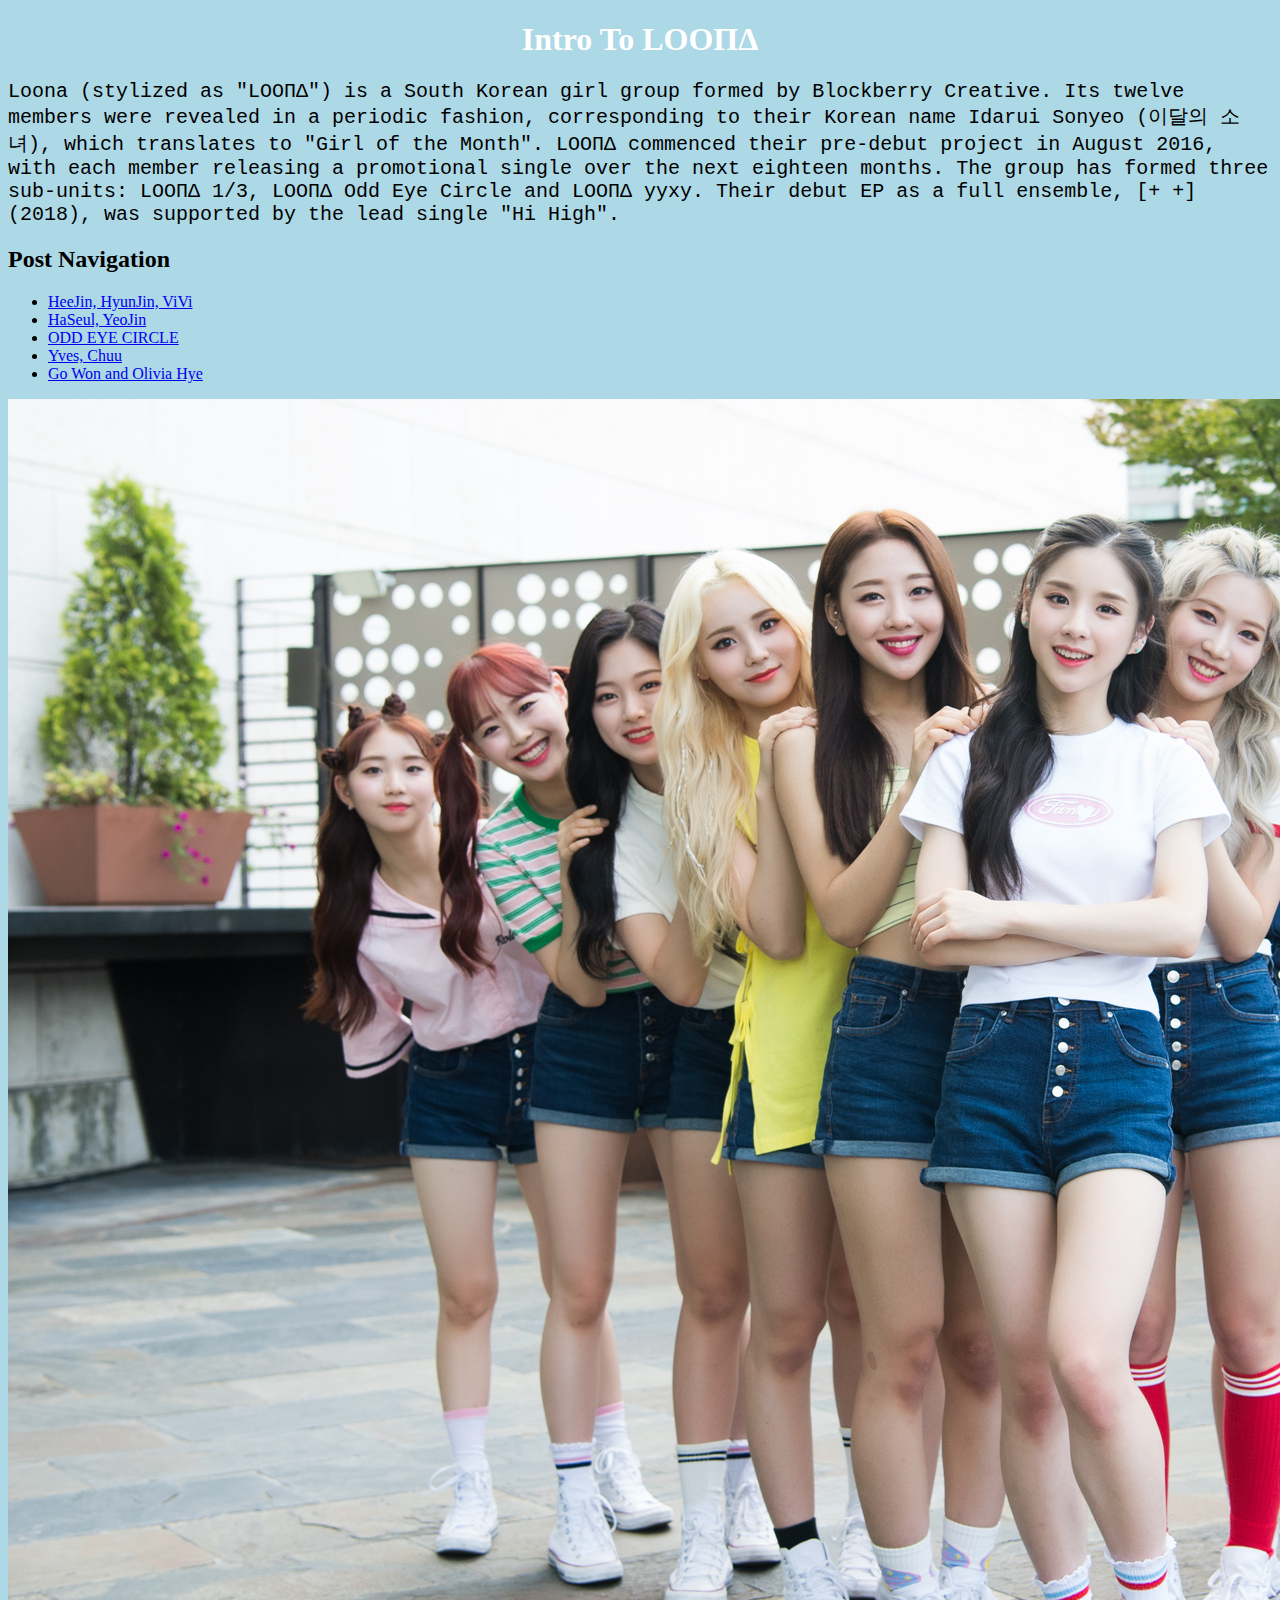
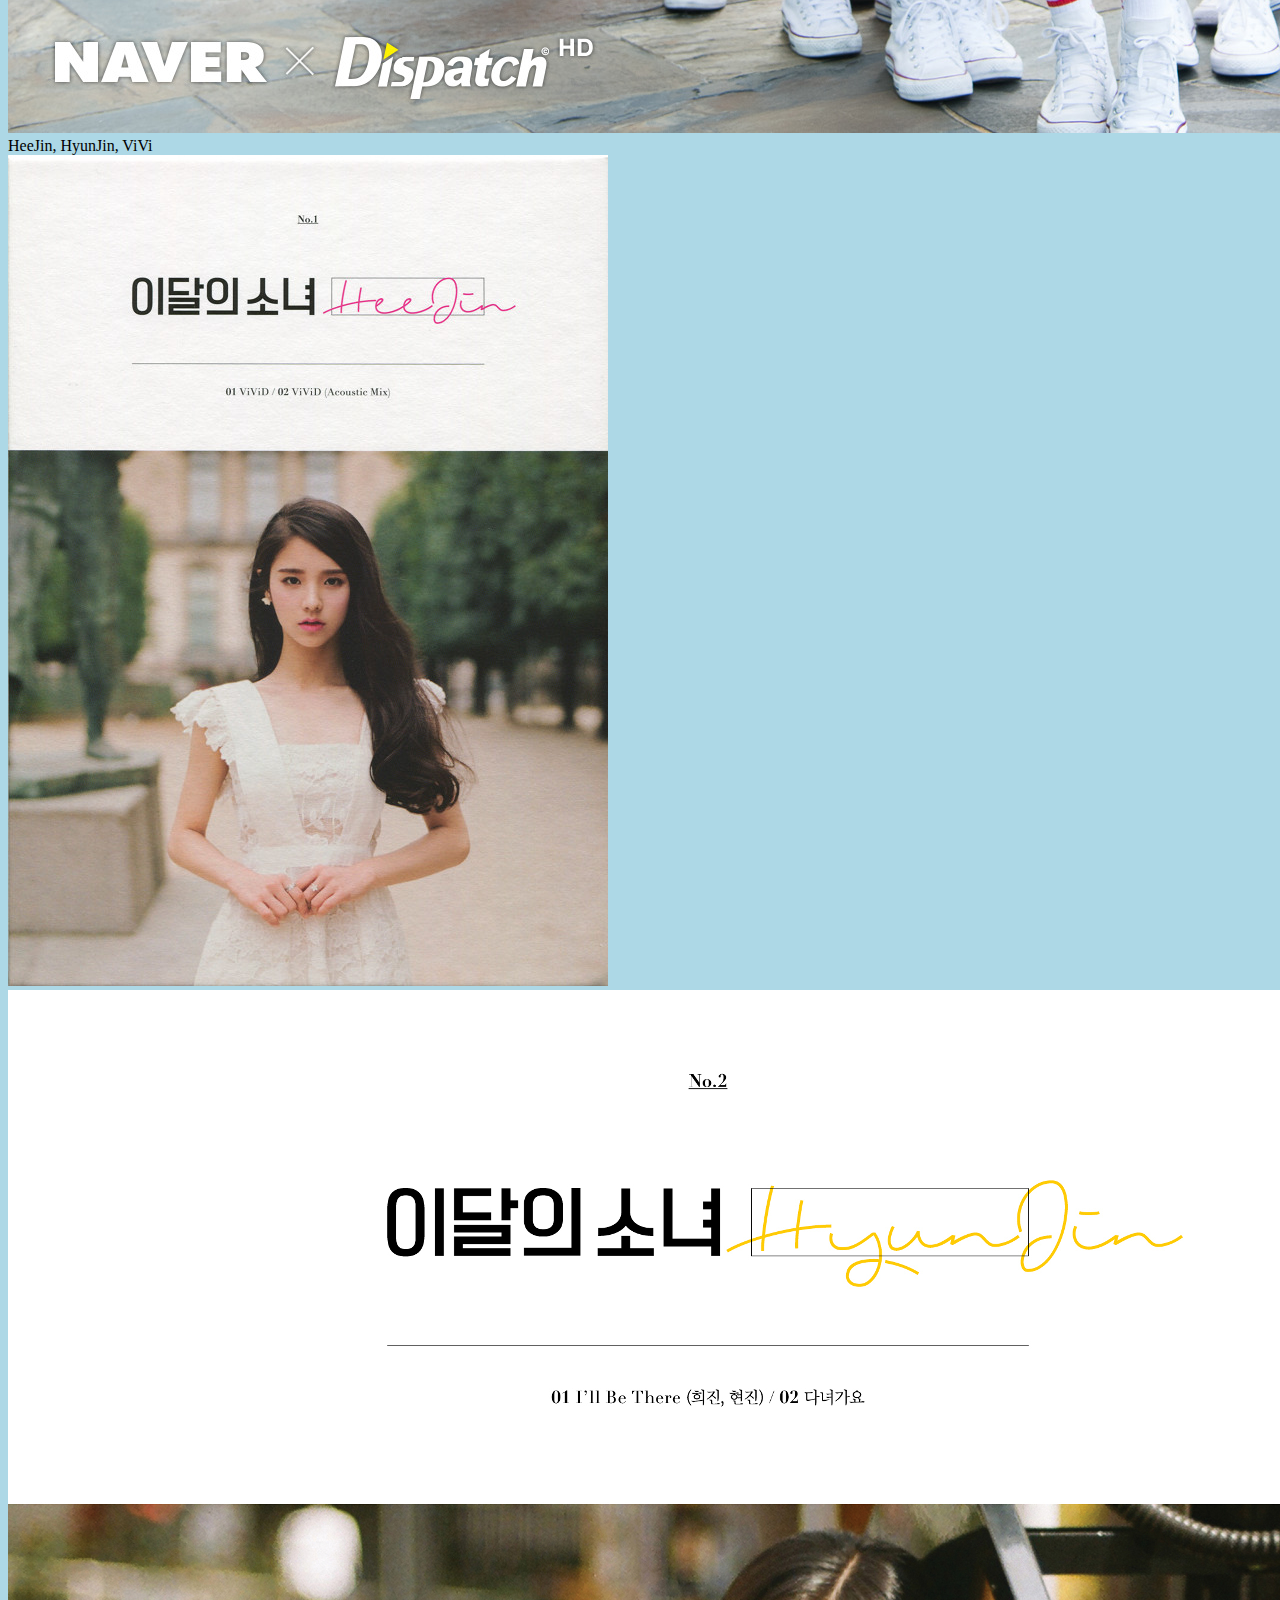
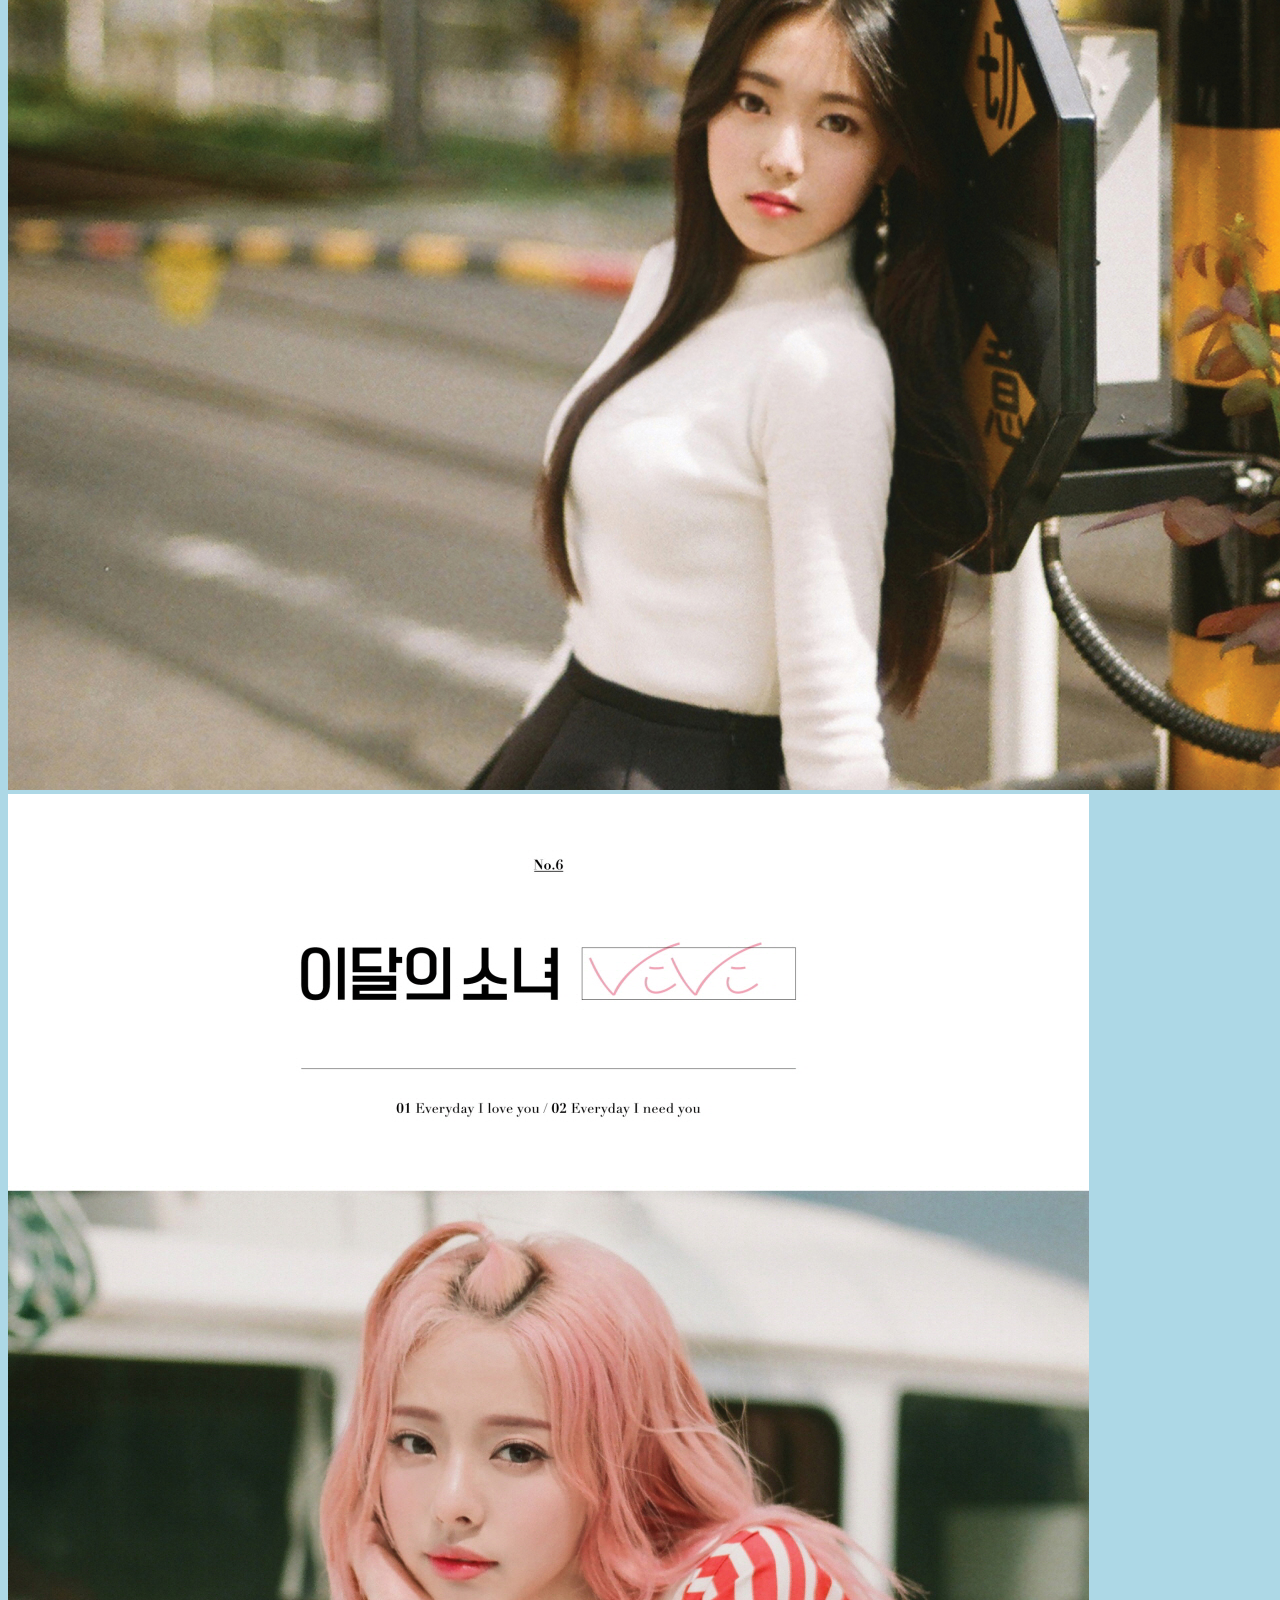
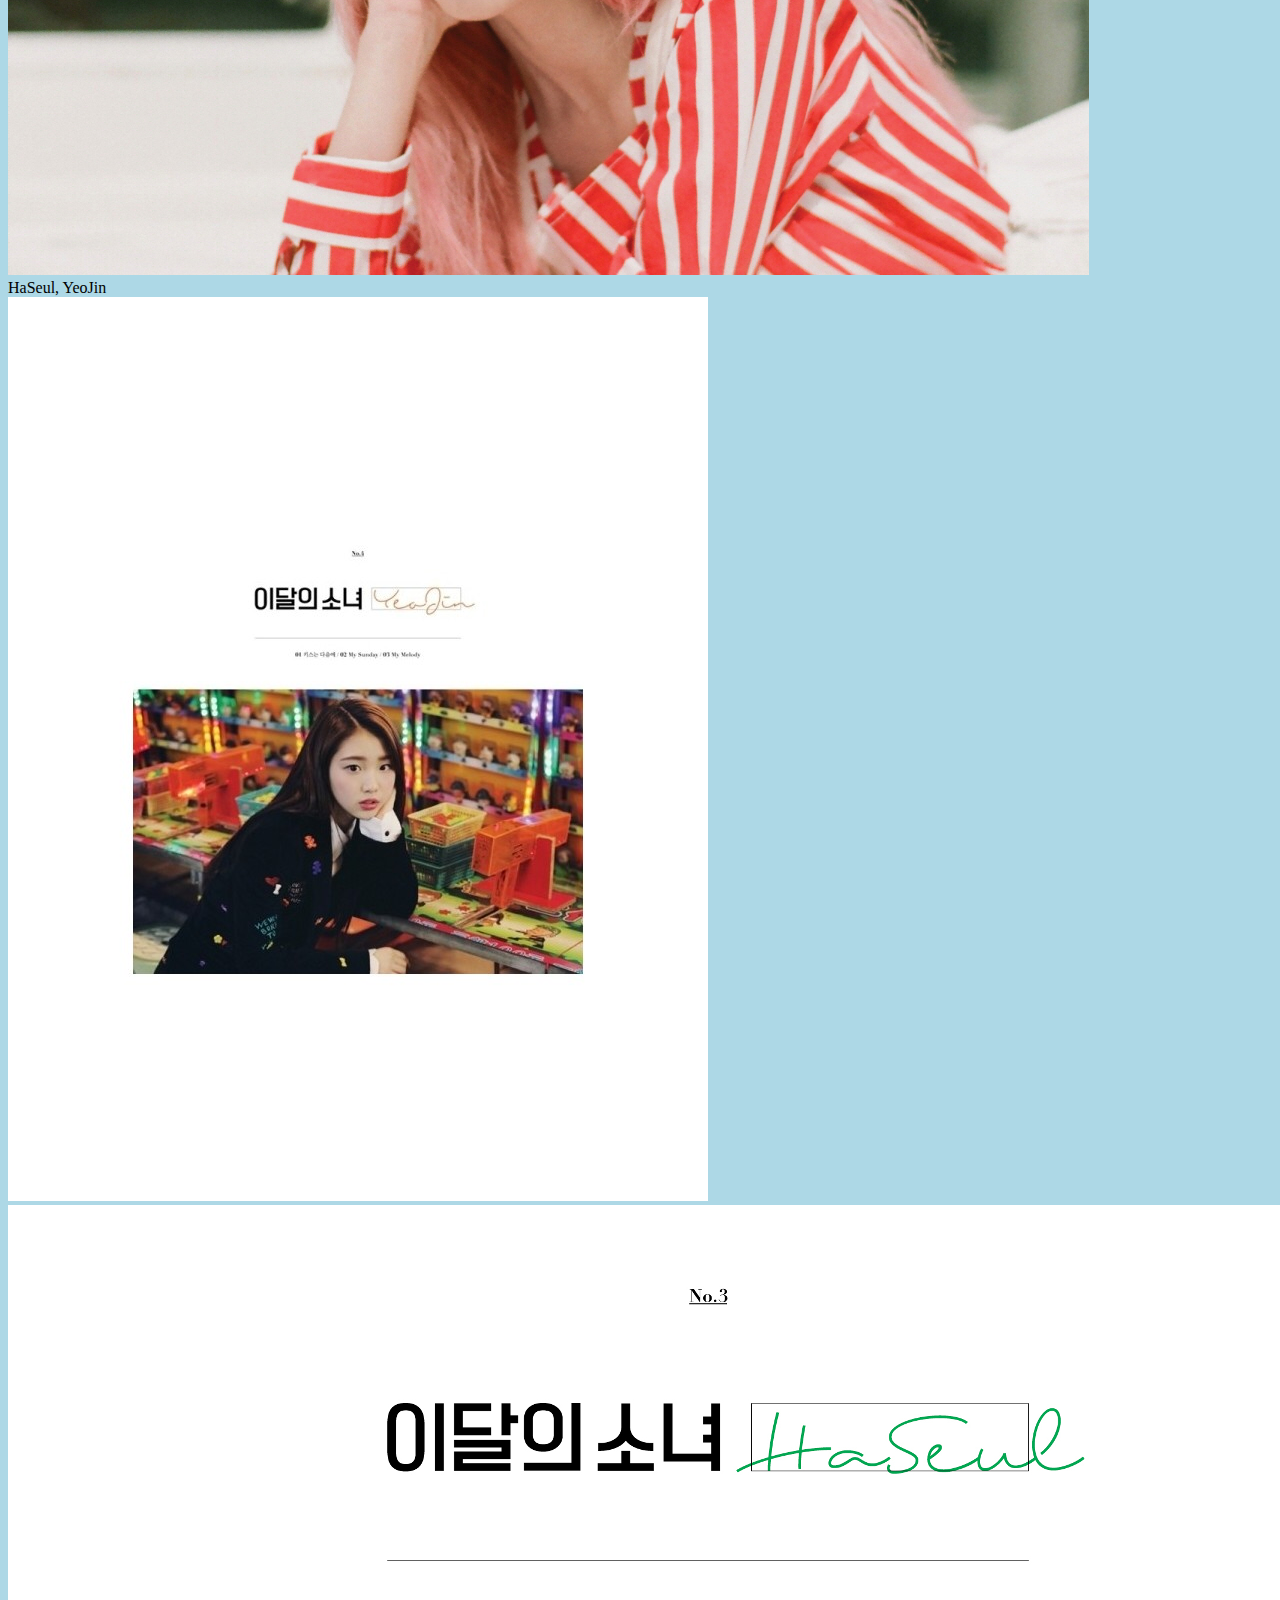
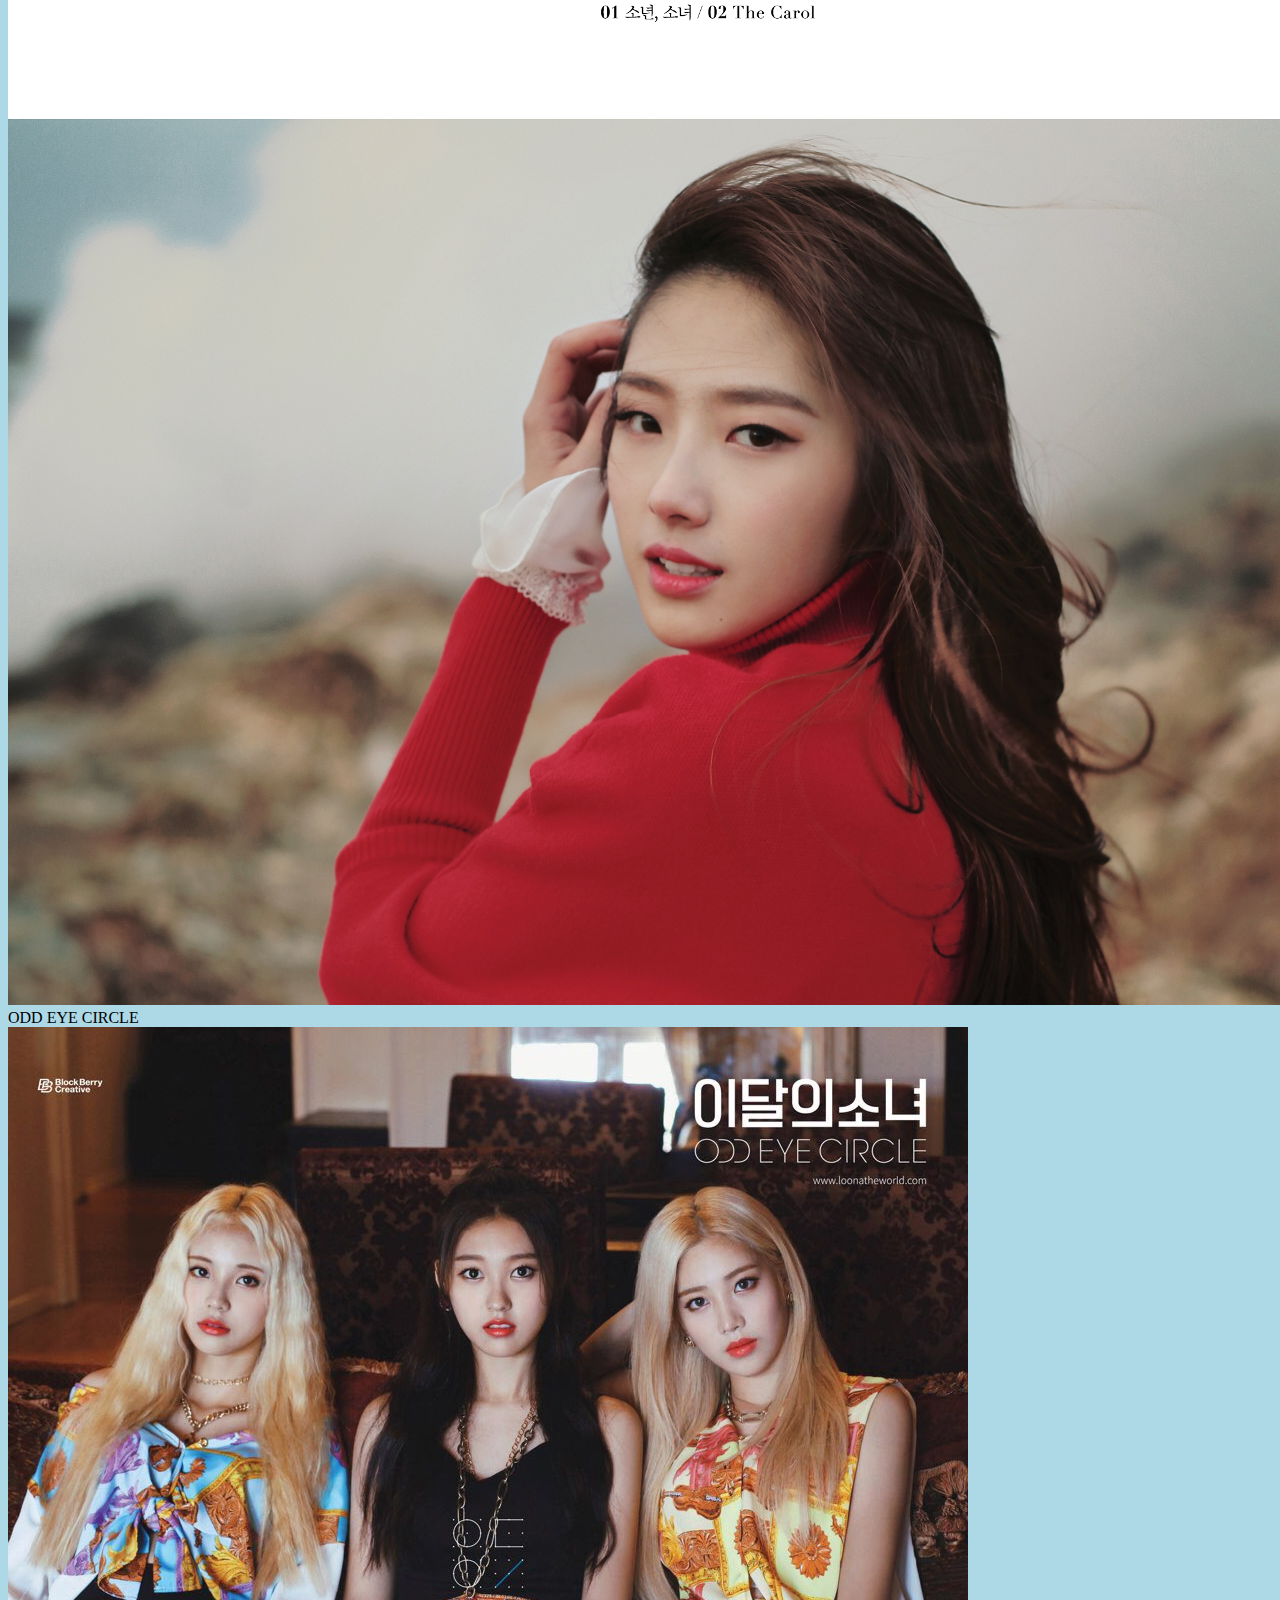
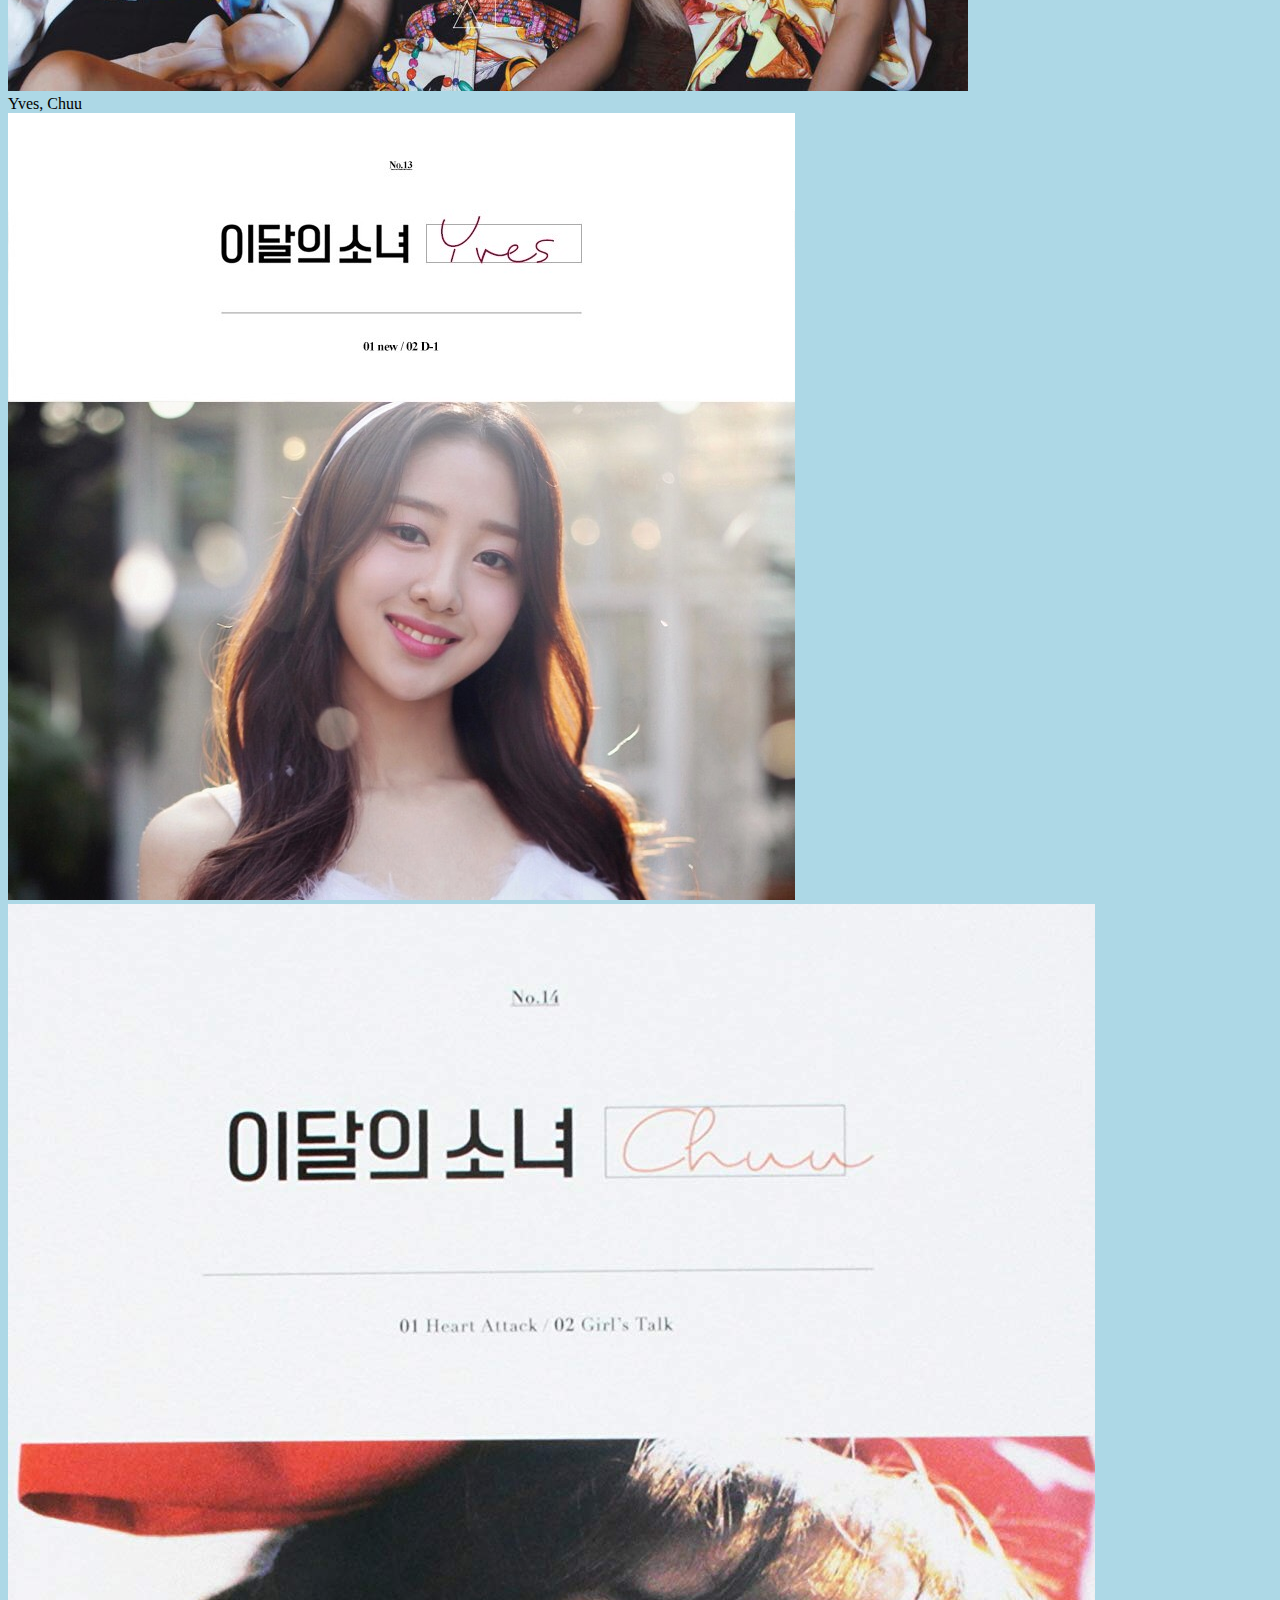
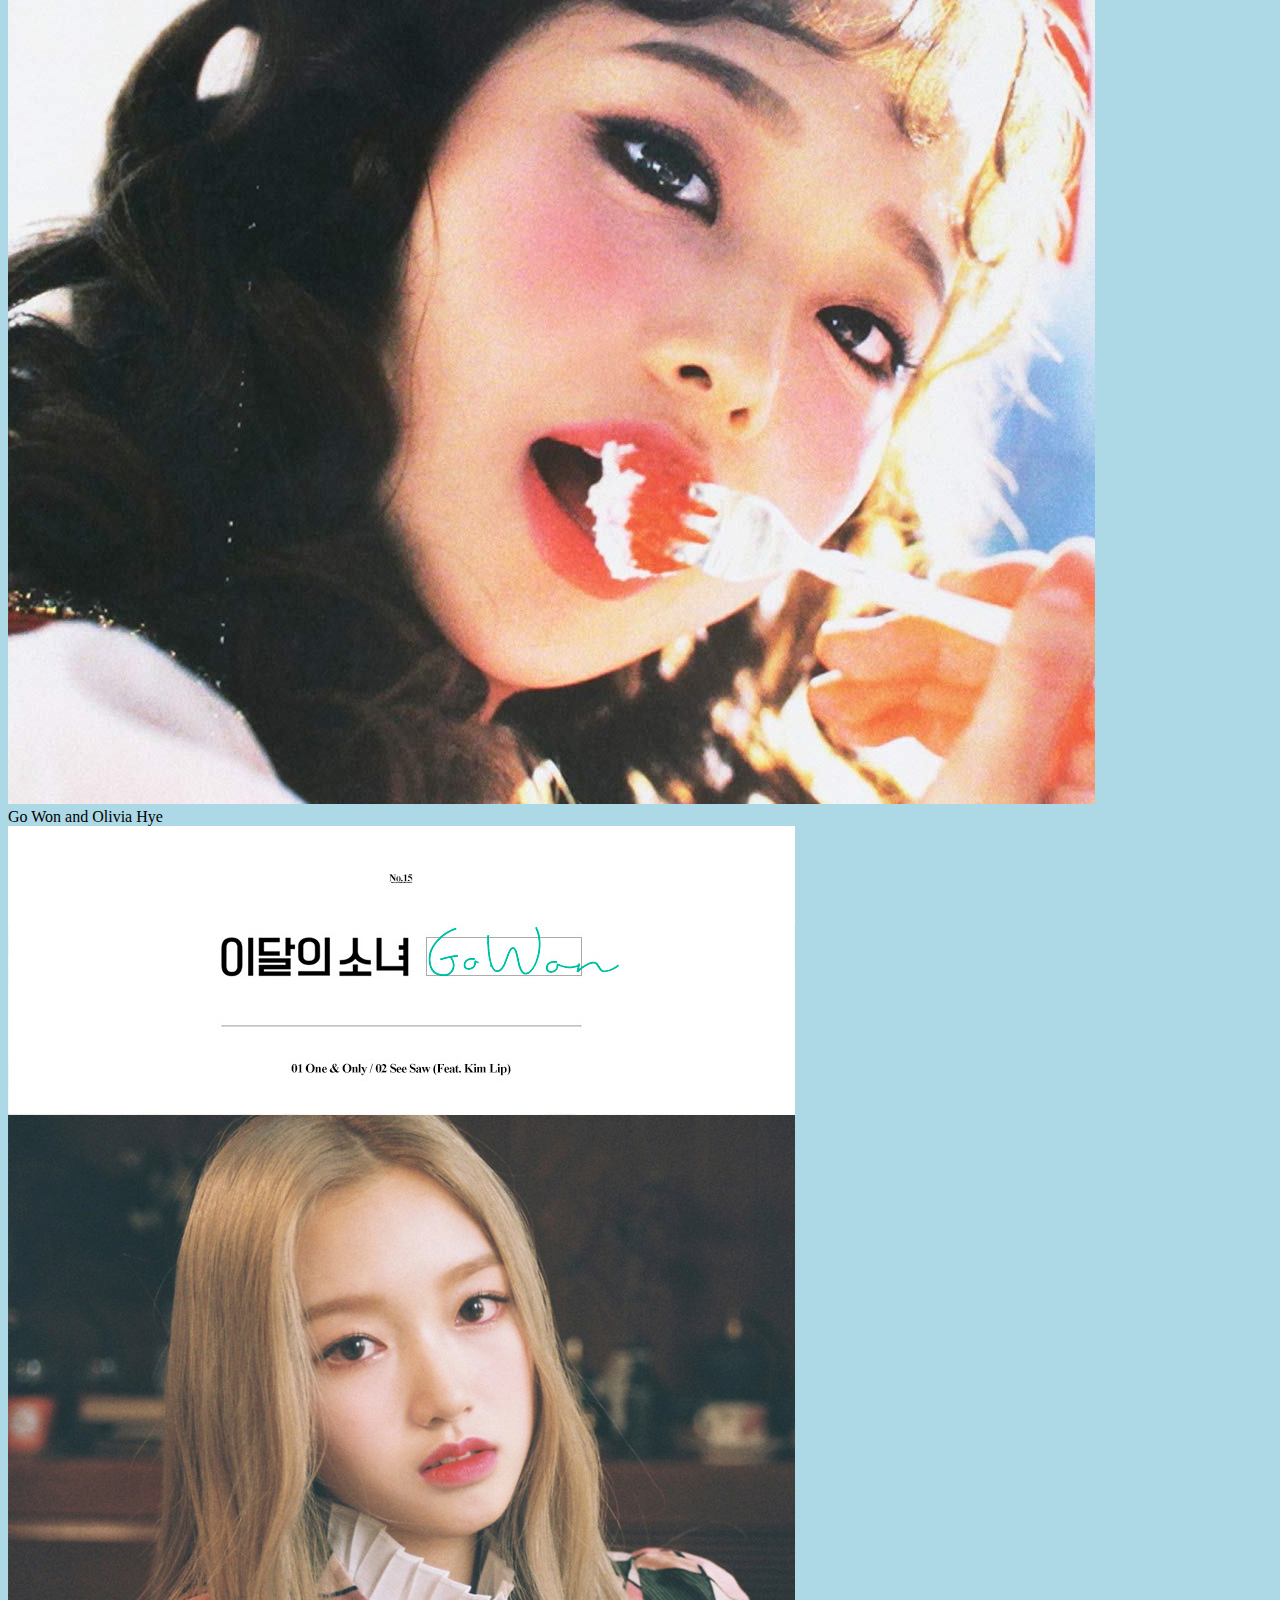
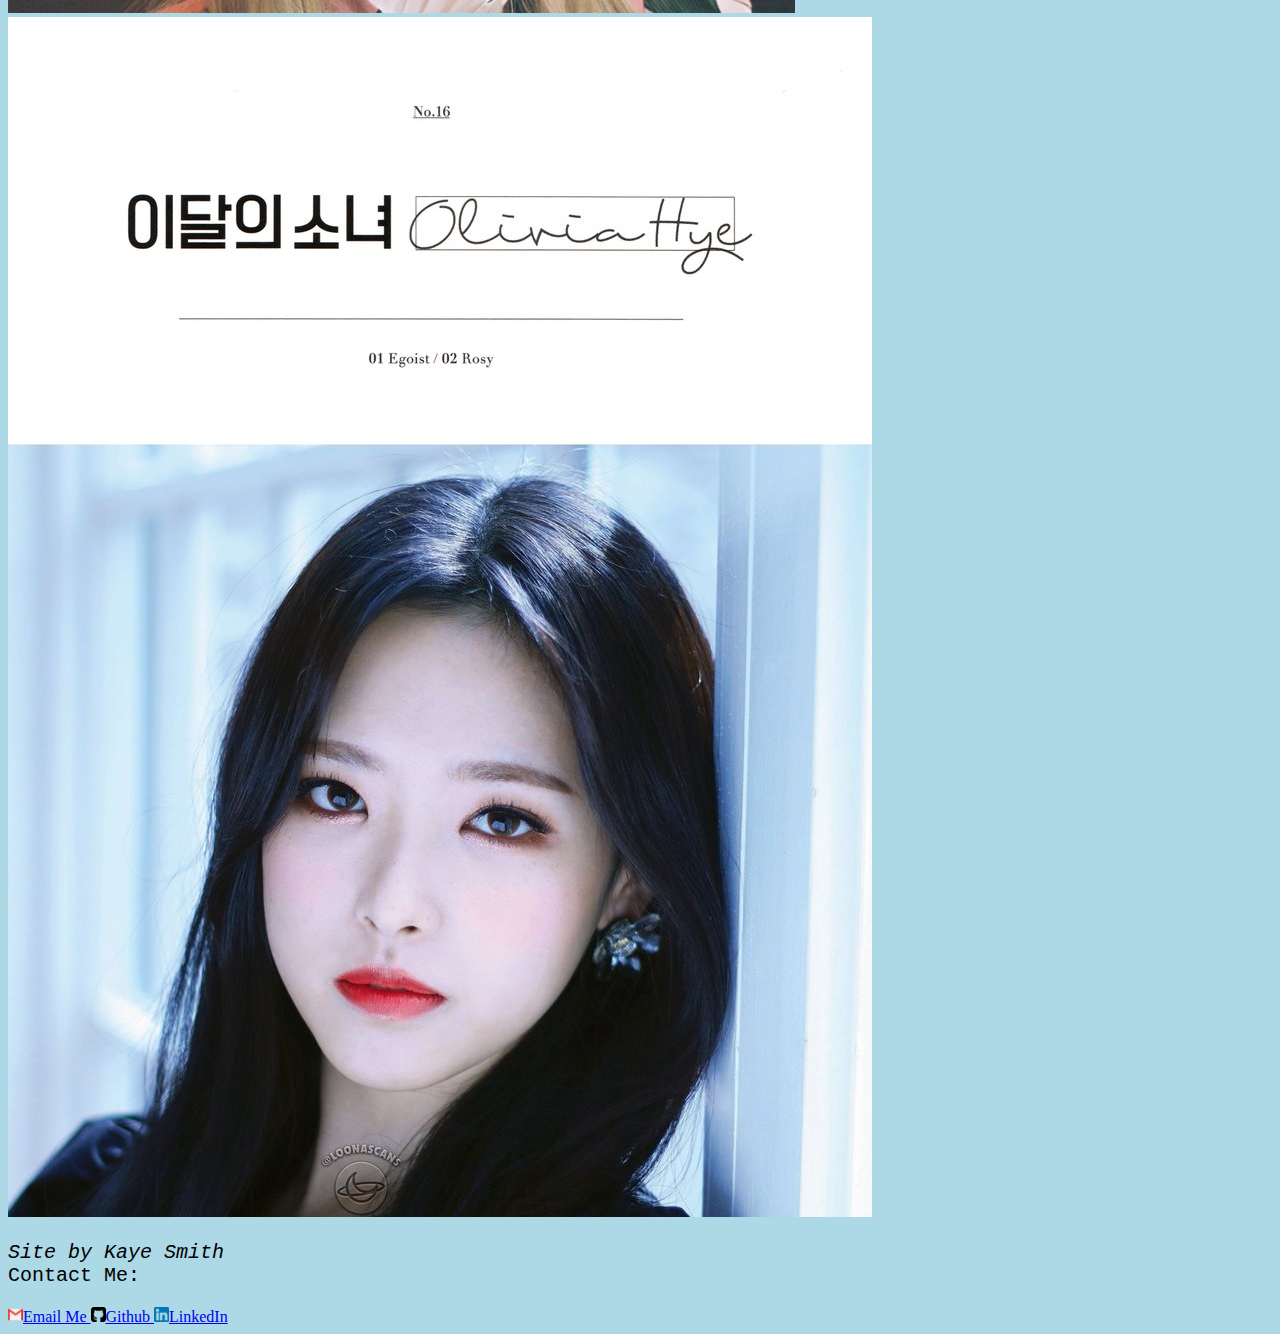
==== index.html @ ece76f88 "Added photos." ====
<!DOCTYPE html>
<html lang="en">
    <head>
        <meta charset="UTF-8">
        <meta name="viewport" content="width=device-width, initial-scale=1.0">
        <meta http-equiv="X-UA-Compatible" content="ie=edge">
        <title>Welcome to the Loonaverse</title>
        <link href="style.css" type="text/css" rel="stylesheet">


    </head>
    <body>
        <main>
            <article>
                <header><h1>Intro To LOOΠΔ</h1></header>
                <p id="intro scroll">
                    Loona (stylized as &quot;LOOΠΔ&quot;) is a South Korean girl group formed by Blockberry Creative. Its twelve members were revealed in a periodic fashion, corresponding to their Korean name Idarui Sonyeo (이달의 소녀), which translates to "Girl of the Month".
                    LOOΠΔ commenced their pre-debut project in August 2016, with each member releasing a promotional single over the next eighteen months. 
                    The group has formed three sub-units: LOOΠΔ 1/3, LOOΠΔ Odd Eye Circle and LOOΠΔ yyxy. Their debut EP as a full ensemble, [+ +] (2018), was supported by the lead single "Hi High".
                </p>
                <div><h2>Post Navigation</h2></div>
                <ul>
                    <li><a href="#post1"> HeeJin, HyunJin, ViVi</a></li>
                    <li><a href="#post2"> HaSeul, YeoJin</a></li>
                    <li><a href="#post3"> ODD EYE CIRCLE</a></li> 
                    <li><a href="#post4"> Yves, Chuu</a></li>
                    <li><a href="#post5"> Go Won and Olivia Hye</a></li>
                </ul>
                <img src="images/ot12uncut.jpg" alt="a 12 person picture of LOOΠΔ">
            </article>

            <article>
                <header id="post1" class="post">HeeJin, HyunJin, ViVi</header>
                <img src="images/heejin.jpg" alt="a picture of HeeJin">
                <img src="images/hyunjin.png" alt="a picture of HyunJin">
                <img src="images/vivi.png" alt="a picture of ViVi">


            </article>

            <article>
                <header id="post2" class="post">HaSeul, YeoJin</header>
                <img src="images/yeojin.jpg" alt="a picture of YeoJin">
                <img src="images/HaSeul.png" alt="a picture of HaSeul">
            </article>

            <article>
                <header id="post3" class="post">ODD EYE CIRCLE</header>
                <img src="images/oddeye.jpg" alt="a picture of the members of ODD EYE CIRCLE: Kim Lip, Choerry, and Jinsoul">
            </article>

            <article>
                <header id="post4" class="post"> Yves, Chuu</header>
                <img src="images/yves.jpeg" alt="a picture of Yves">
                <img src="images/chuu.jpg" alt="a picture of Chuu">
            </article>

            <article>
                <header id="post5" class="post"> Go Won and Olivia Hye</header>
                <img src="images/gowon.jpg" alt="a picture of Go Won">
                <img src="images/ollyhye.jpg" alt="a picture of Olivia Hye">
            </article>

        </main>
        <footer>
            <p><em>Site by Kaye Smith</em><br>
            Contact Me: </p>                
            <div>
                <a href="mailto:kayesmith94@aol.com"><img src="images/gmail.png" alt="gmail logo" height="15" width="15" >Email Me  </a>
                <a href="https://github.com/kayesmith94"><img src="images/github-sign.png" alt="github logo" height="15" width="15" >Github </a>
                <a href="https://www.linkedin.com/in/kaye-smith-0a379b58"><img src="images/linkedin.png" alt="linkedin logo" height="15" width="15" >LinkedIn</a>

                
            </div>
        </footer>
            
    </body>
</html>
---- style.css ----
body {
  background-color: lightblue;
}

h1 {
  color: white;
  text-align: center;
}
/* need a background image for h2 */

p {
  font-family: 'Courier New', Courier, monospace;
  font-size: 20px;
}
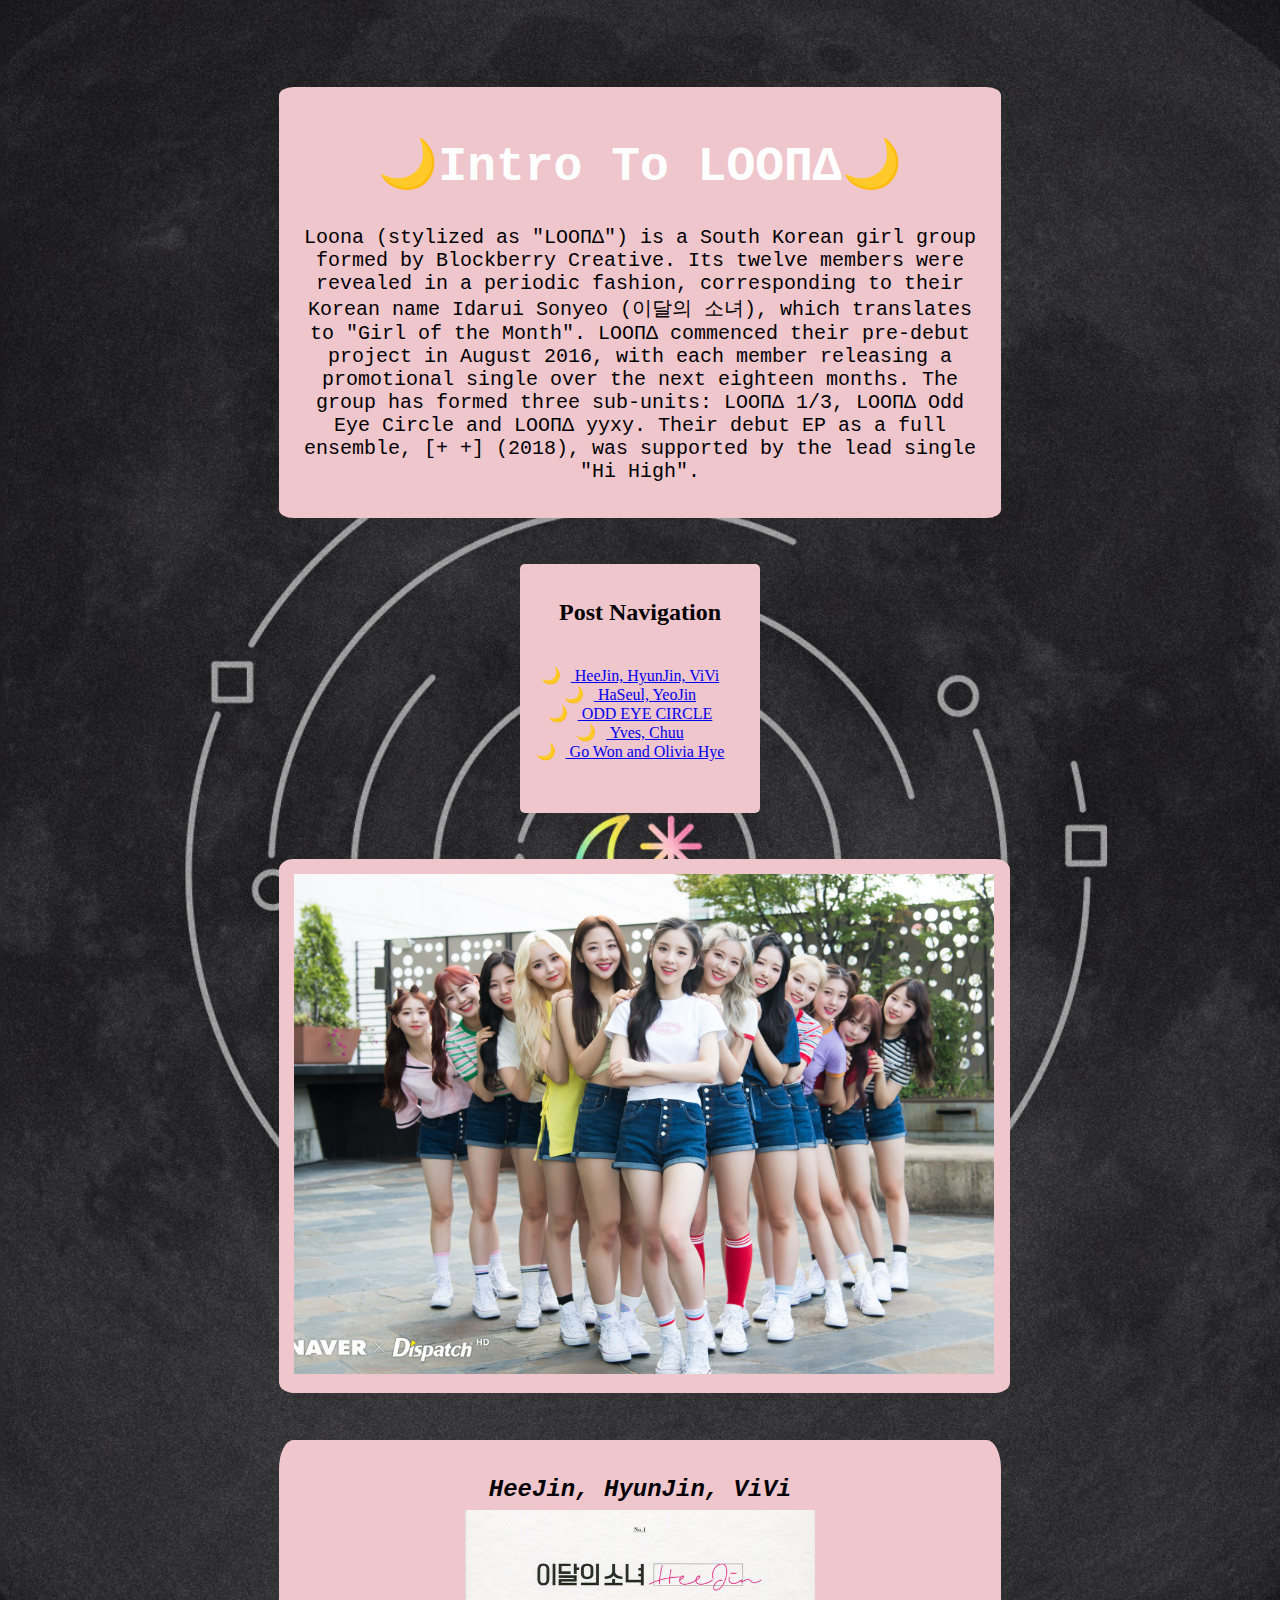
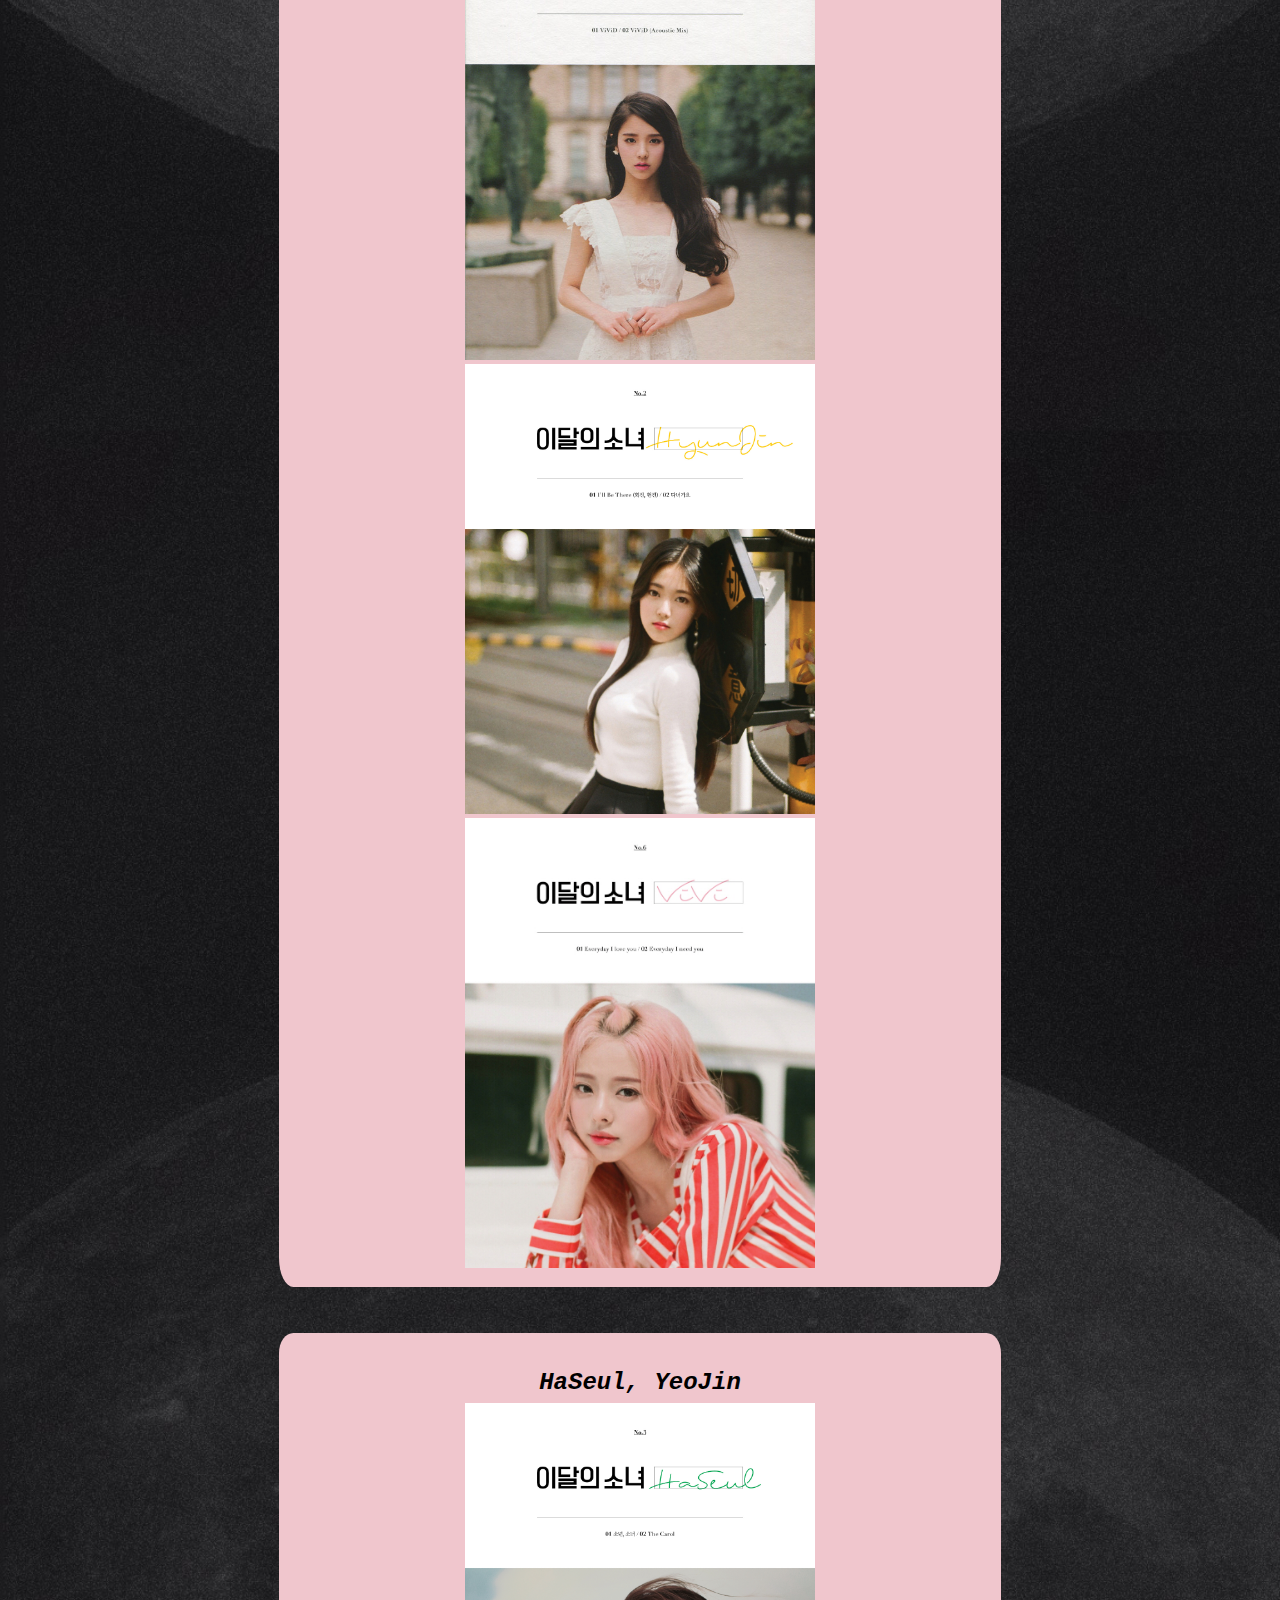
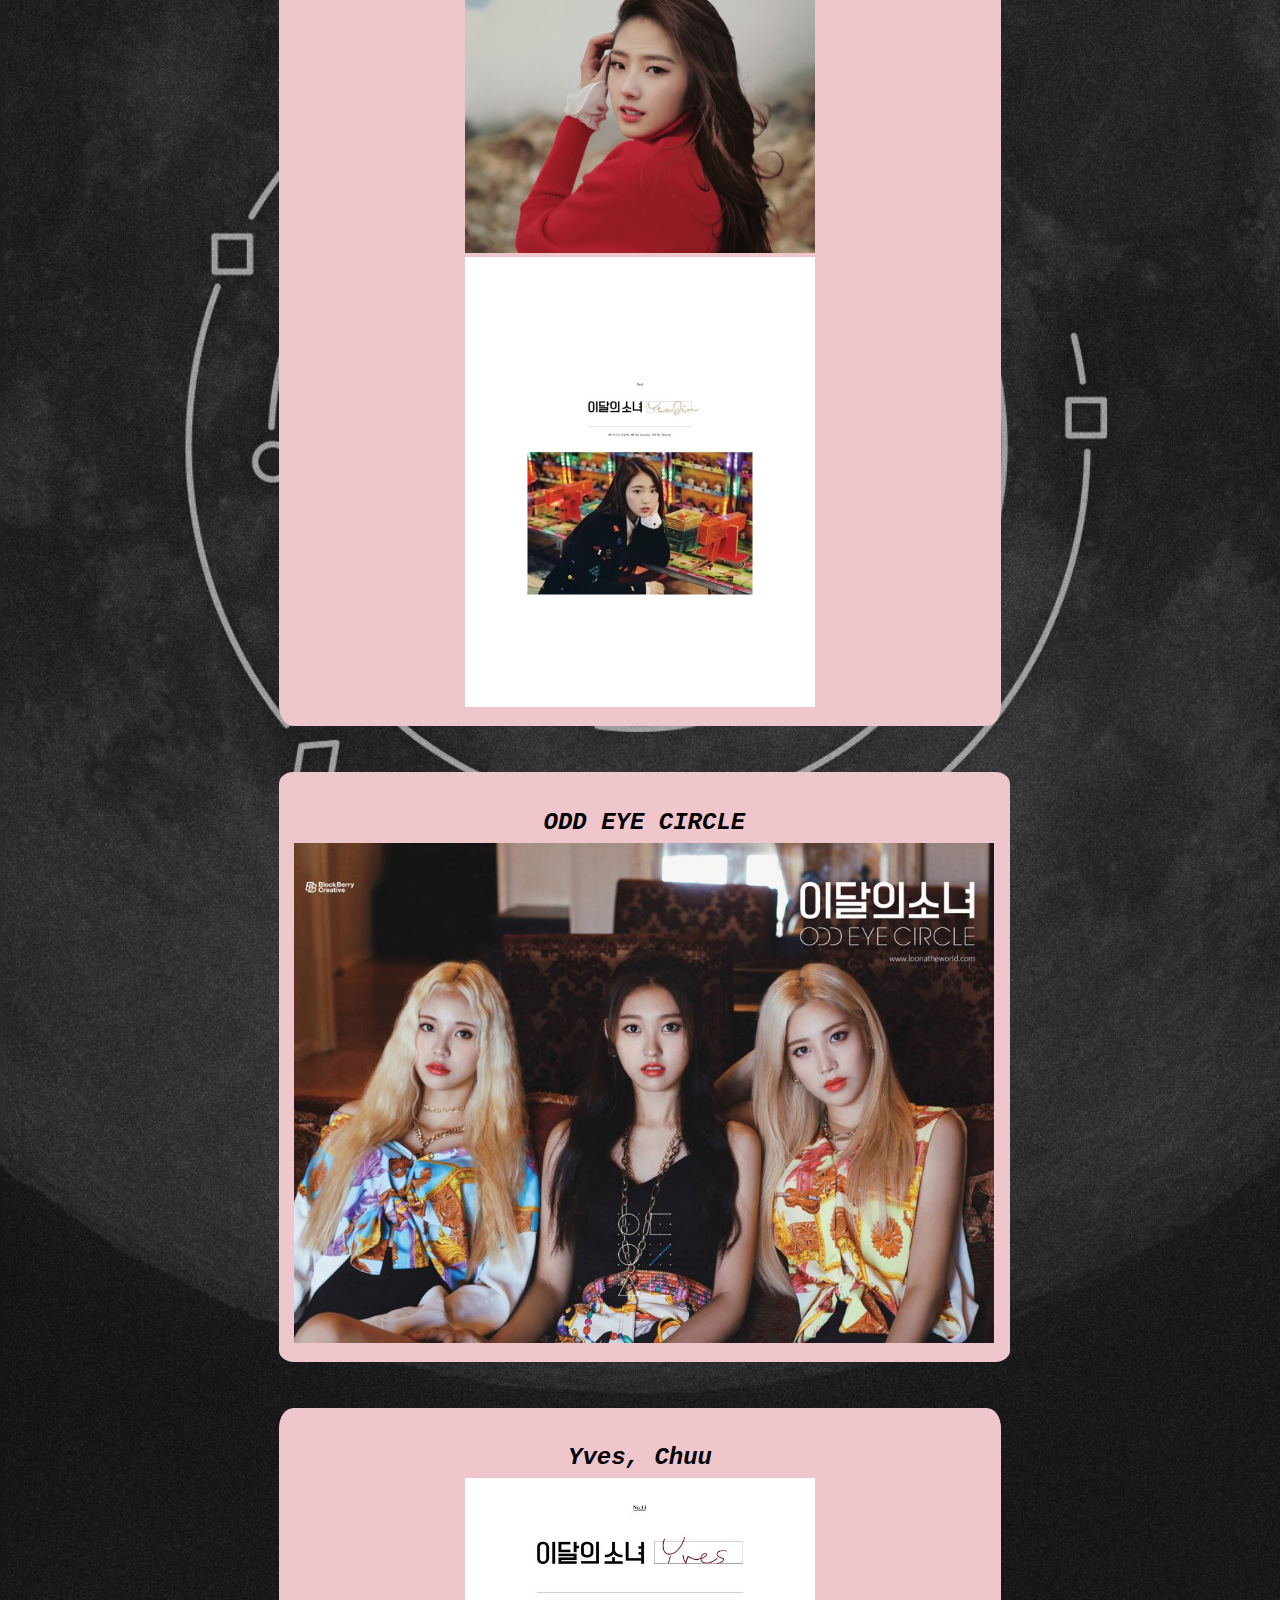
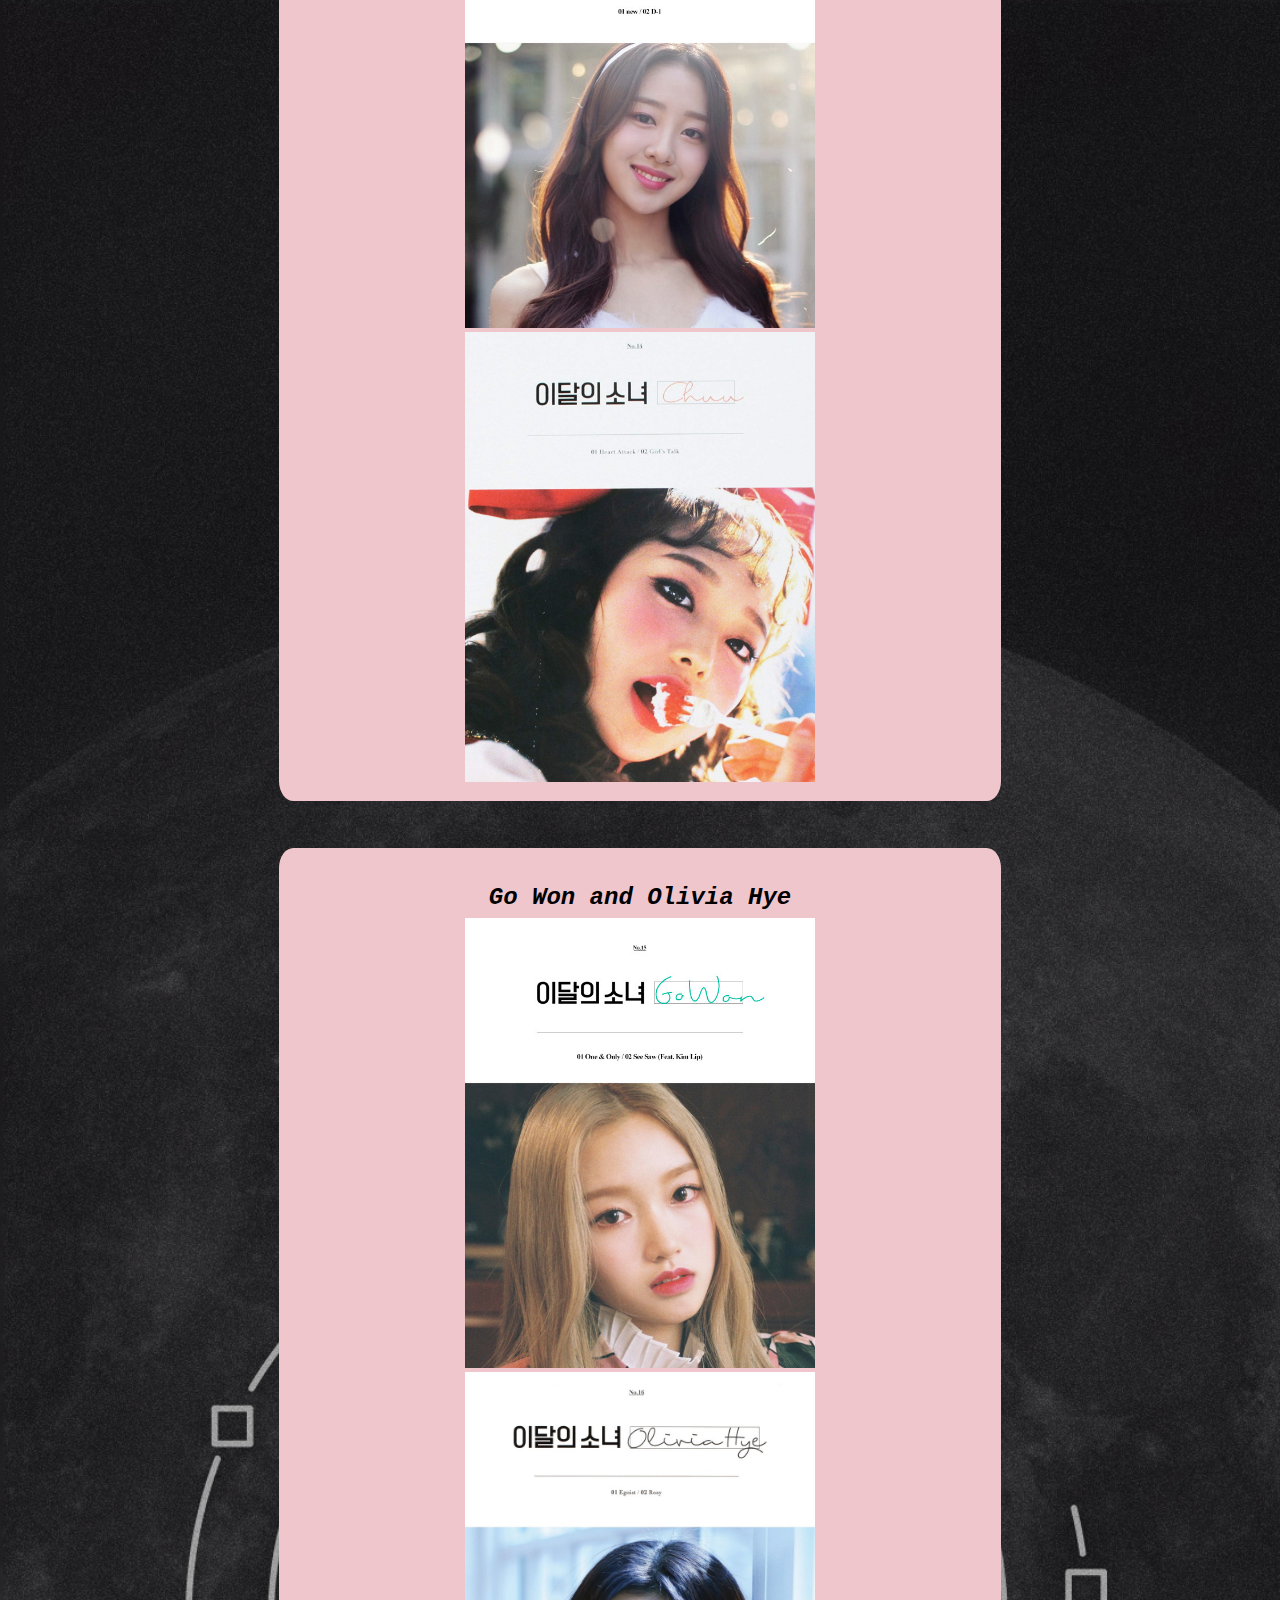
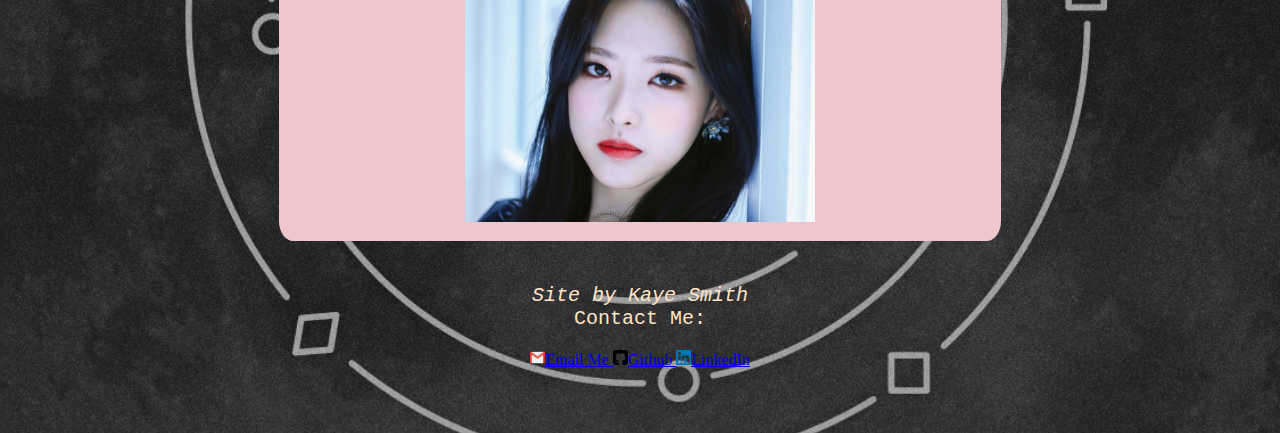
==== commit 241c489e: "Updated CSS for more styling." ====
--- a/index.html
+++ b/index.html
@@ -12,13 +12,14 @@
     <body>
         <main>
             <article>
-                <header><h1>Intro To LOOΠΔ</h1></header>
+                <header><h1>🌙Intro To LOOΠΔ🌙</h1></header>
                 <p id="intro scroll">
                     Loona (stylized as &quot;LOOΠΔ&quot;) is a South Korean girl group formed by Blockberry Creative. Its twelve members were revealed in a periodic fashion, corresponding to their Korean name Idarui Sonyeo (이달의 소녀), which translates to "Girl of the Month".
                     LOOΠΔ commenced their pre-debut project in August 2016, with each member releasing a promotional single over the next eighteen months. 
                     The group has formed three sub-units: LOOΠΔ 1/3, LOOΠΔ Odd Eye Circle and LOOΠΔ yyxy. Their debut EP as a full ensemble, [+ +] (2018), was supported by the lead single "Hi High".
-                </p>
-                <div><h2>Post Navigation</h2></div>
+                </p> </article>
+                <article><h2>Post Navigation</h2>
+            
                 <ul>
                     <li><a href="#post1"> HeeJin, HyunJin, ViVi</a></li>
                     <li><a href="#post2"> HaSeul, YeoJin</a></li>
@@ -26,7 +27,9 @@
                     <li><a href="#post4"> Yves, Chuu</a></li>
                     <li><a href="#post5"> Go Won and Olivia Hye</a></li>
                 </ul>
-                <img src="images/ot12uncut.jpg" alt="a 12 person picture of LOOΠΔ">
+            </article>
+            <article>
+                <img src="images/ot12uncut.jpg" alt="a 12 person picture of LOOΠΔ" class="contain">
             </article>
 
             <article>
@@ -40,13 +43,13 @@
 
             <article>
                 <header id="post2" class="post">HaSeul, YeoJin</header>
+                <img src="images/HaSeul.png" alt="a picture of HaSeul">
                 <img src="images/yeojin.jpg" alt="a picture of YeoJin">
-                <img src="images/HaSeul.png" alt="a picture of HaSeul">
             </article>
 
             <article>
                 <header id="post3" class="post">ODD EYE CIRCLE</header>
-                <img src="images/oddeye.jpg" alt="a picture of the members of ODD EYE CIRCLE: Kim Lip, Choerry, and Jinsoul">
+                <img src="images/oddeye.jpg" class="contain" alt="a picture of the members of ODD EYE CIRCLE: Kim Lip, Choerry, and Jinsoul" >
             </article>
 
             <article>
@@ -66,9 +69,9 @@
             <p><em>Site by Kaye Smith</em><br>
             Contact Me: </p>                
             <div>
-                <a href="mailto:kayesmith94@aol.com"><img src="images/gmail.png" alt="gmail logo" height="15" width="15" >Email Me  </a>
-                <a href="https://github.com/kayesmith94"><img src="images/github-sign.png" alt="github logo" height="15" width="15" >Github </a>
-                <a href="https://www.linkedin.com/in/kaye-smith-0a379b58"><img src="images/linkedin.png" alt="linkedin logo" height="15" width="15" >LinkedIn</a>
+                <a href="mailto:kayesmith94@aol.com"><img src="images/gmail.png" alt="gmail logo" class="icon" >Email Me  </a>
+                <a href="https://github.com/kayesmith94"><img src="images/github-sign.png" alt="github logo" class="icon" >Github </a>
+                <a href="https://www.linkedin.com/in/kaye-smith-0a379b58"><img src="images/linkedin.png" alt="linkedin logo" class="icon" >LinkedIn</a>
 
                 
             </div>
--- a/style.css
+++ b/style.css
@@ -1,11 +1,29 @@
 
 body {
-  background-color: lightblue;
+    background-image: url("images/orbit.jpg");
+    background-position: center;
+    background-size: contain;
+    background-color: lightblue;
+    text-align: center;
+    margin: 5% 20%;
 }
+
+ul {
+    list-style: none;   
+    content: 20% 20% 20% 20%; /*top right bottom left */
+    padding: 20px;
+  }
+
+li:before {
+    content: '🌙';
+    margin-left: -20px;
+    margin-right: 10px;
+    }
 
 h1 {
   color: white;
-  text-align: center;
+  font-style: normal
+
 }
 /* need a background image for h2 */
 
@@ -14,3 +32,42 @@
   font-size: 20px;
 }
 
+article{
+    display: inline-block;
+    background-color: rgb(240, 198, 205);
+    border-radius: 2%;
+    padding: 2%;
+    margin: 3%
+}
+
+footer{
+    color: bisque
+
+}
+
+header{
+    font-family: 'Courier New', Courier, monospace;
+    font-size: 1.5em;
+    font-style: italic;
+    font-weight: 600;
+}
+
+img {
+    width: 350px;
+    height: 450px;
+    object-fit: cover;
+  }
+
+.contain {
+    width: 700px;
+    height: 500px;
+}
+
+.post{
+    margin: 3% 20% 1% 20%;
+}
+
+.icon{
+    width: 15px;
+    height: 15px;
+}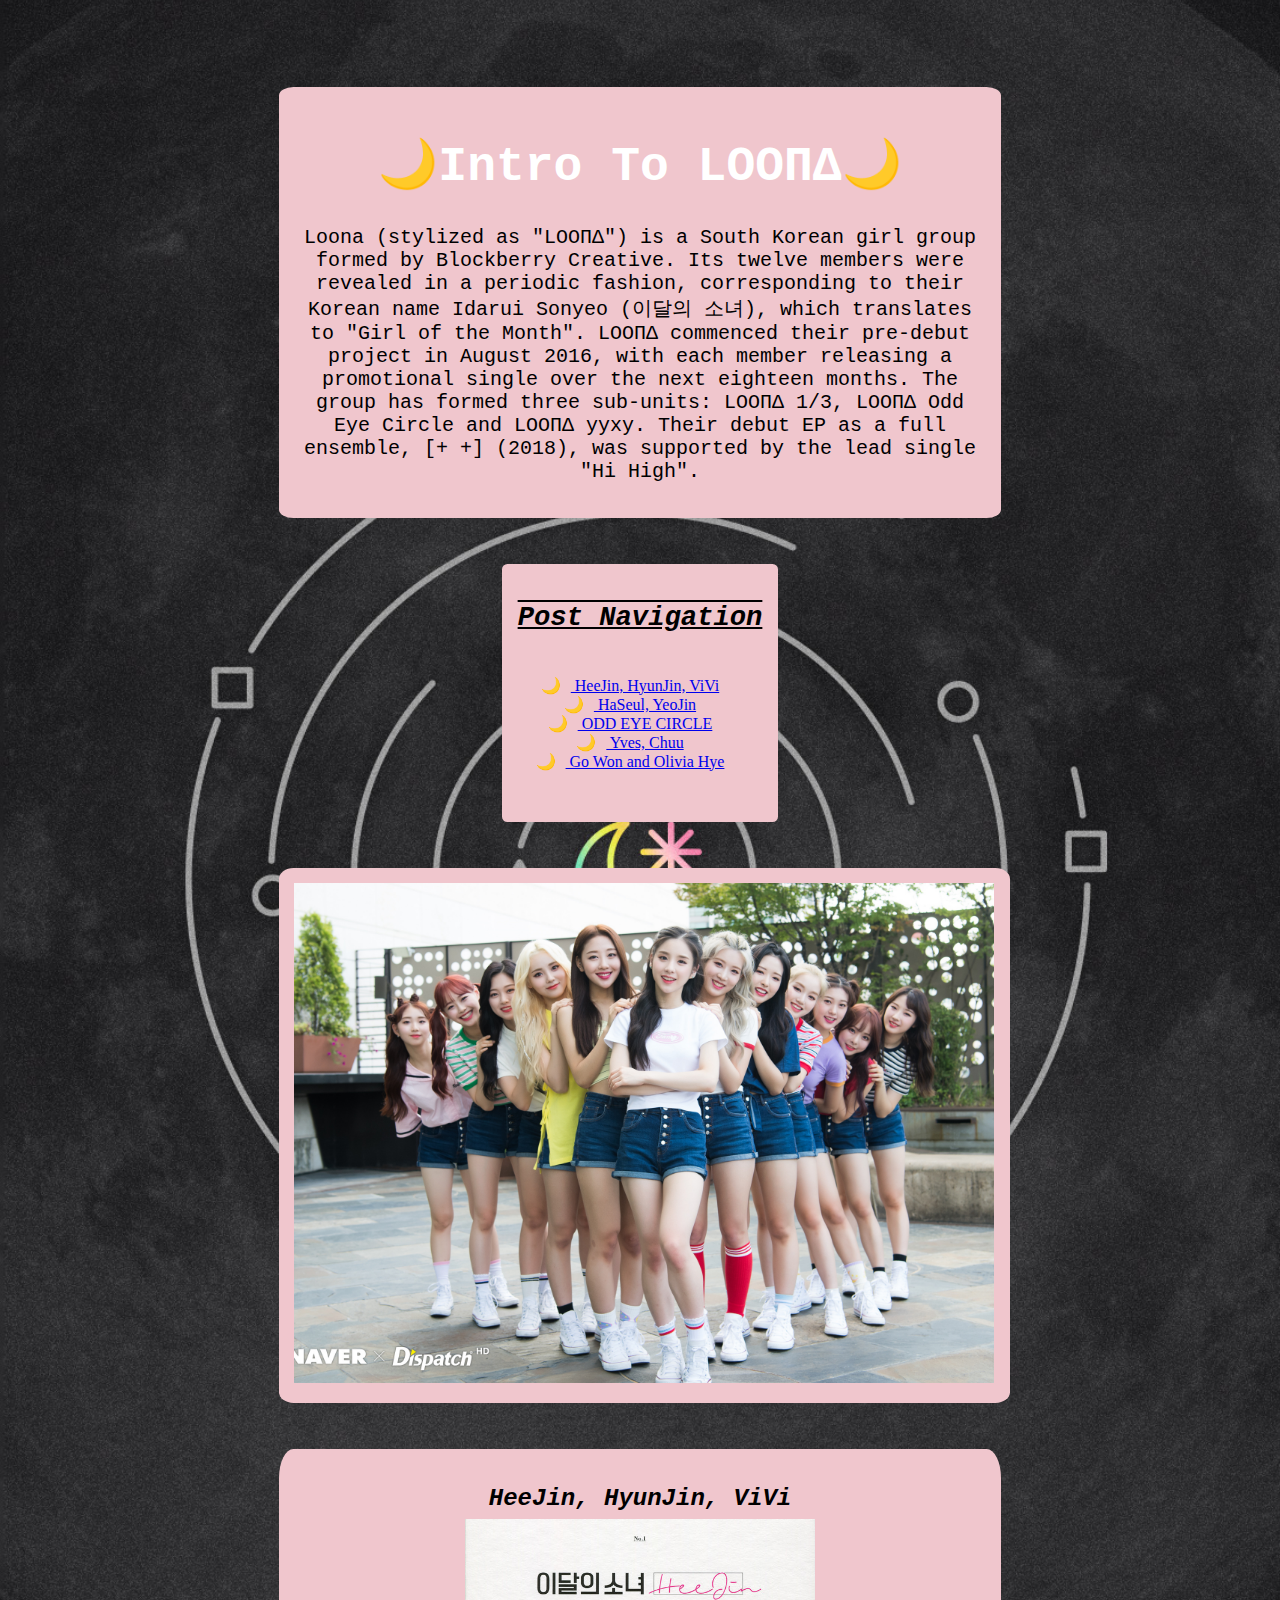
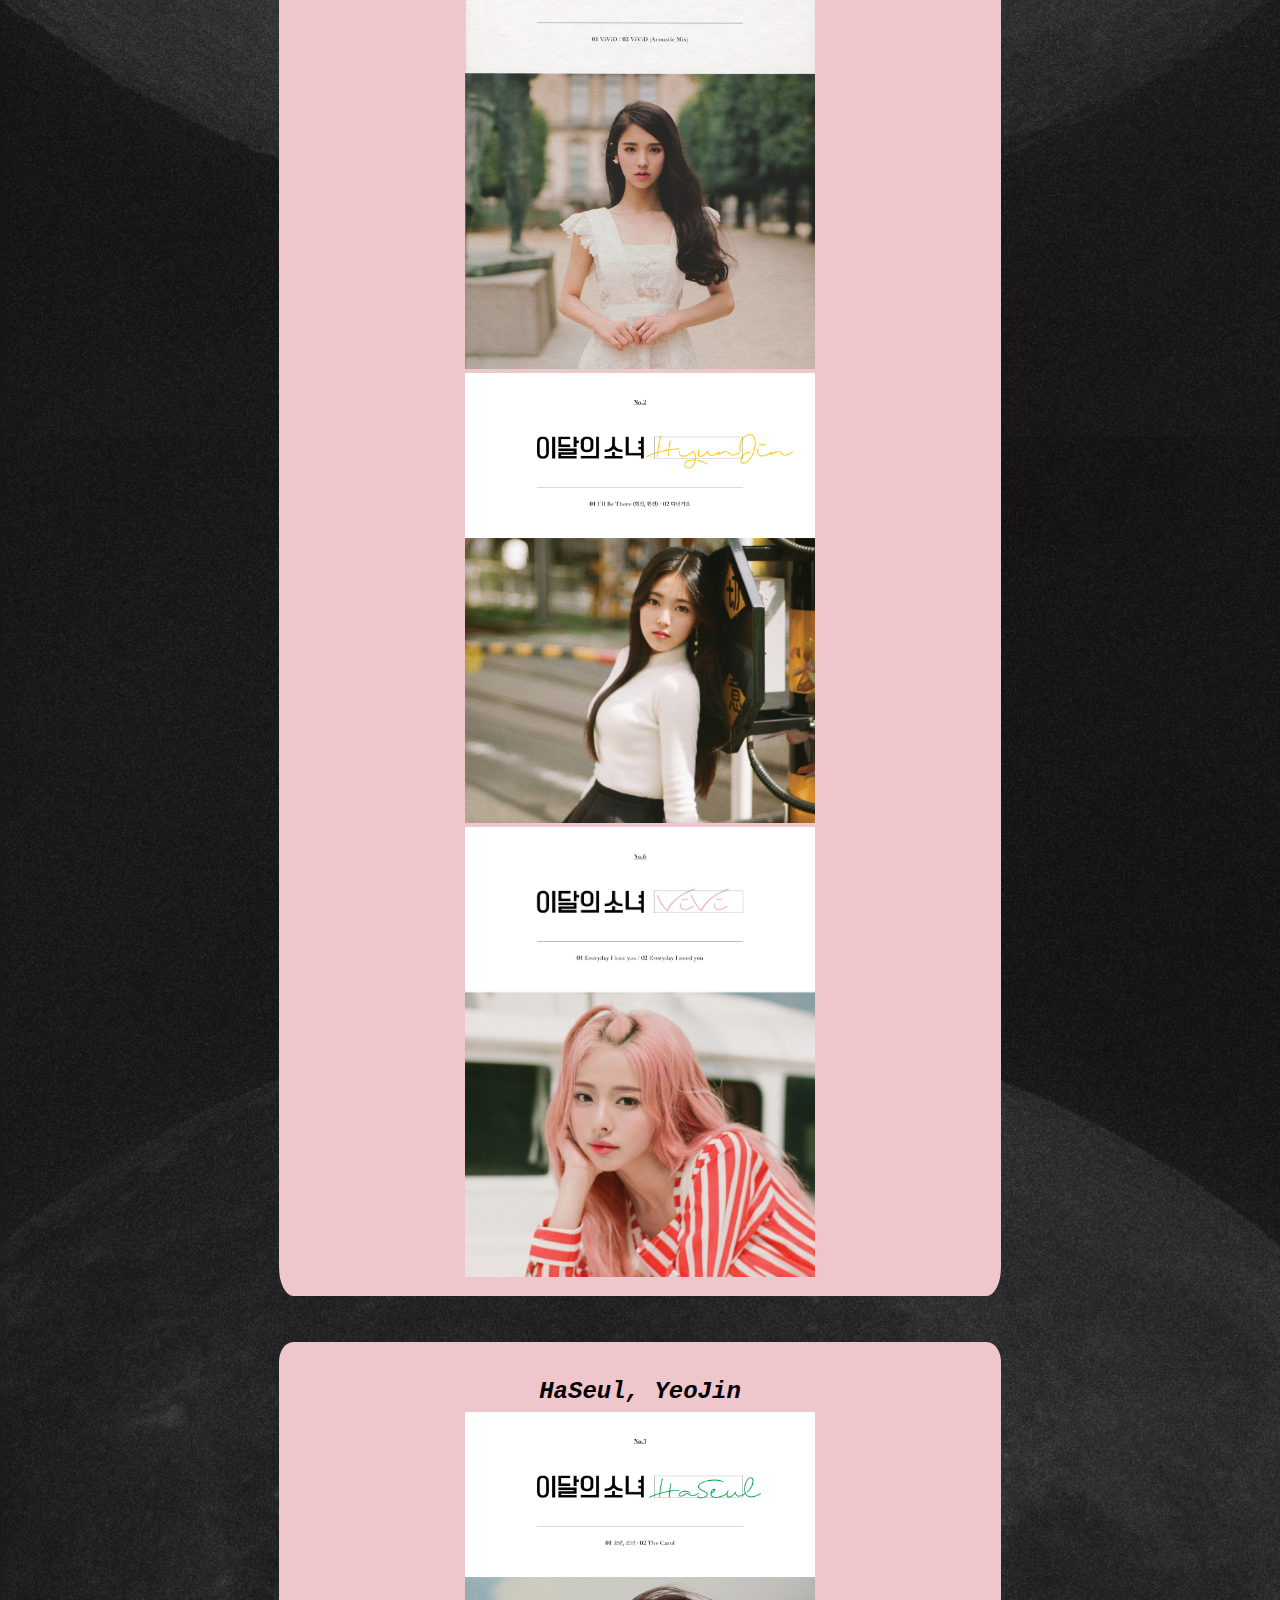
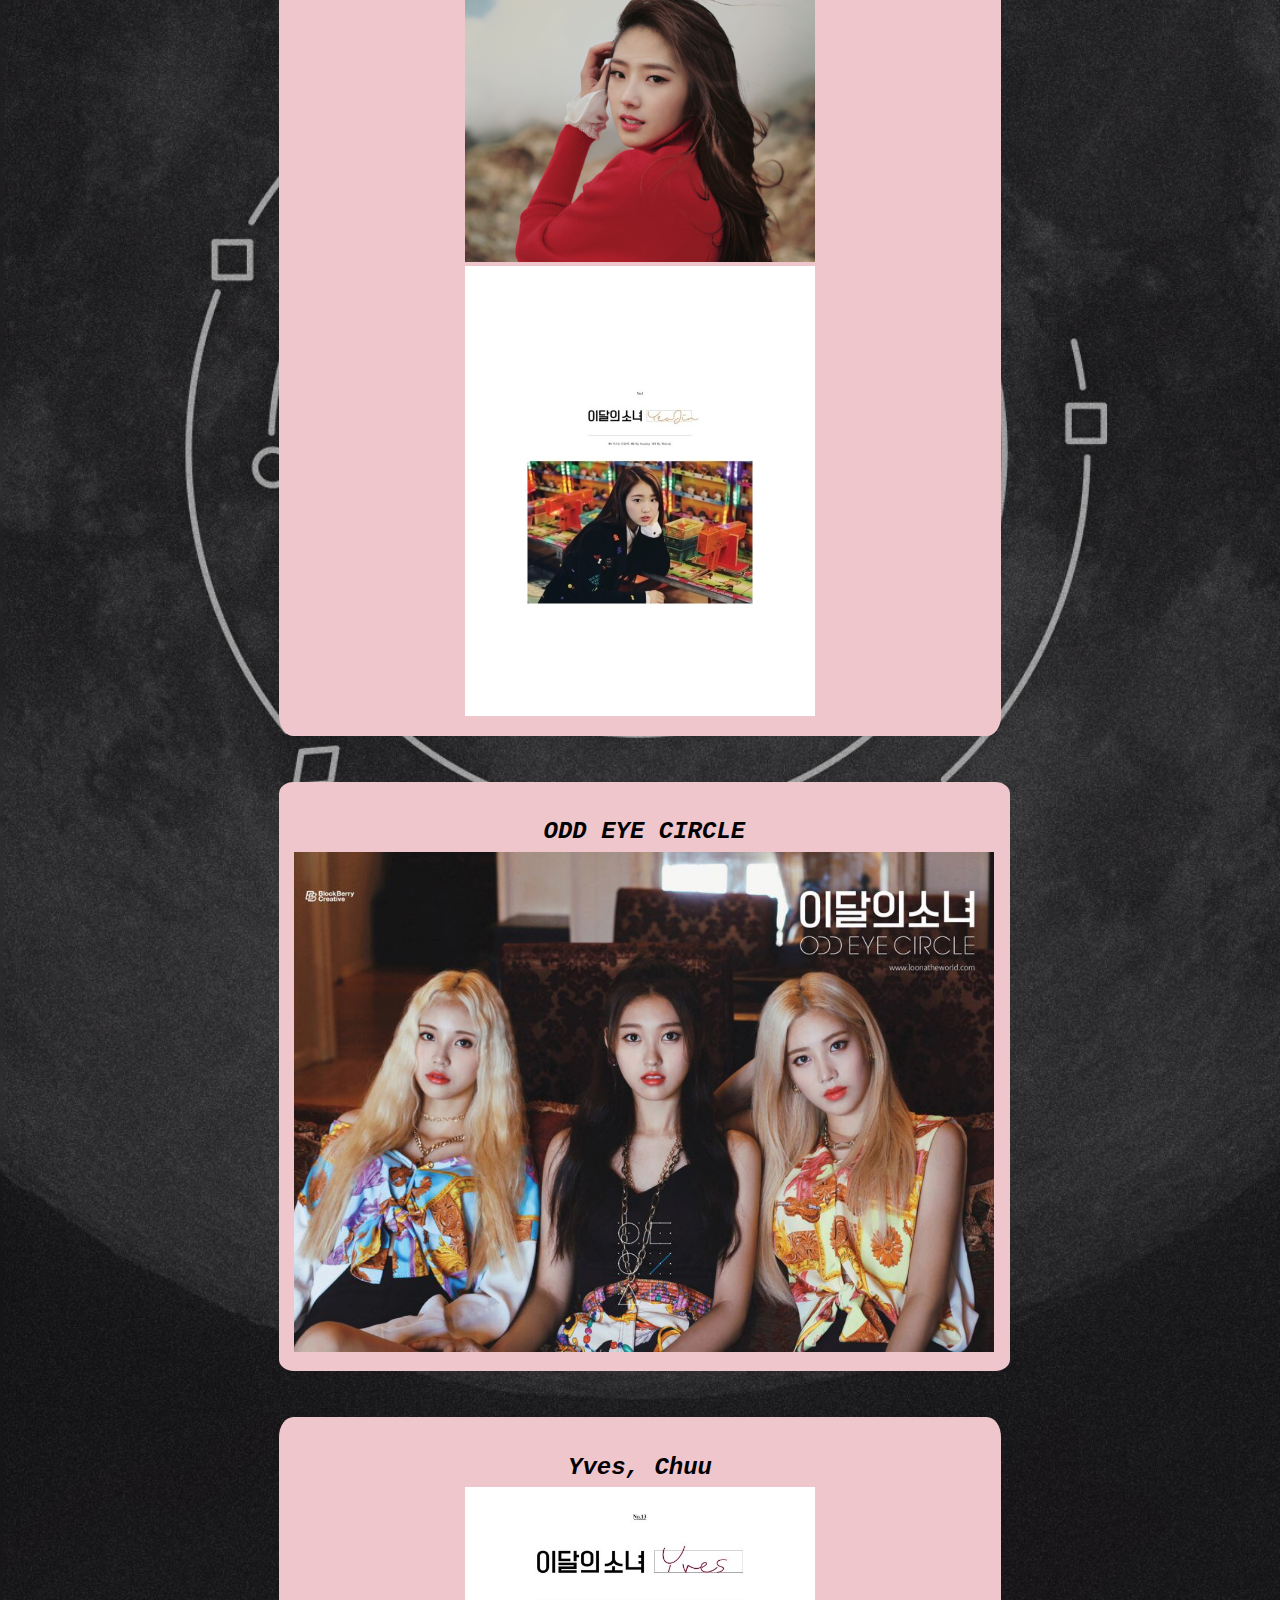
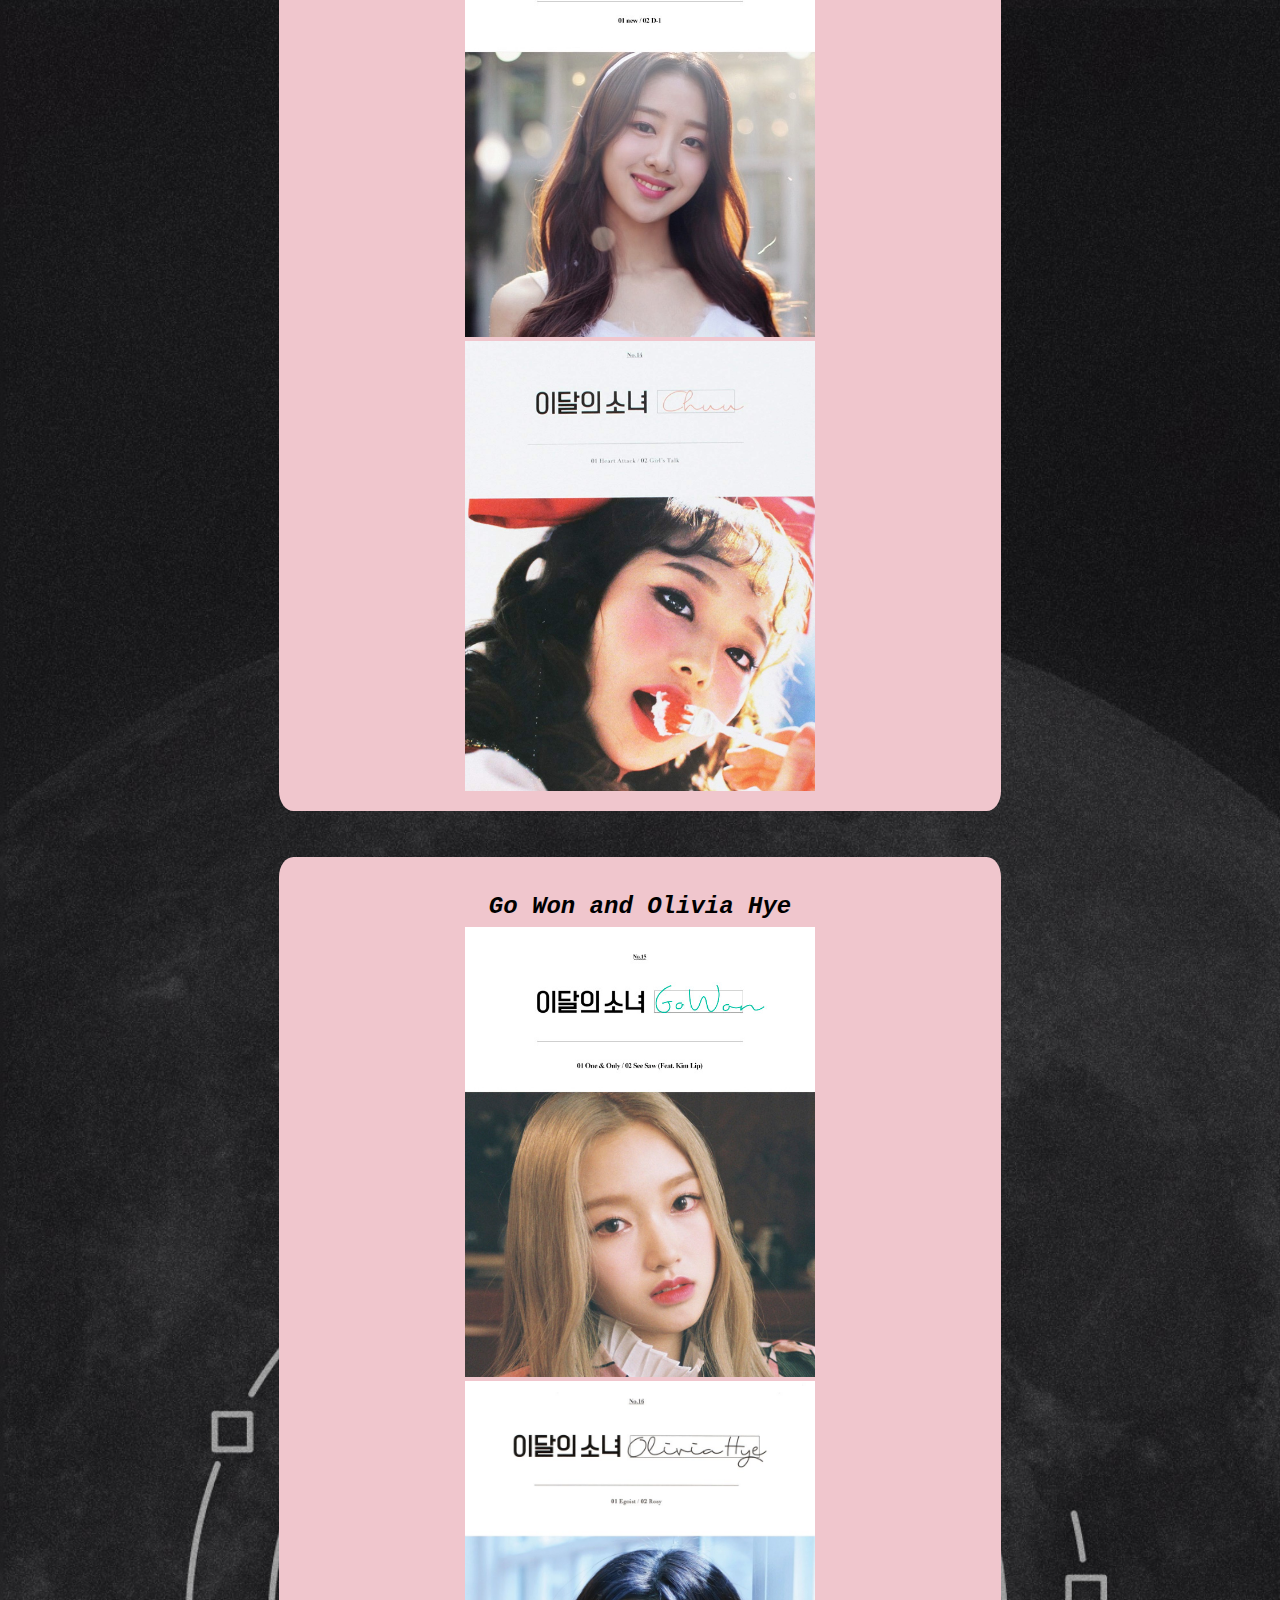
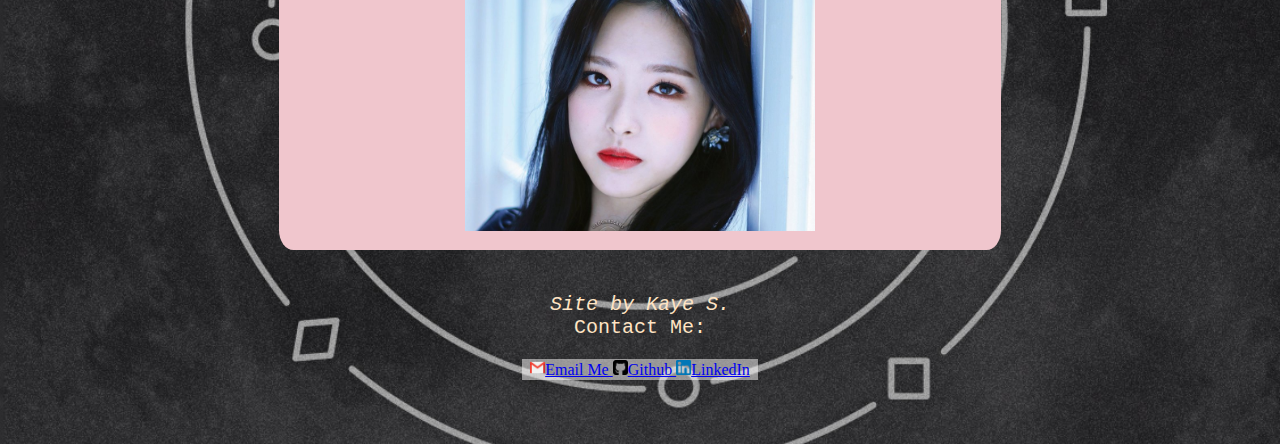
==== commit aad7a525: "finished up the site! css tweaks" ====
--- a/index.html
+++ b/index.html
@@ -66,14 +66,12 @@
 
         </main>
         <footer>
-            <p><em>Site by Kaye Smith</em><br>
+            <p><em>Site by Kaye S.</em><br>
             Contact Me: </p>                
-            <div>
+            <div class= "footerDiv">
                 <a href="mailto:kayesmith94@aol.com"><img src="images/gmail.png" alt="gmail logo" class="icon" >Email Me  </a>
                 <a href="https://github.com/kayesmith94"><img src="images/github-sign.png" alt="github logo" class="icon" >Github </a>
-                <a href="https://www.linkedin.com/in/kaye-smith-0a379b58"><img src="images/linkedin.png" alt="linkedin logo" class="icon" >LinkedIn</a>
-
-                
+                <a href="https://www.linkedin.com/in/kaye-smith-0a379b58"><img src="images/linkedin.png" alt="linkedin logo" class="icon" >LinkedIn</a>  
             </div>
         </footer>
             
--- a/style.css
+++ b/style.css
@@ -22,10 +22,17 @@
 
 h1 {
   color: white;
-  font-style: normal
+  font-style: normal;
+  font-size: 2em
 
 }
-/* need a background image for h2 */
+h2{
+    font-family: 'Courier New', Courier, monospace;
+    font-size: 1.7em;
+    font-style: italic;
+    font-weight: 600;
+    text-decoration: underline overline;
+}
 
 p {
   font-family: 'Courier New', Courier, monospace;
@@ -42,7 +49,12 @@
 
 footer{
     color: bisque
-
+}
+.footerDiv{
+    display: inline-block;
+    background-color: rgba(255, 254, 253, 0.5);
+    
+    padding: 1px 8px 1px 8px;
 }
 
 header{
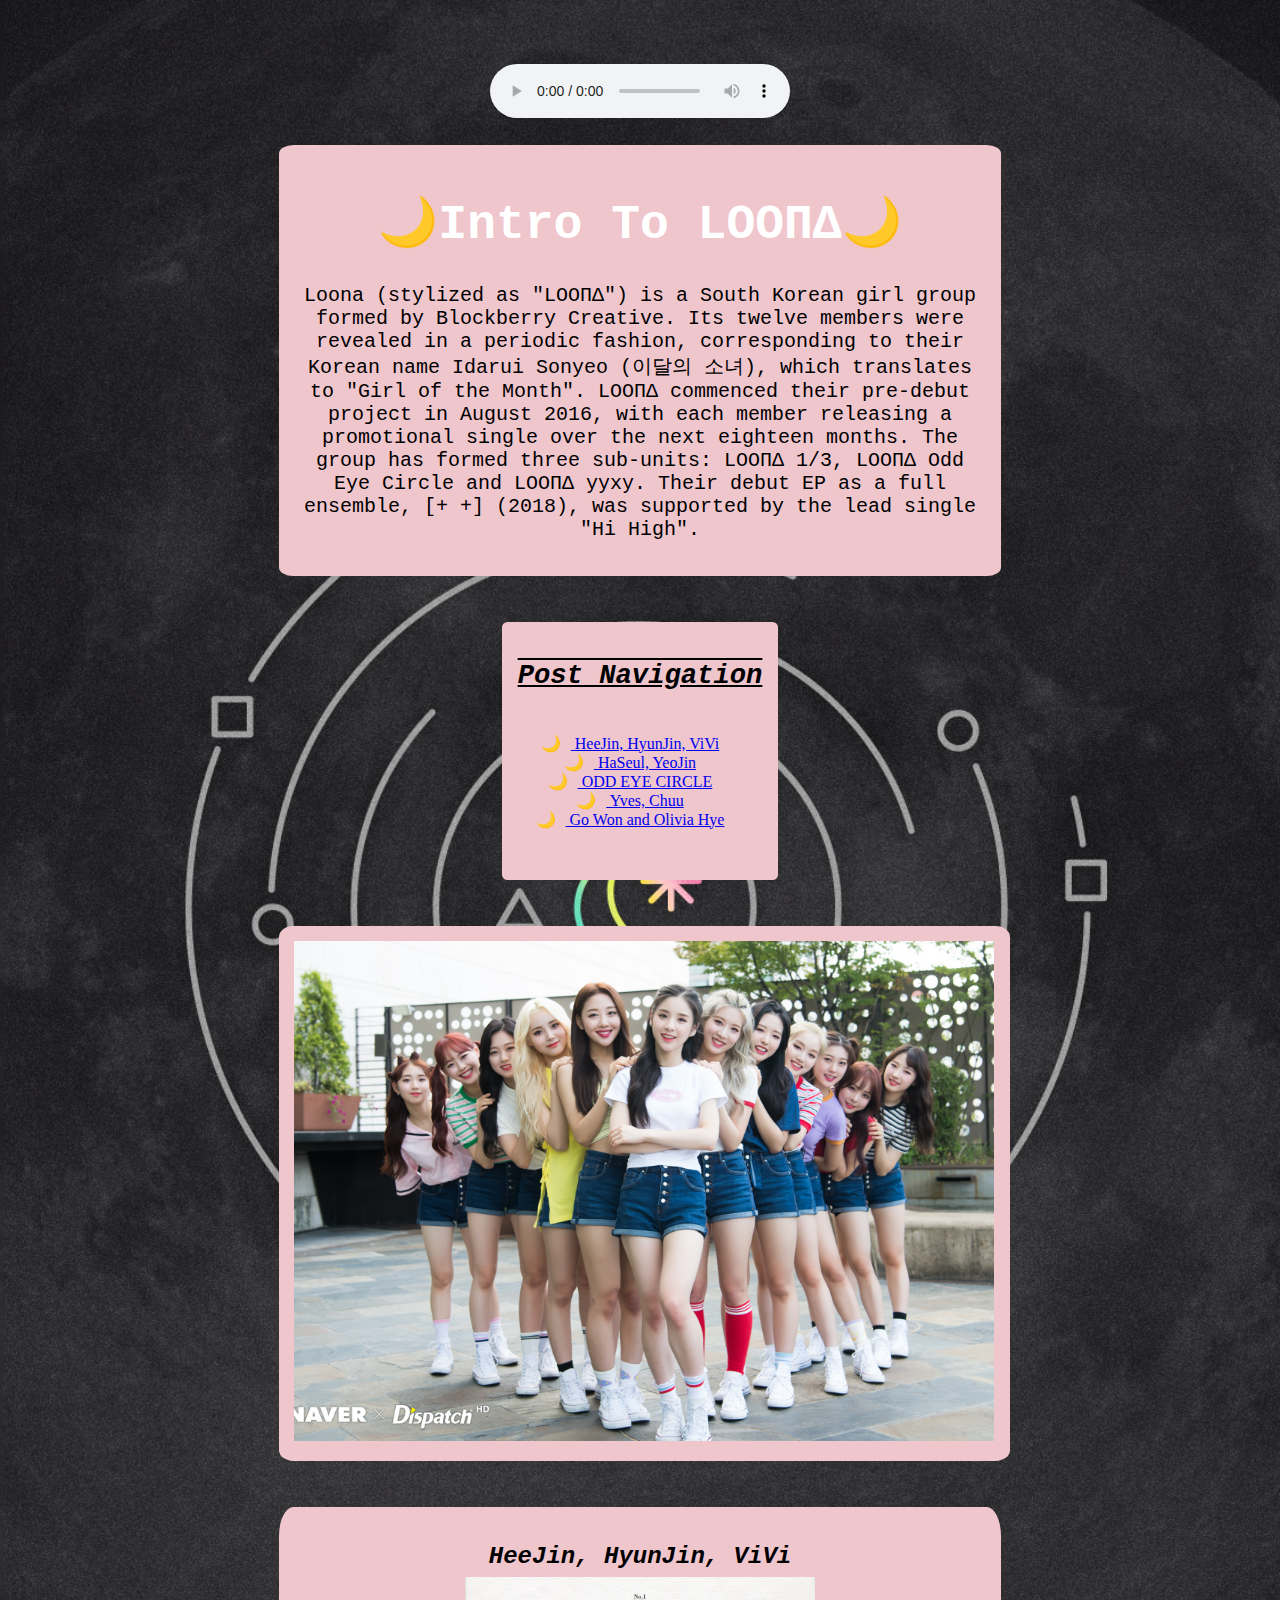
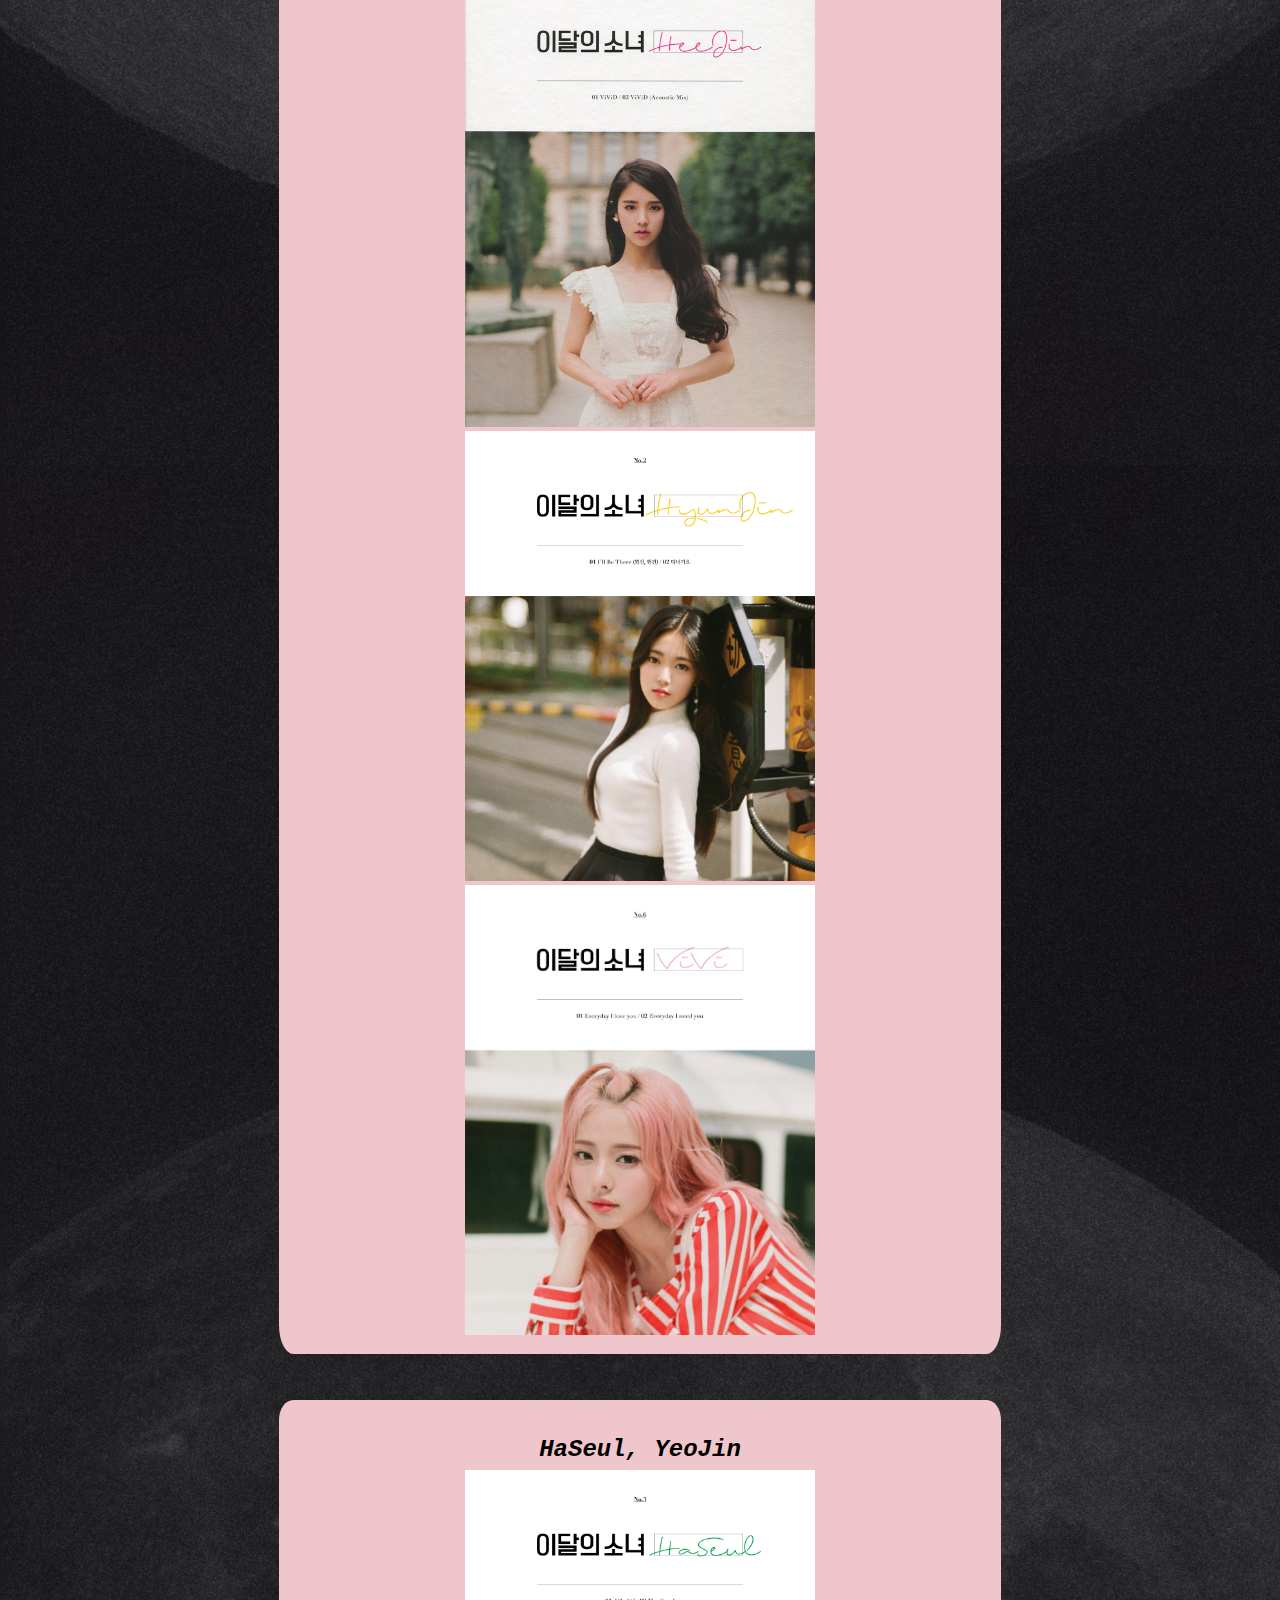
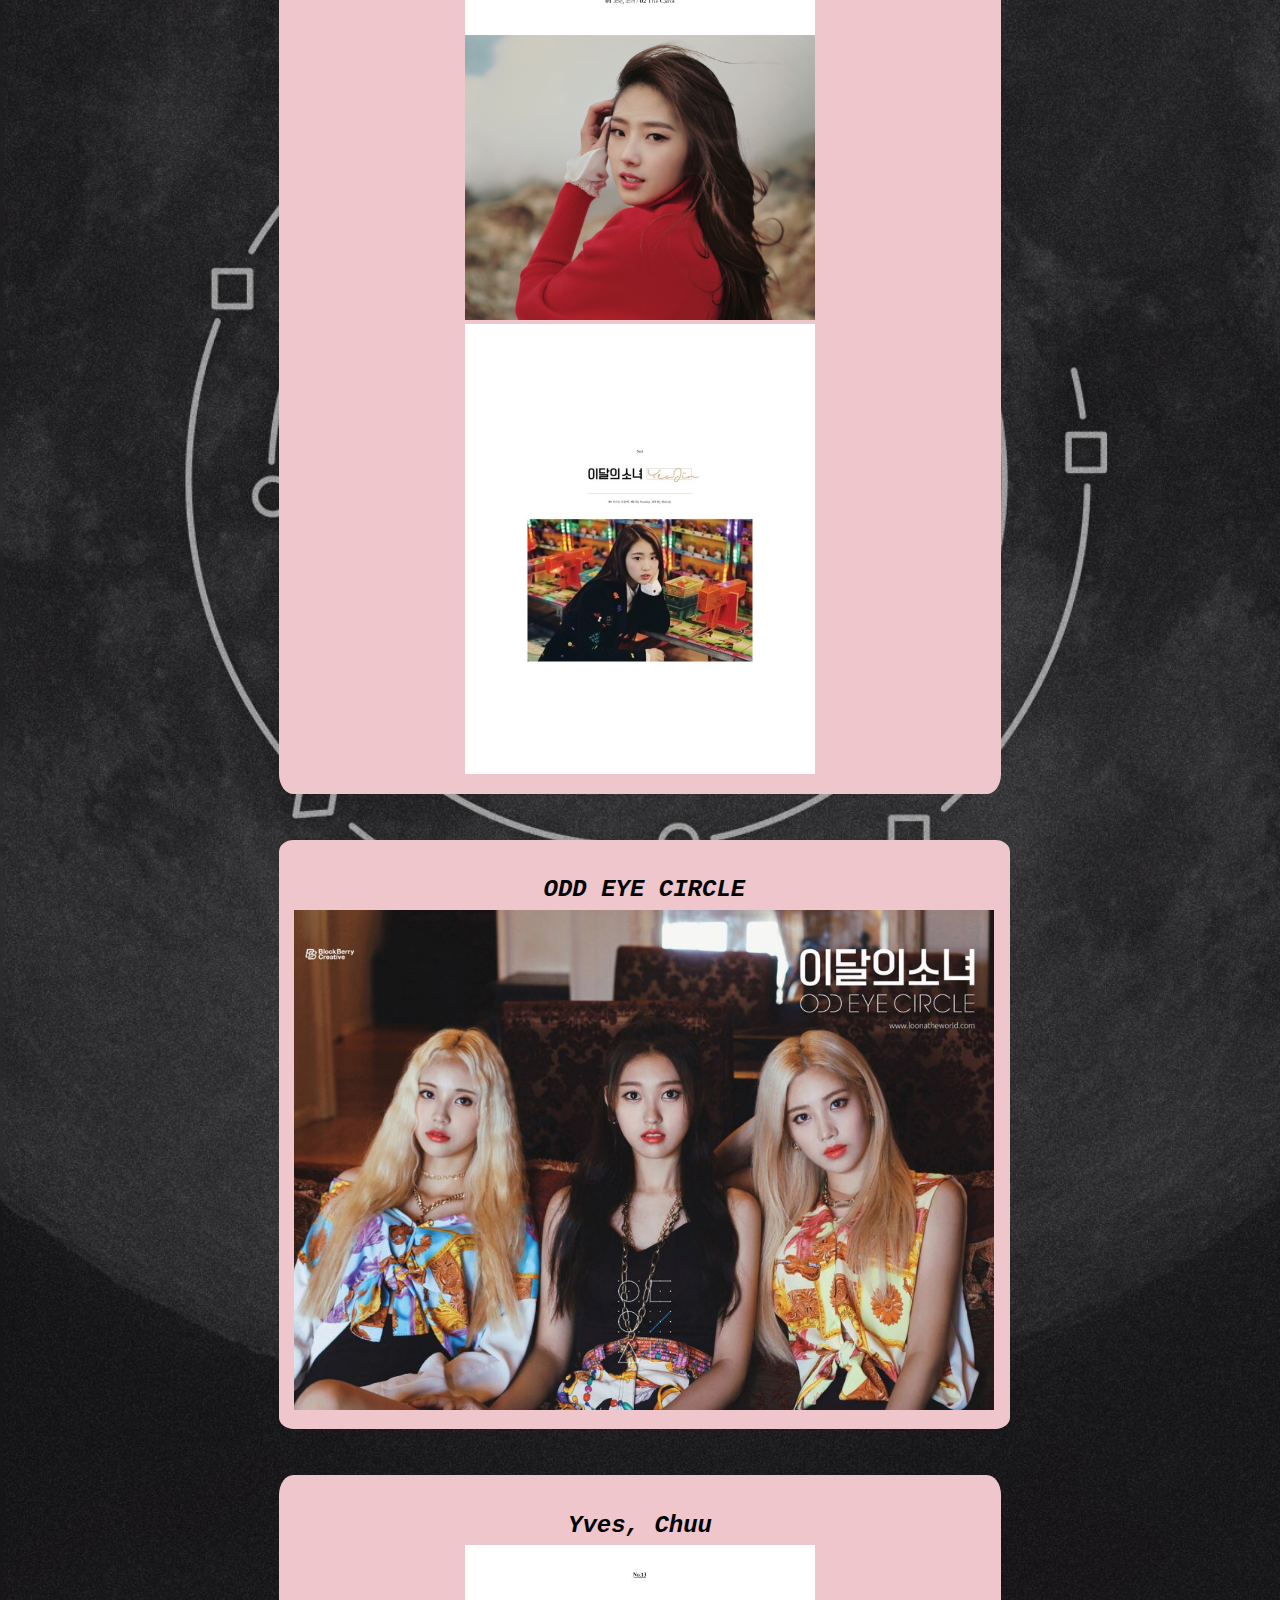
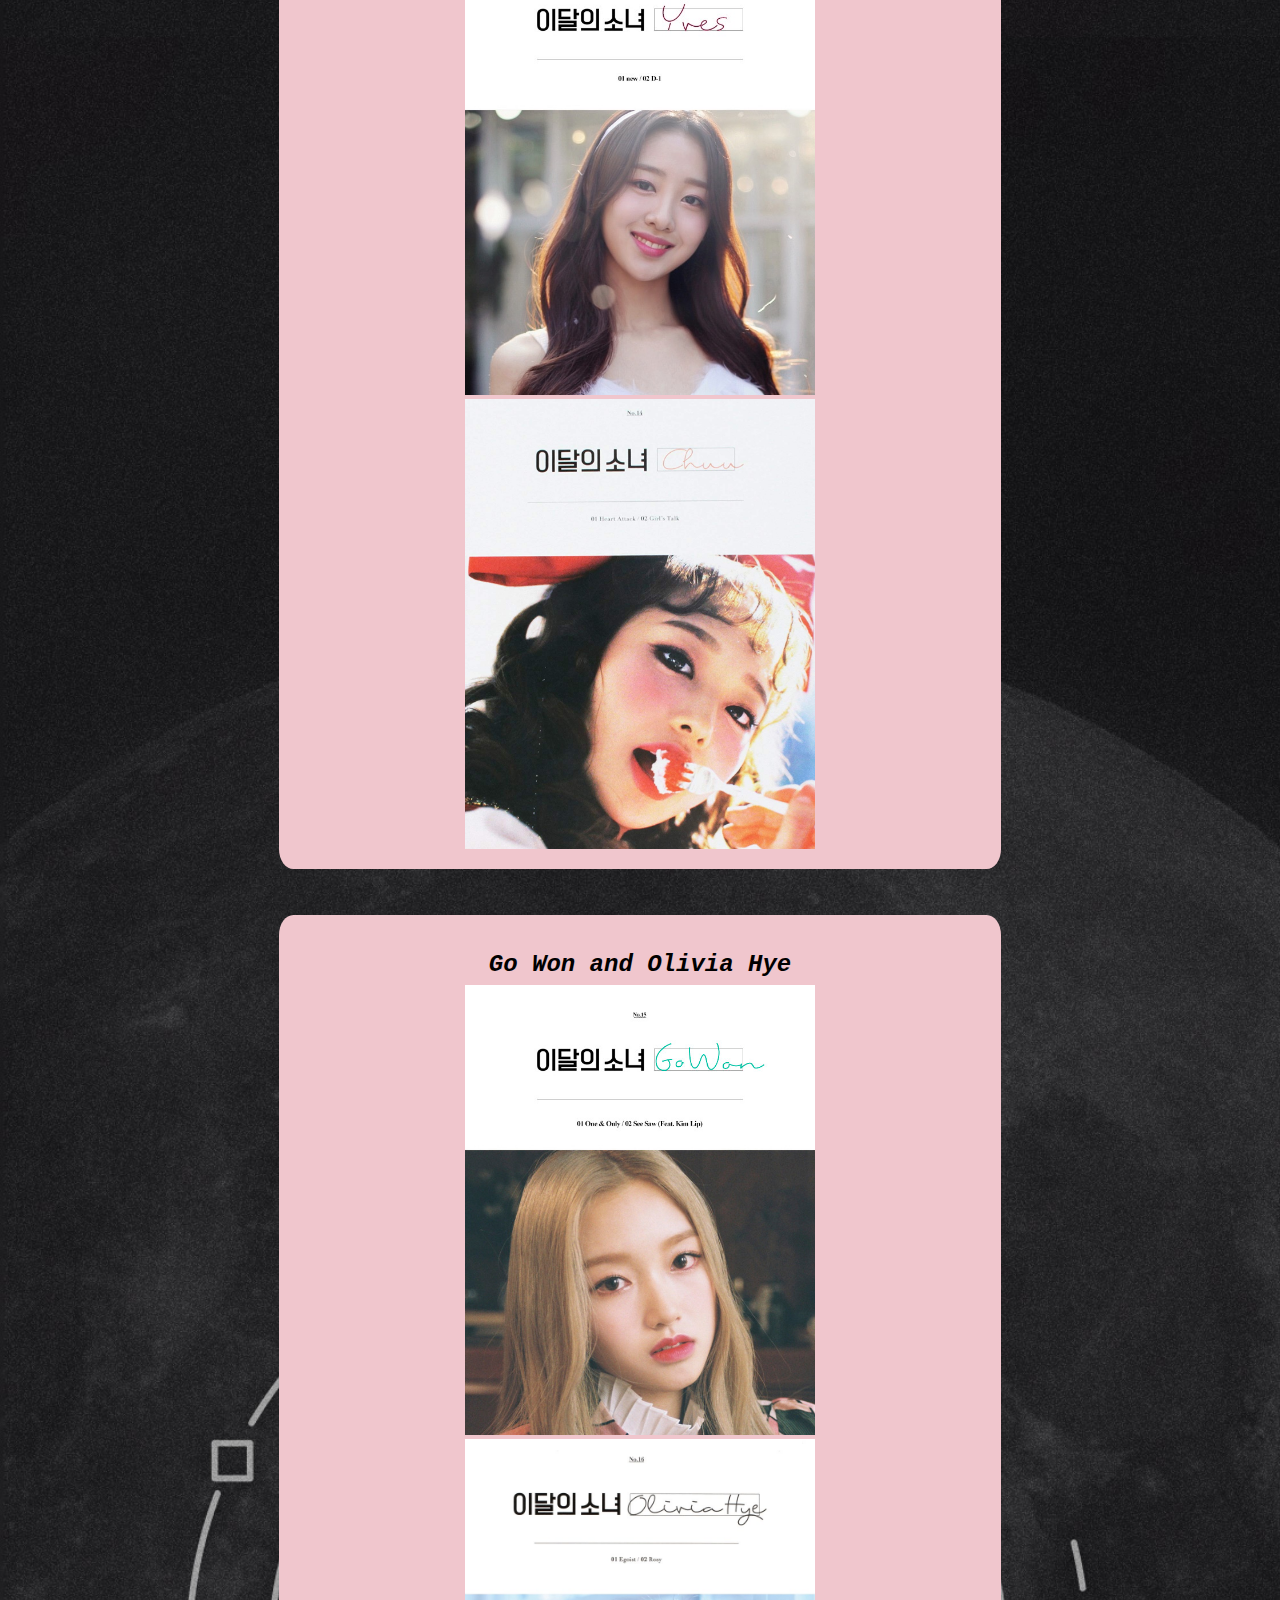
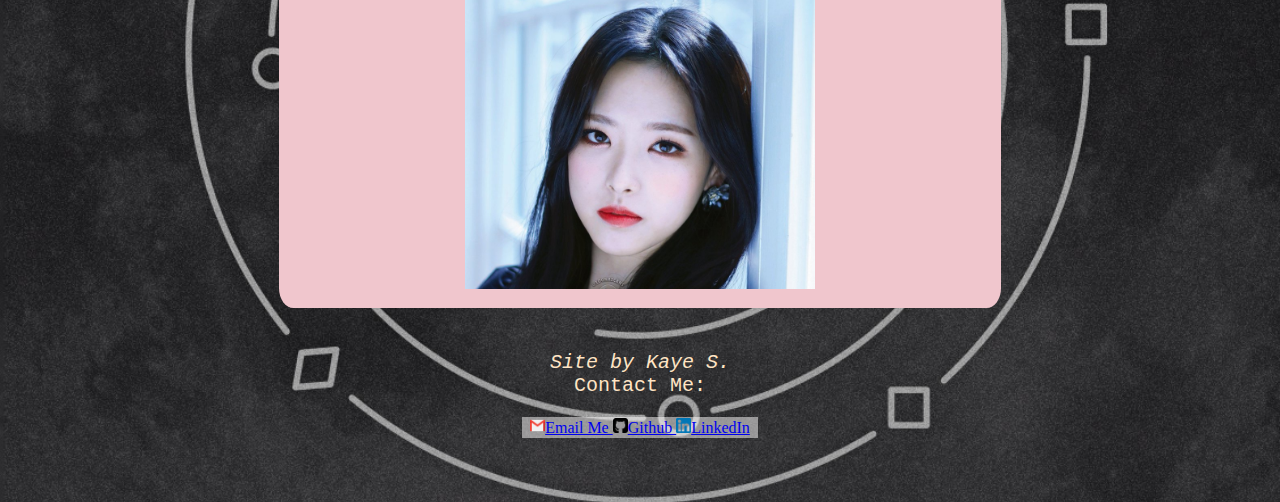
==== commit c592e455: "added annoying music to autoplay." ====
--- a/index.html
+++ b/index.html
@@ -6,6 +6,9 @@
         <meta http-equiv="X-UA-Compatible" content="ie=edge">
         <title>Welcome to the Loonaverse</title>
         <link href="style.css" type="text/css" rel="stylesheet">
+        <audio controls autoplay loop>
+            <source src="annoyingautoplaymusic.mp3" type="audio/ogg">
+        </audio>
 
 
     </head>
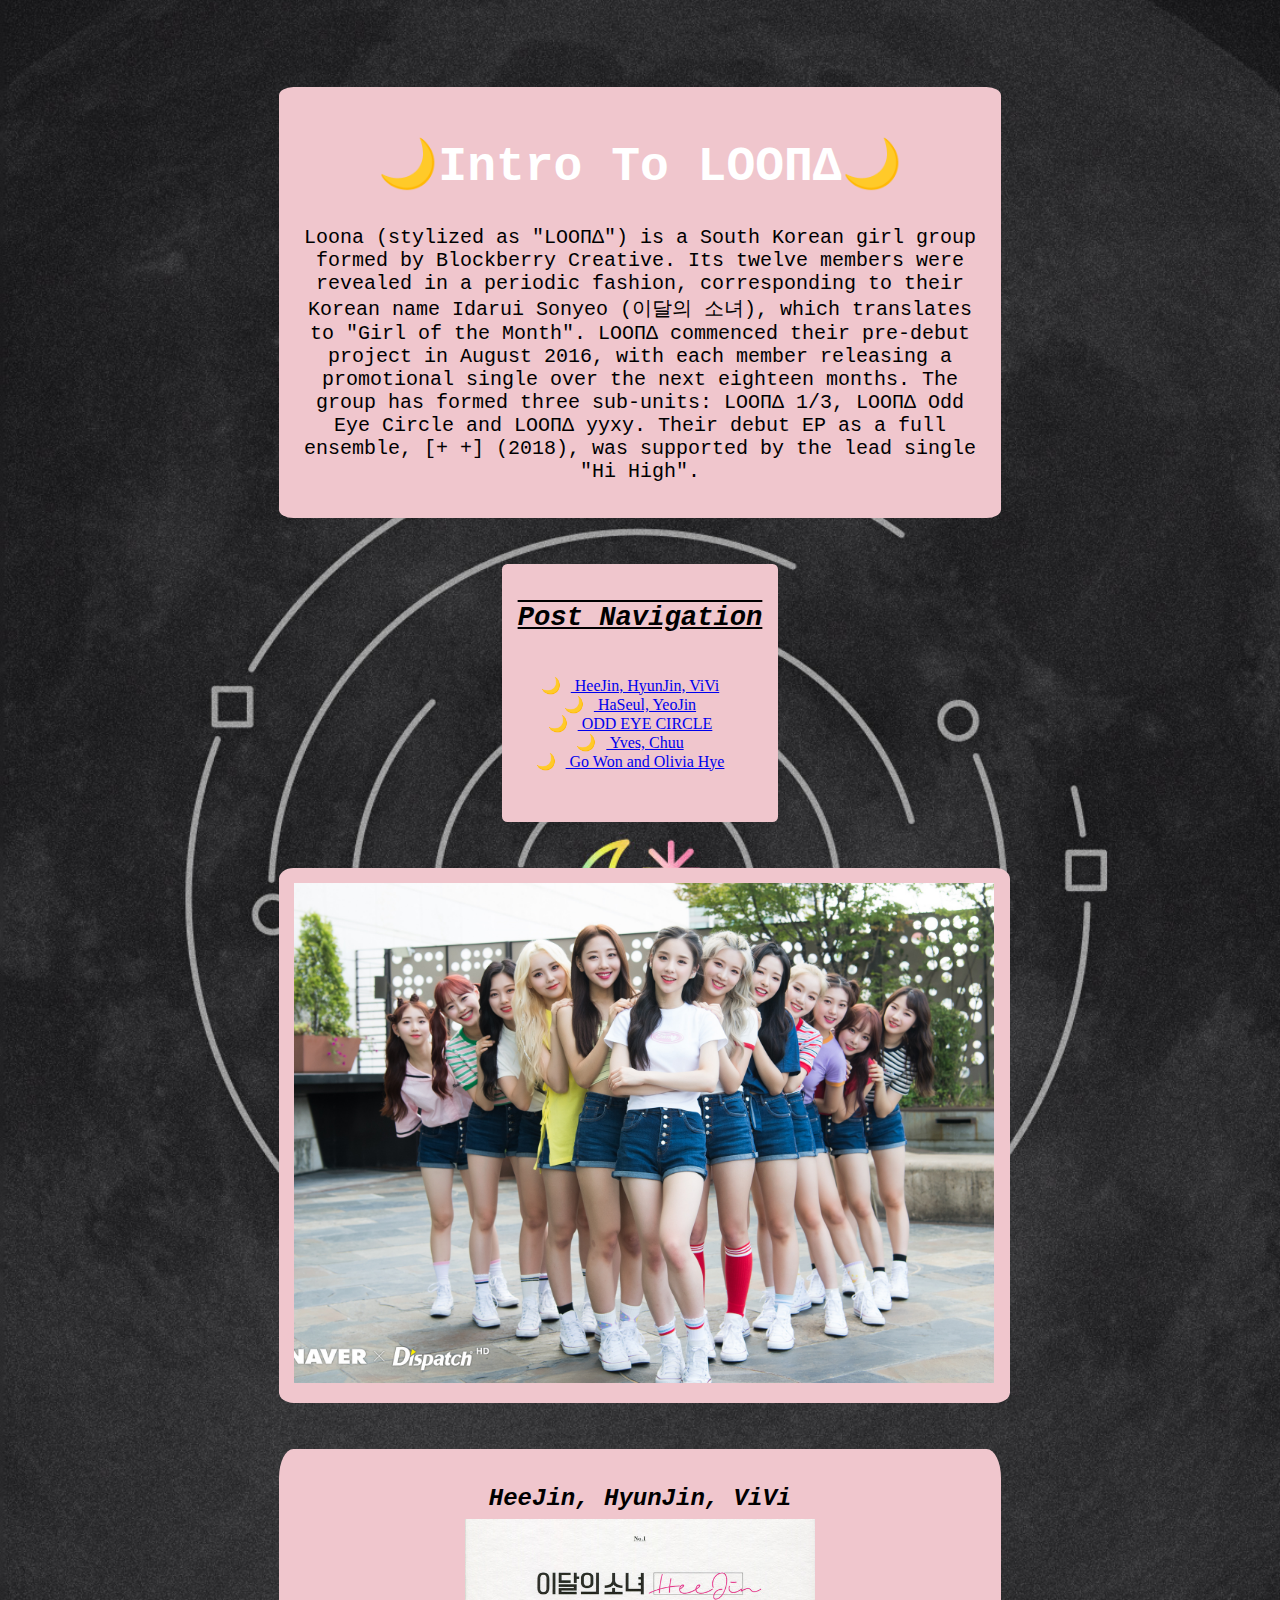
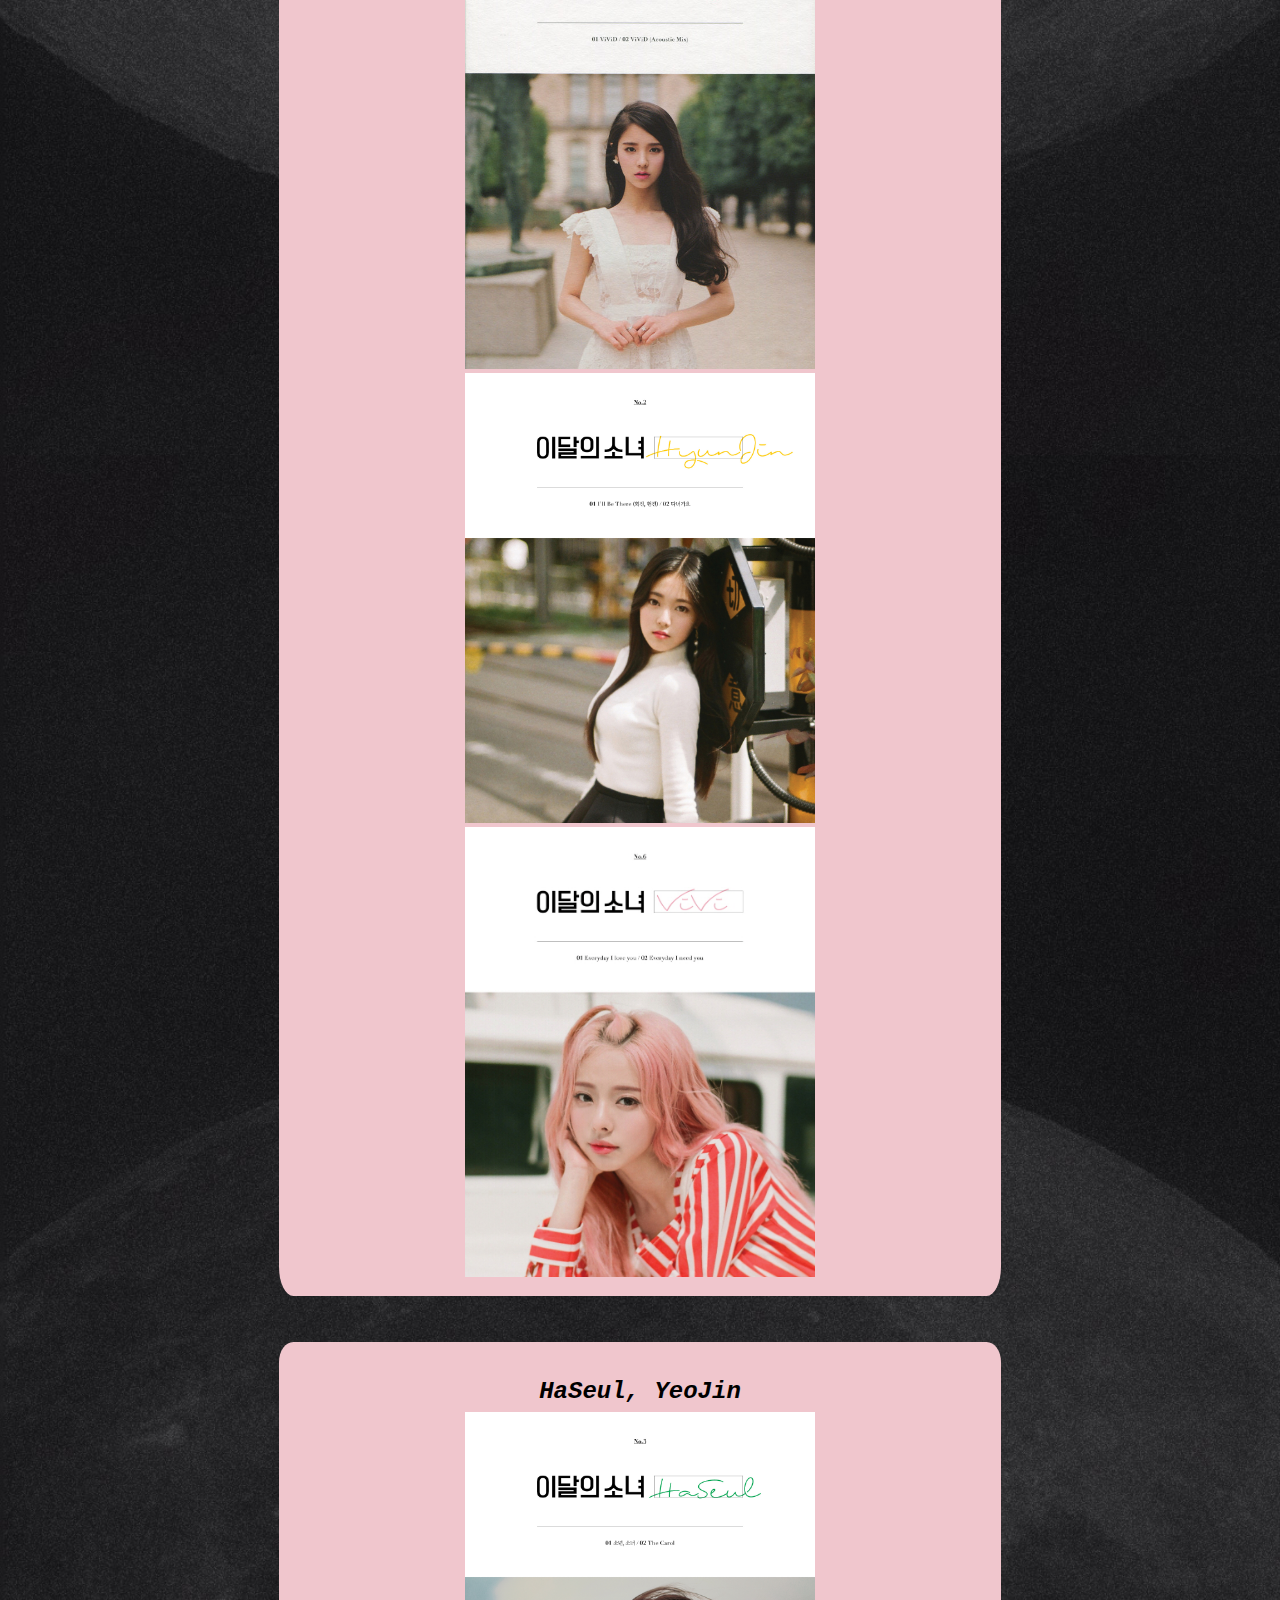
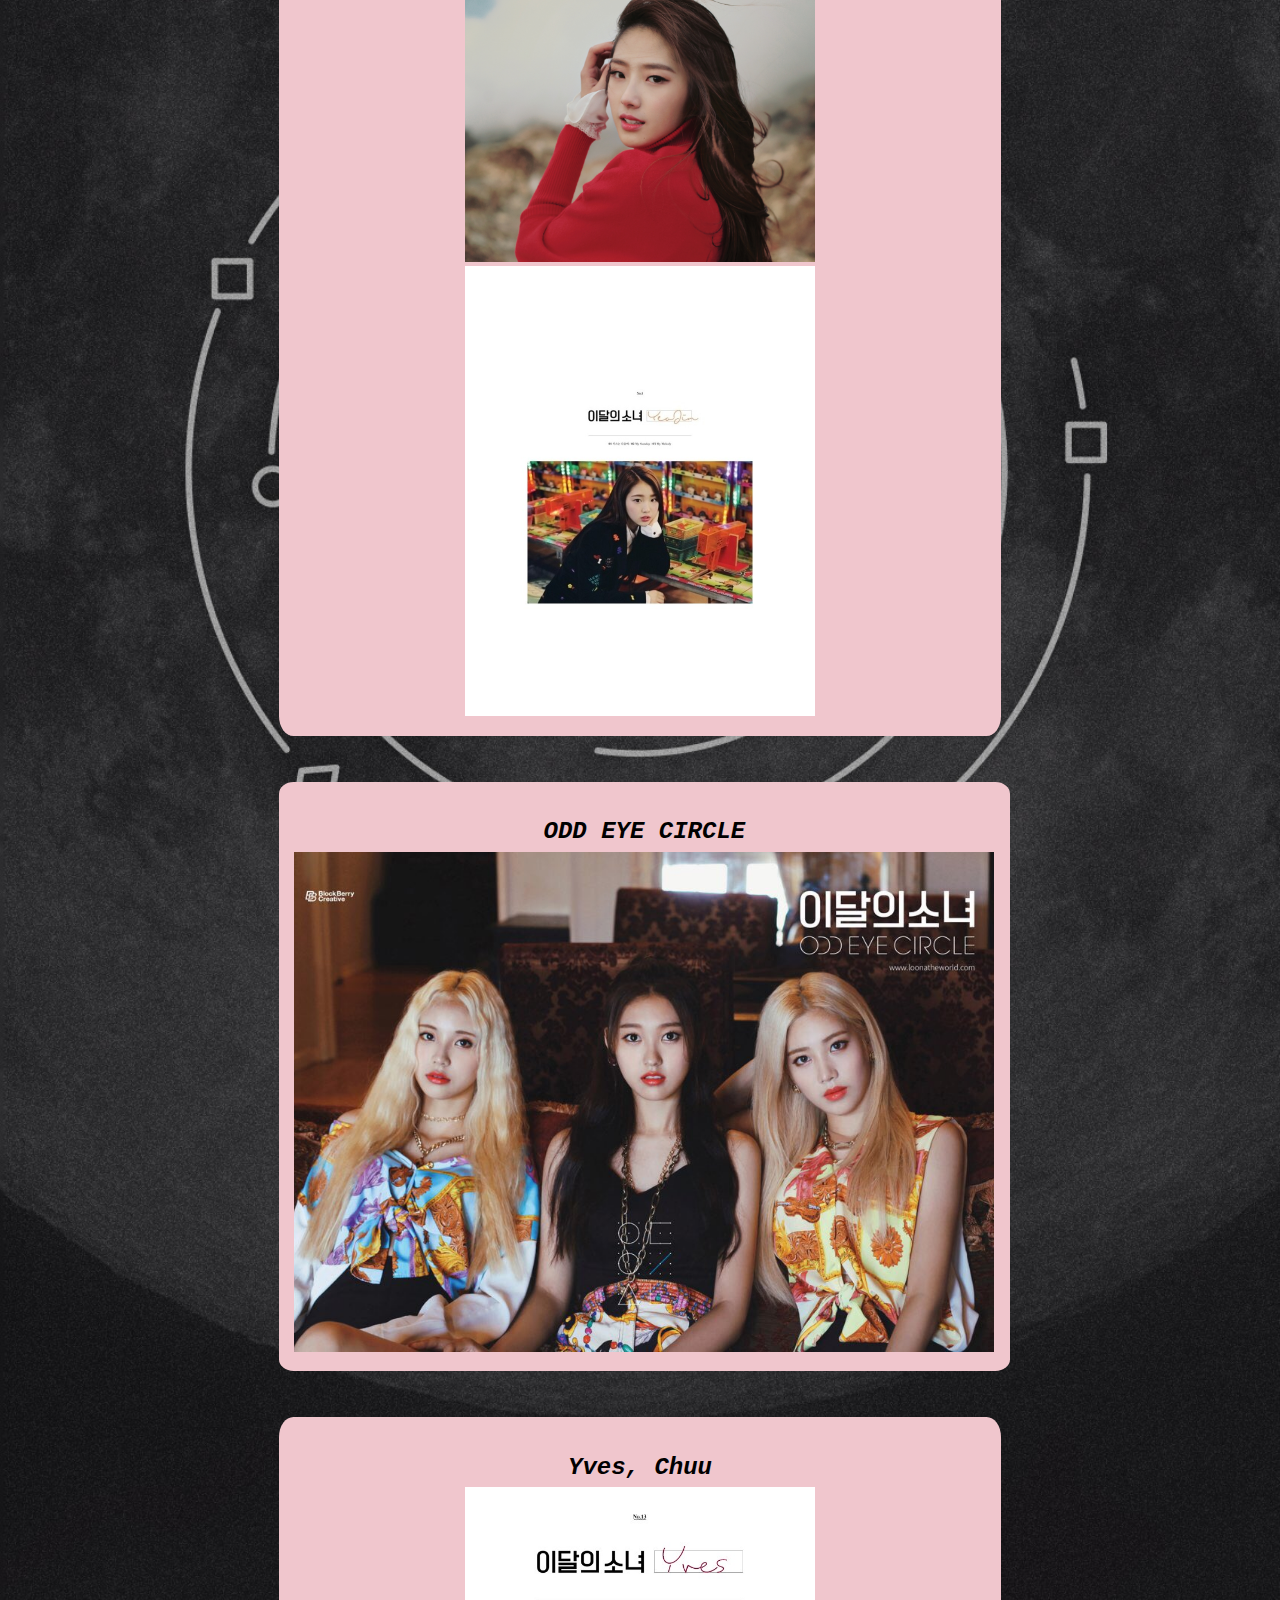
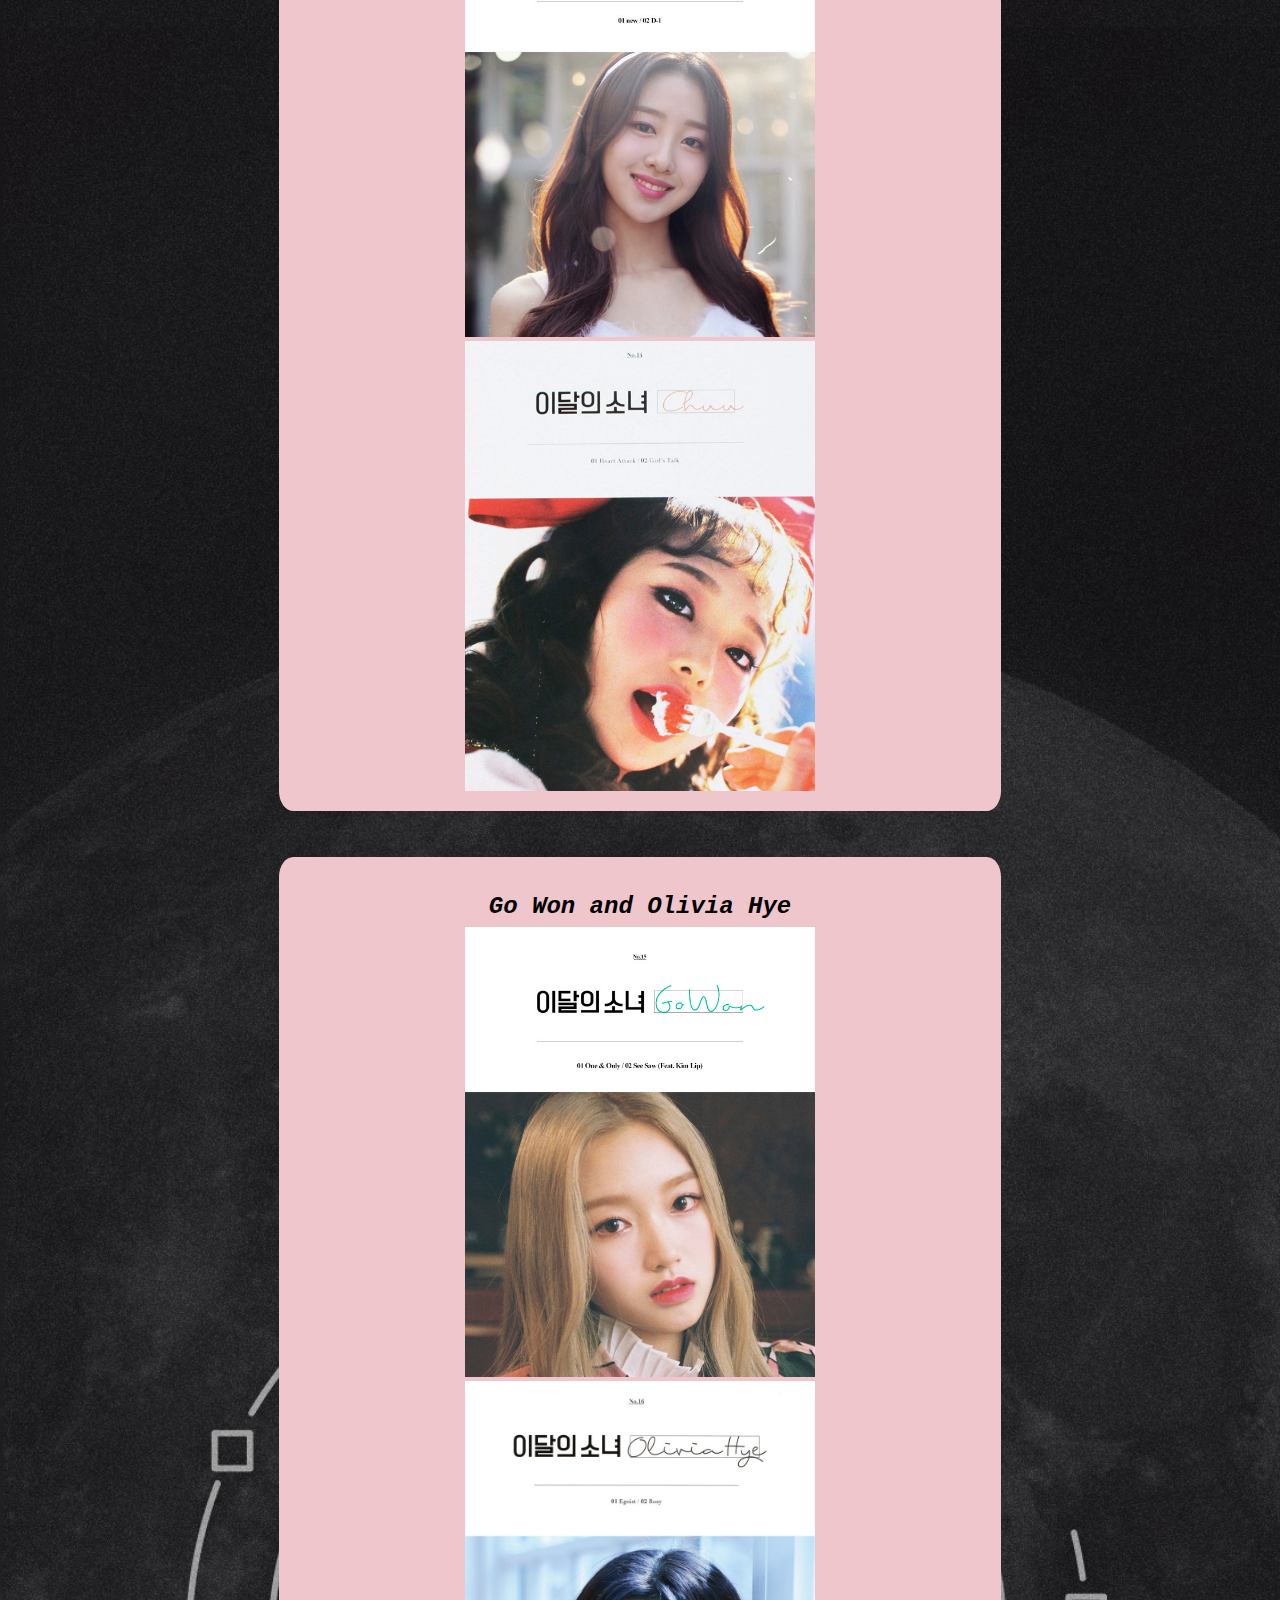
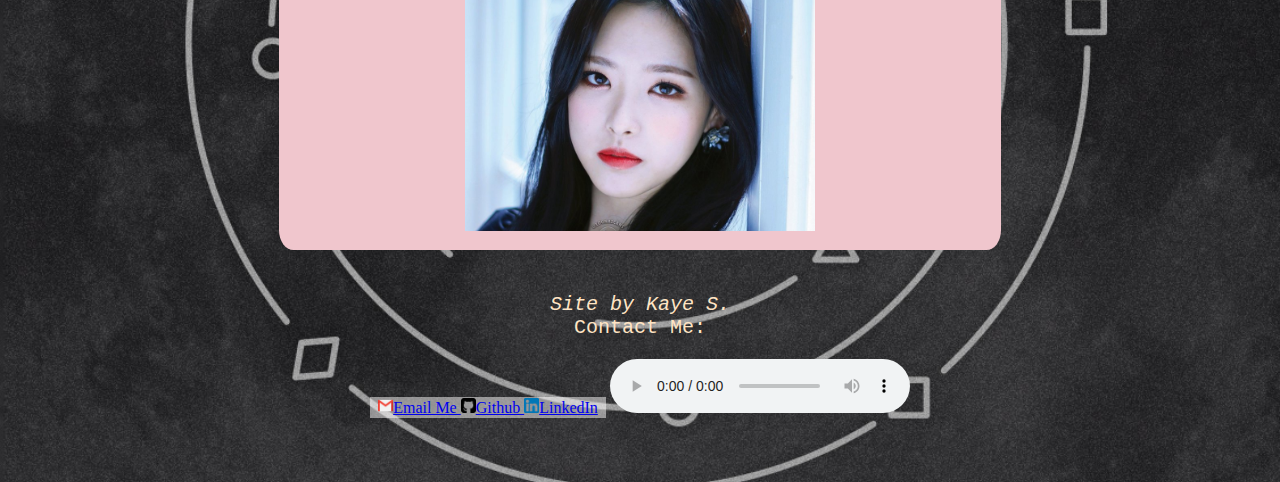
==== commit d75de156: "changed position of audio for maximum hatefulness." ====
--- a/index.html
+++ b/index.html
@@ -6,9 +6,7 @@
         <meta http-equiv="X-UA-Compatible" content="ie=edge">
         <title>Welcome to the Loonaverse</title>
         <link href="style.css" type="text/css" rel="stylesheet">
-        <audio controls autoplay loop>
-            <source src="annoyingautoplaymusic.mp3" type="audio/ogg">
-        </audio>
+        
 
 
     </head>
@@ -76,6 +74,9 @@
                 <a href="https://github.com/kayesmith94"><img src="images/github-sign.png" alt="github logo" class="icon" >Github </a>
                 <a href="https://www.linkedin.com/in/kaye-smith-0a379b58"><img src="images/linkedin.png" alt="linkedin logo" class="icon" >LinkedIn</a>  
             </div>
+            <audio controls autoplay loop>
+                <source src="annoyingautoplaymusic.mp3" type="audio/ogg">
+            </audio>
         </footer>
             
     </body>
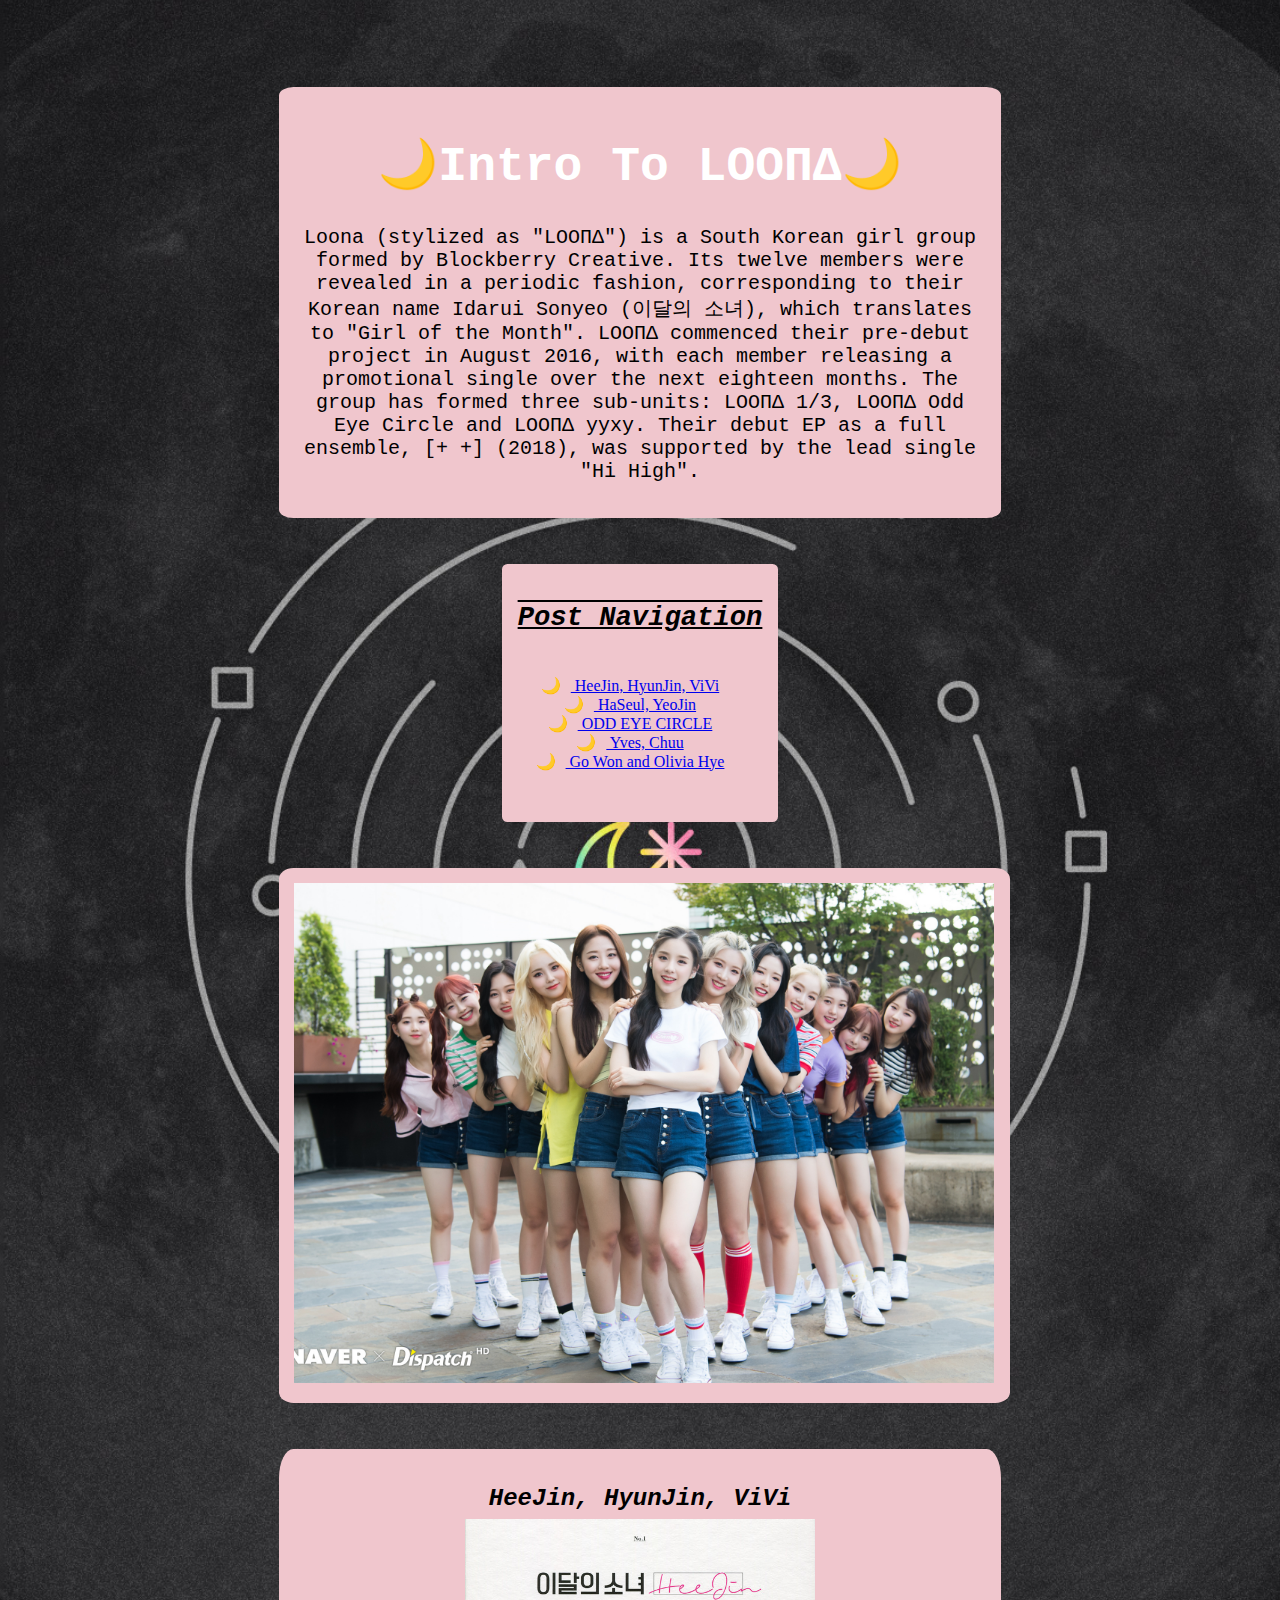
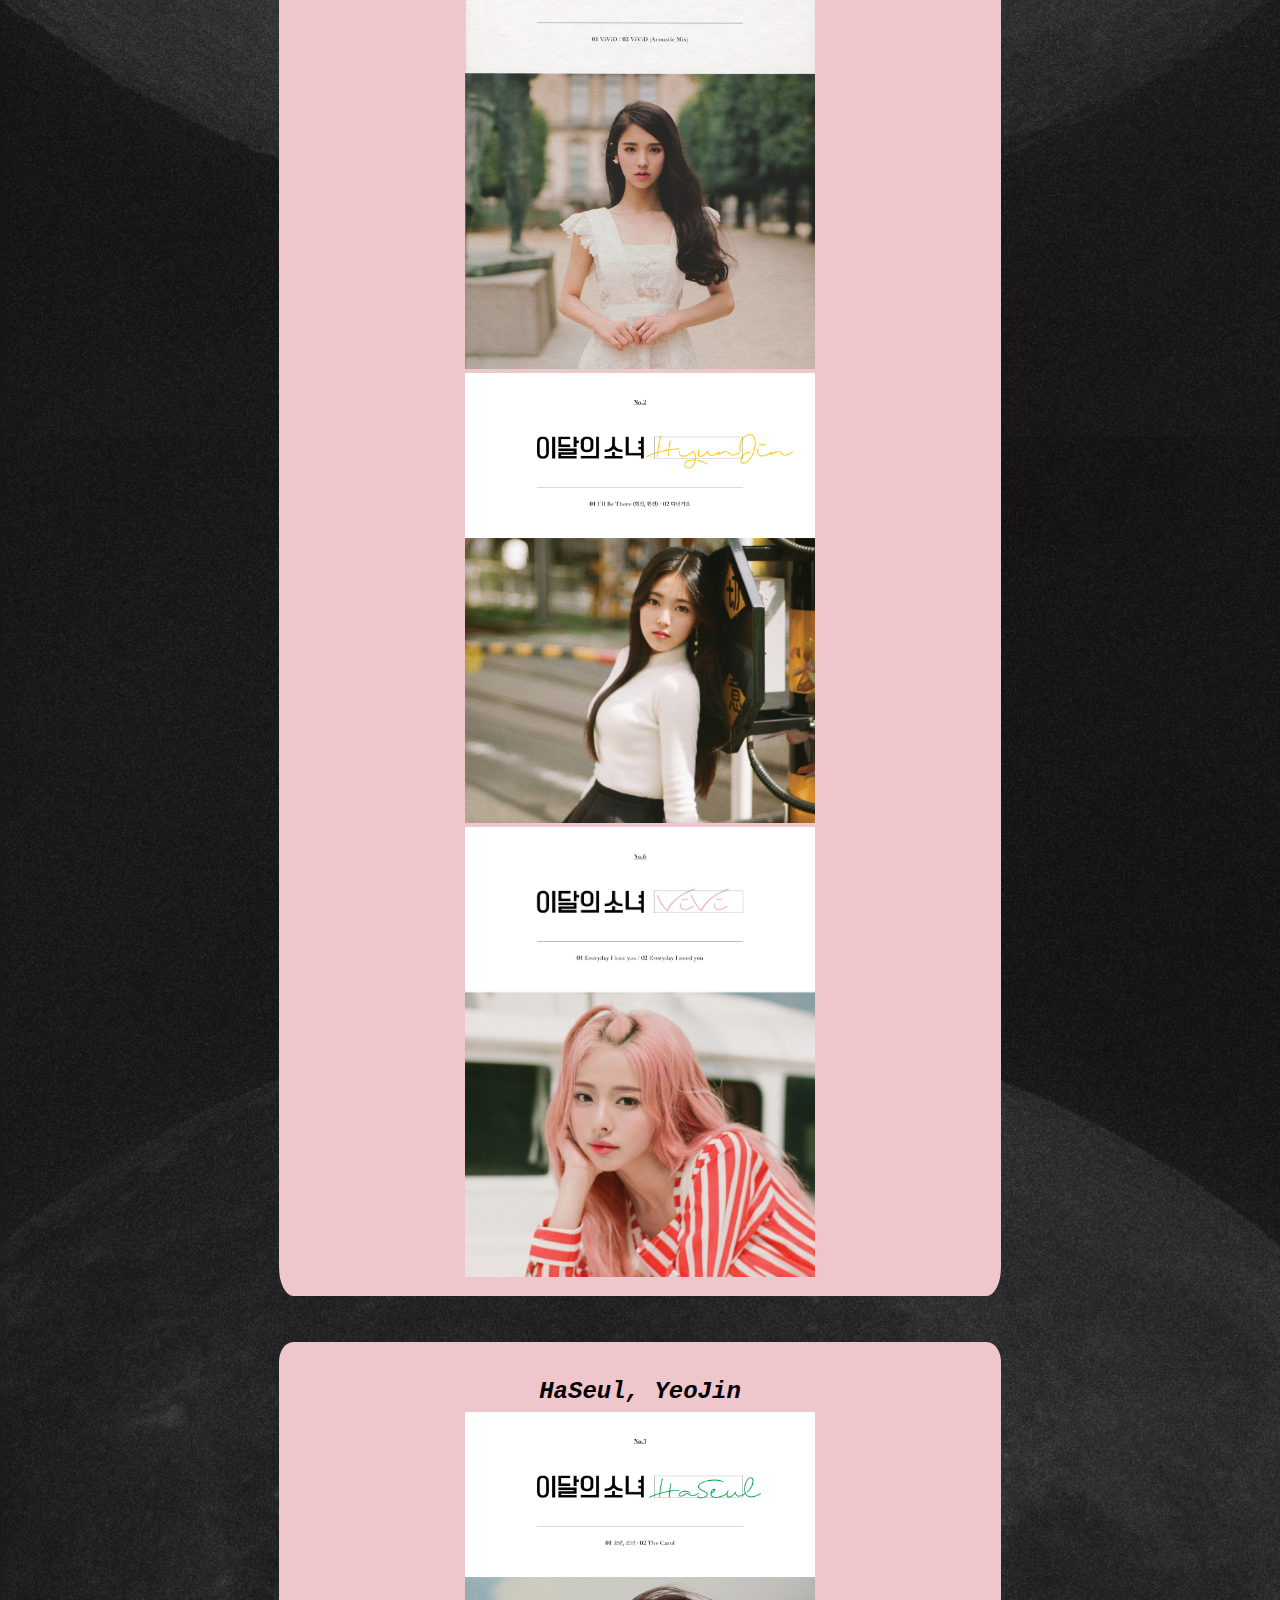
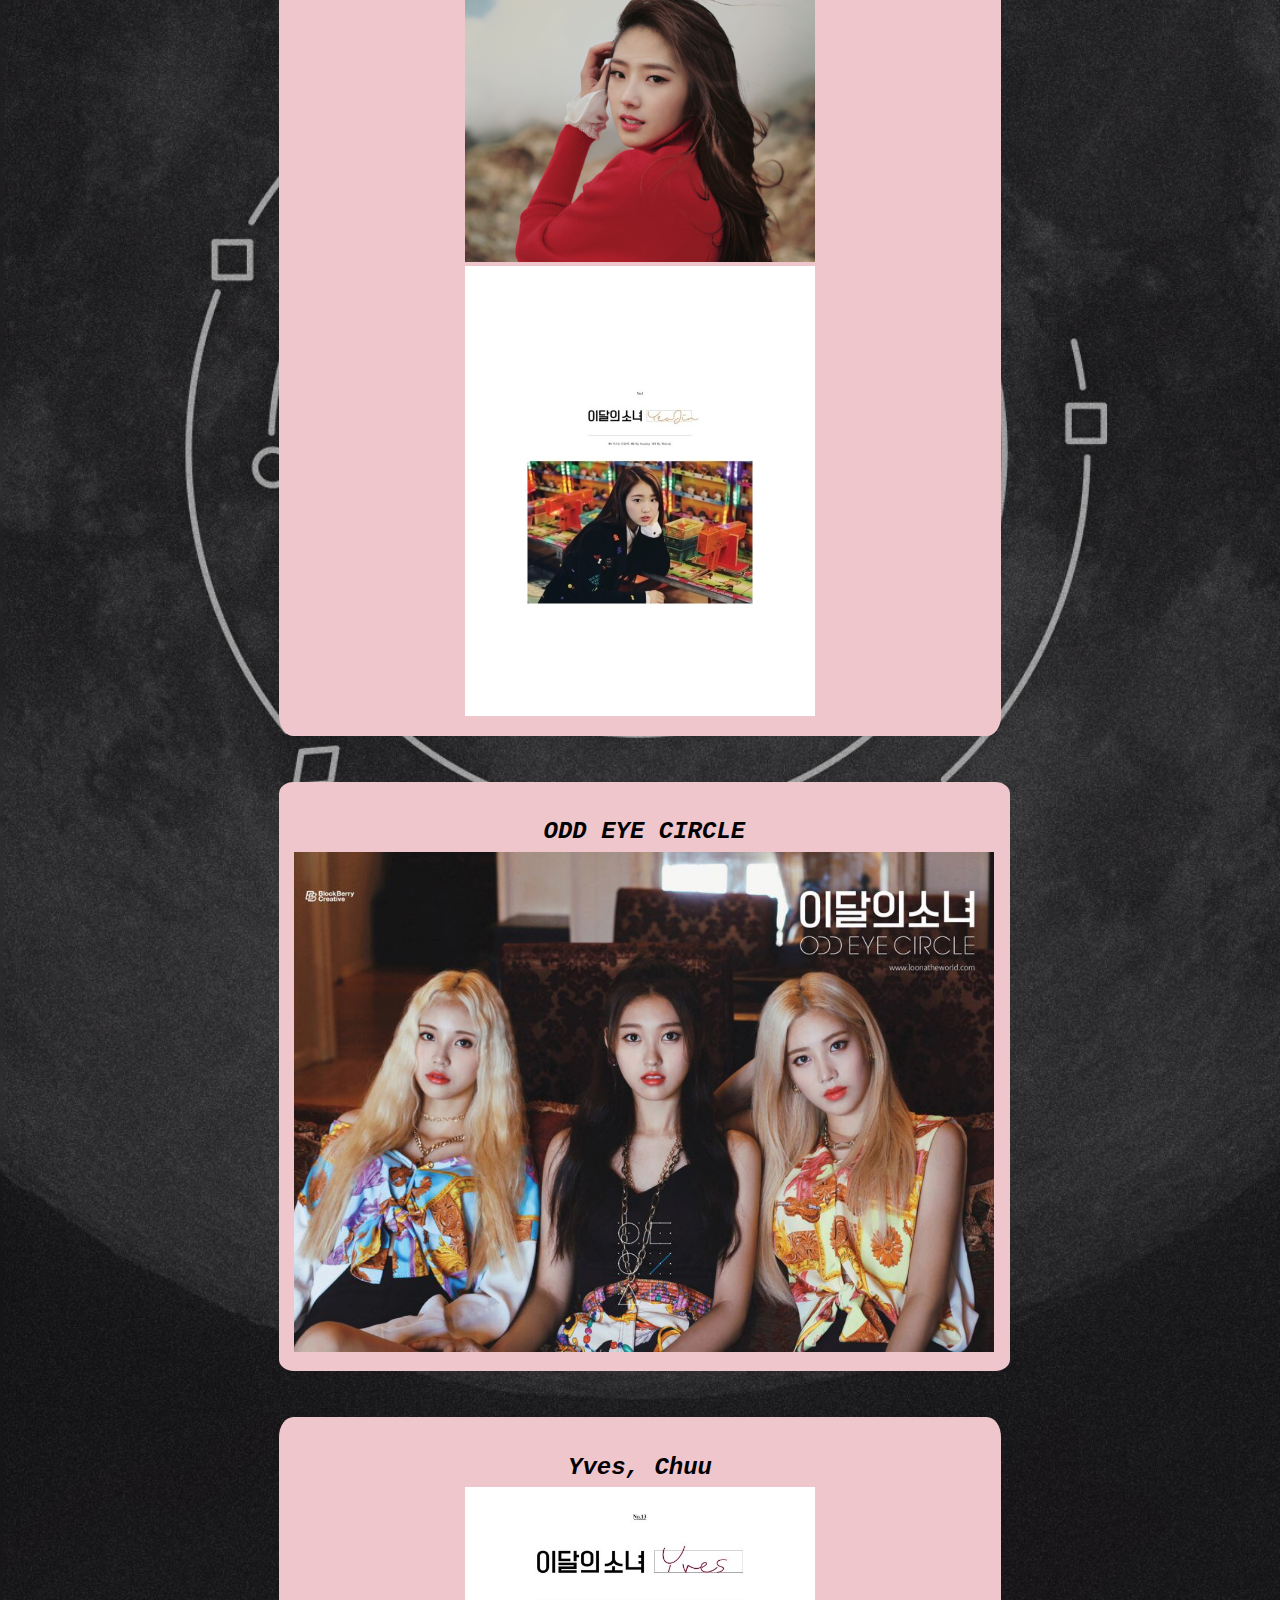
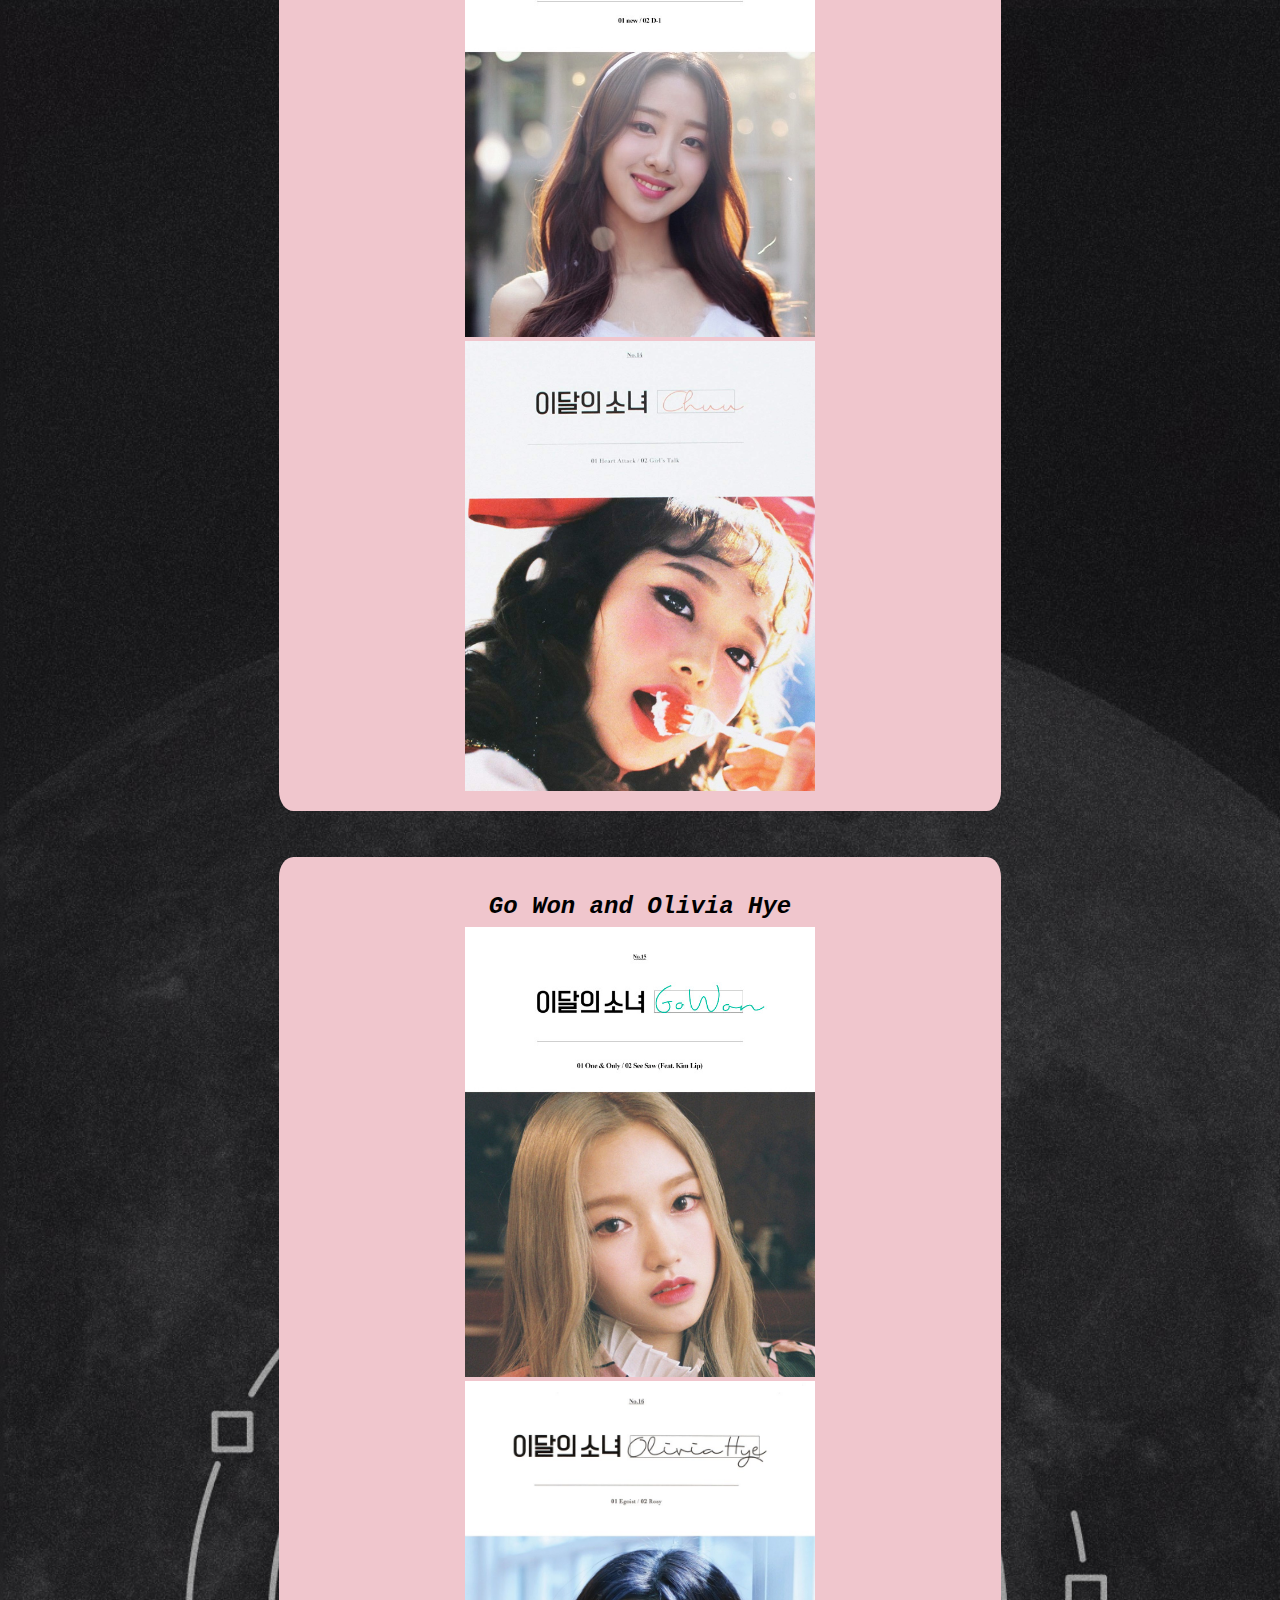
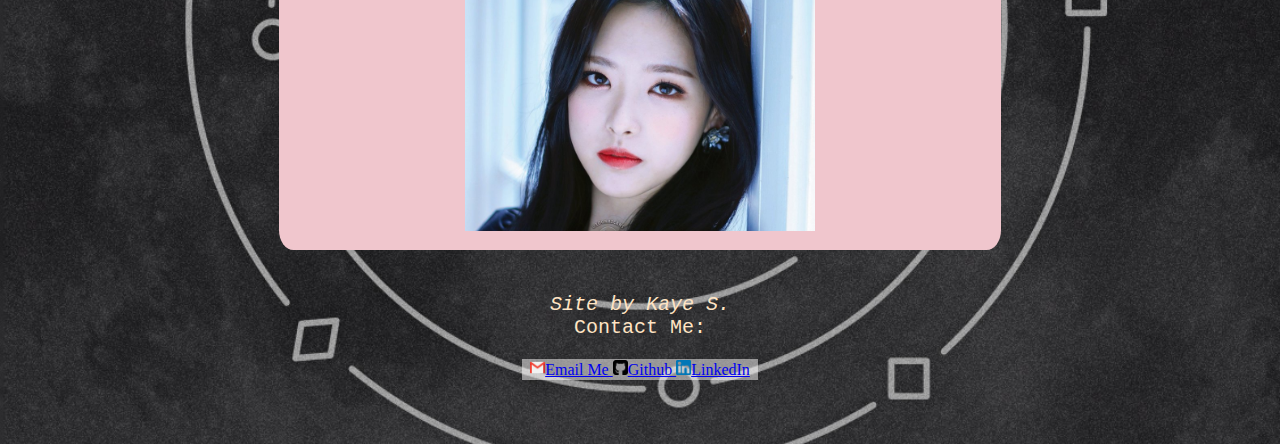
==== commit 07cc45a1: "Update index.html" ====
--- a/index.html
+++ b/index.html
@@ -74,9 +74,7 @@
                 <a href="https://github.com/kayesmith94"><img src="images/github-sign.png" alt="github logo" class="icon" >Github </a>
                 <a href="https://www.linkedin.com/in/kaye-smith-0a379b58"><img src="images/linkedin.png" alt="linkedin logo" class="icon" >LinkedIn</a>  
             </div>
-            <audio controls autoplay loop>
-                <source src="annoyingautoplaymusic.mp3" type="audio/ogg">
-            </audio>
+            
         </footer>
             
     </body>
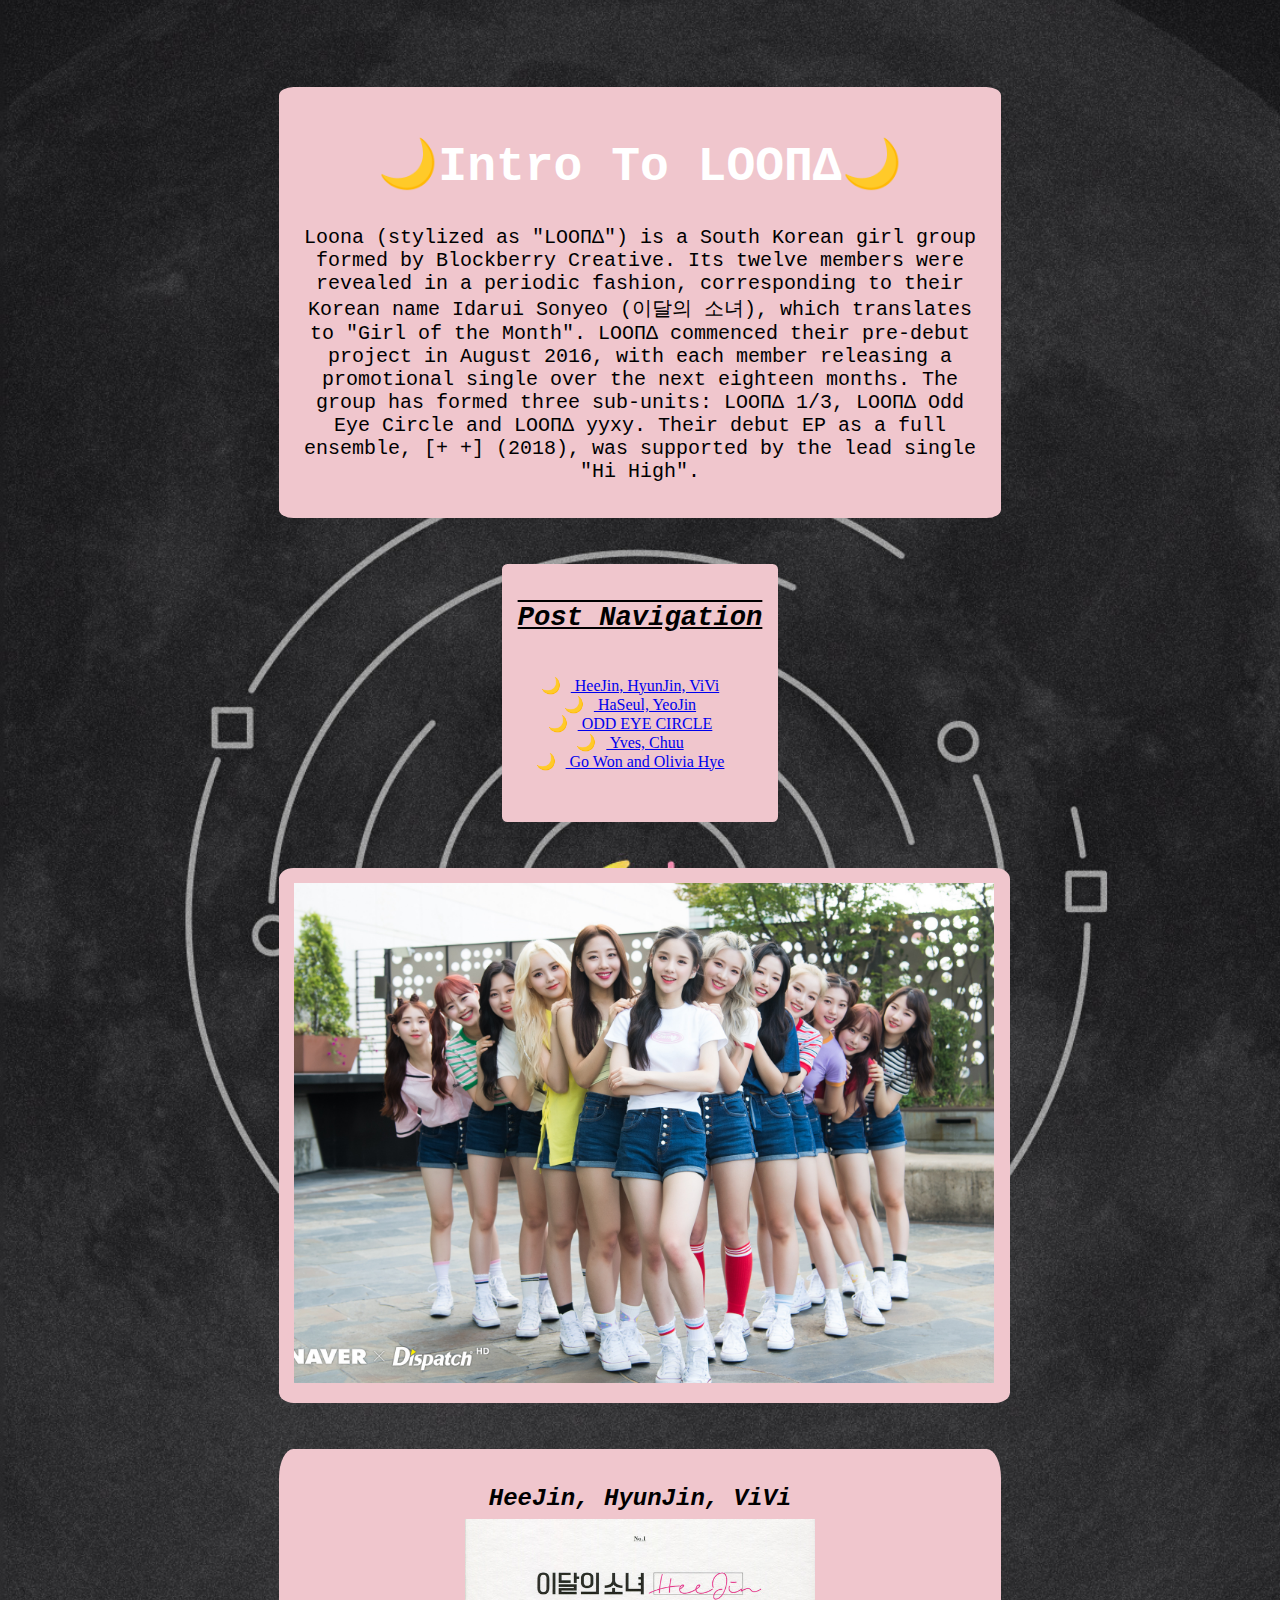
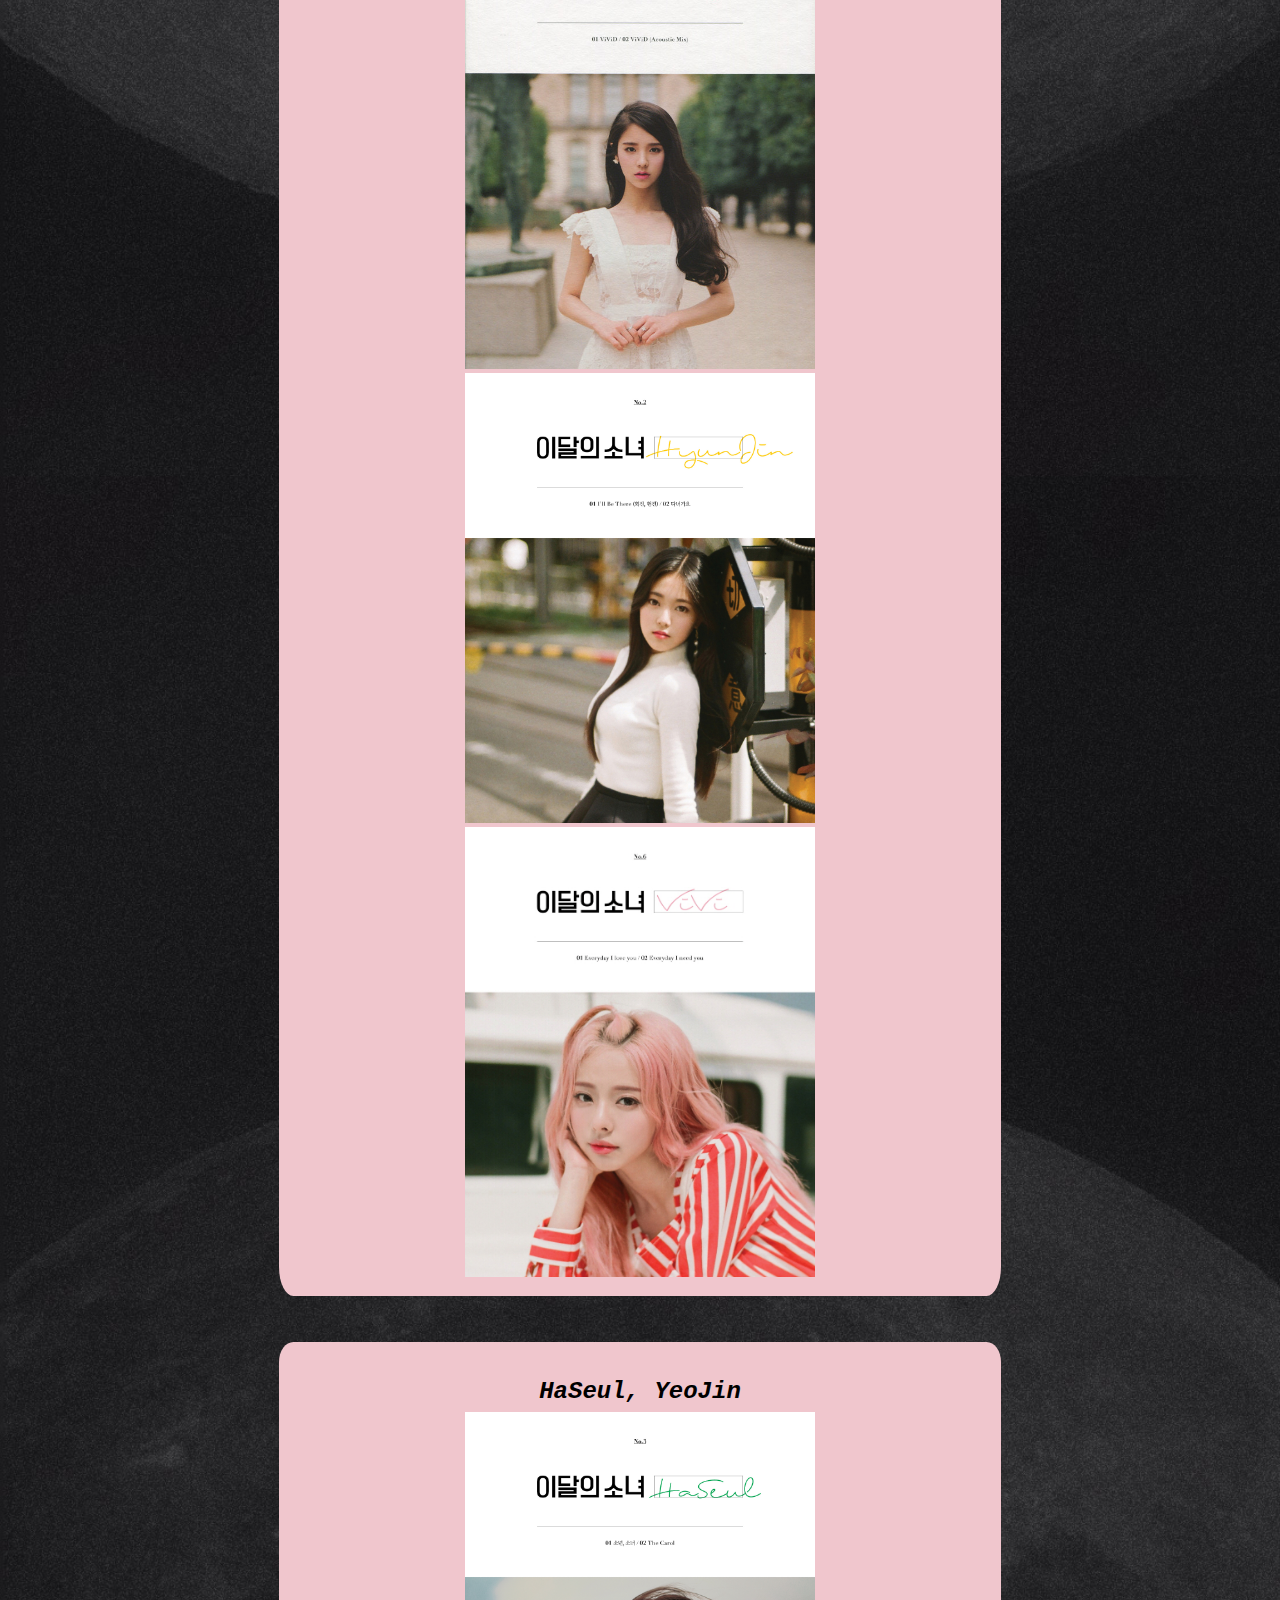
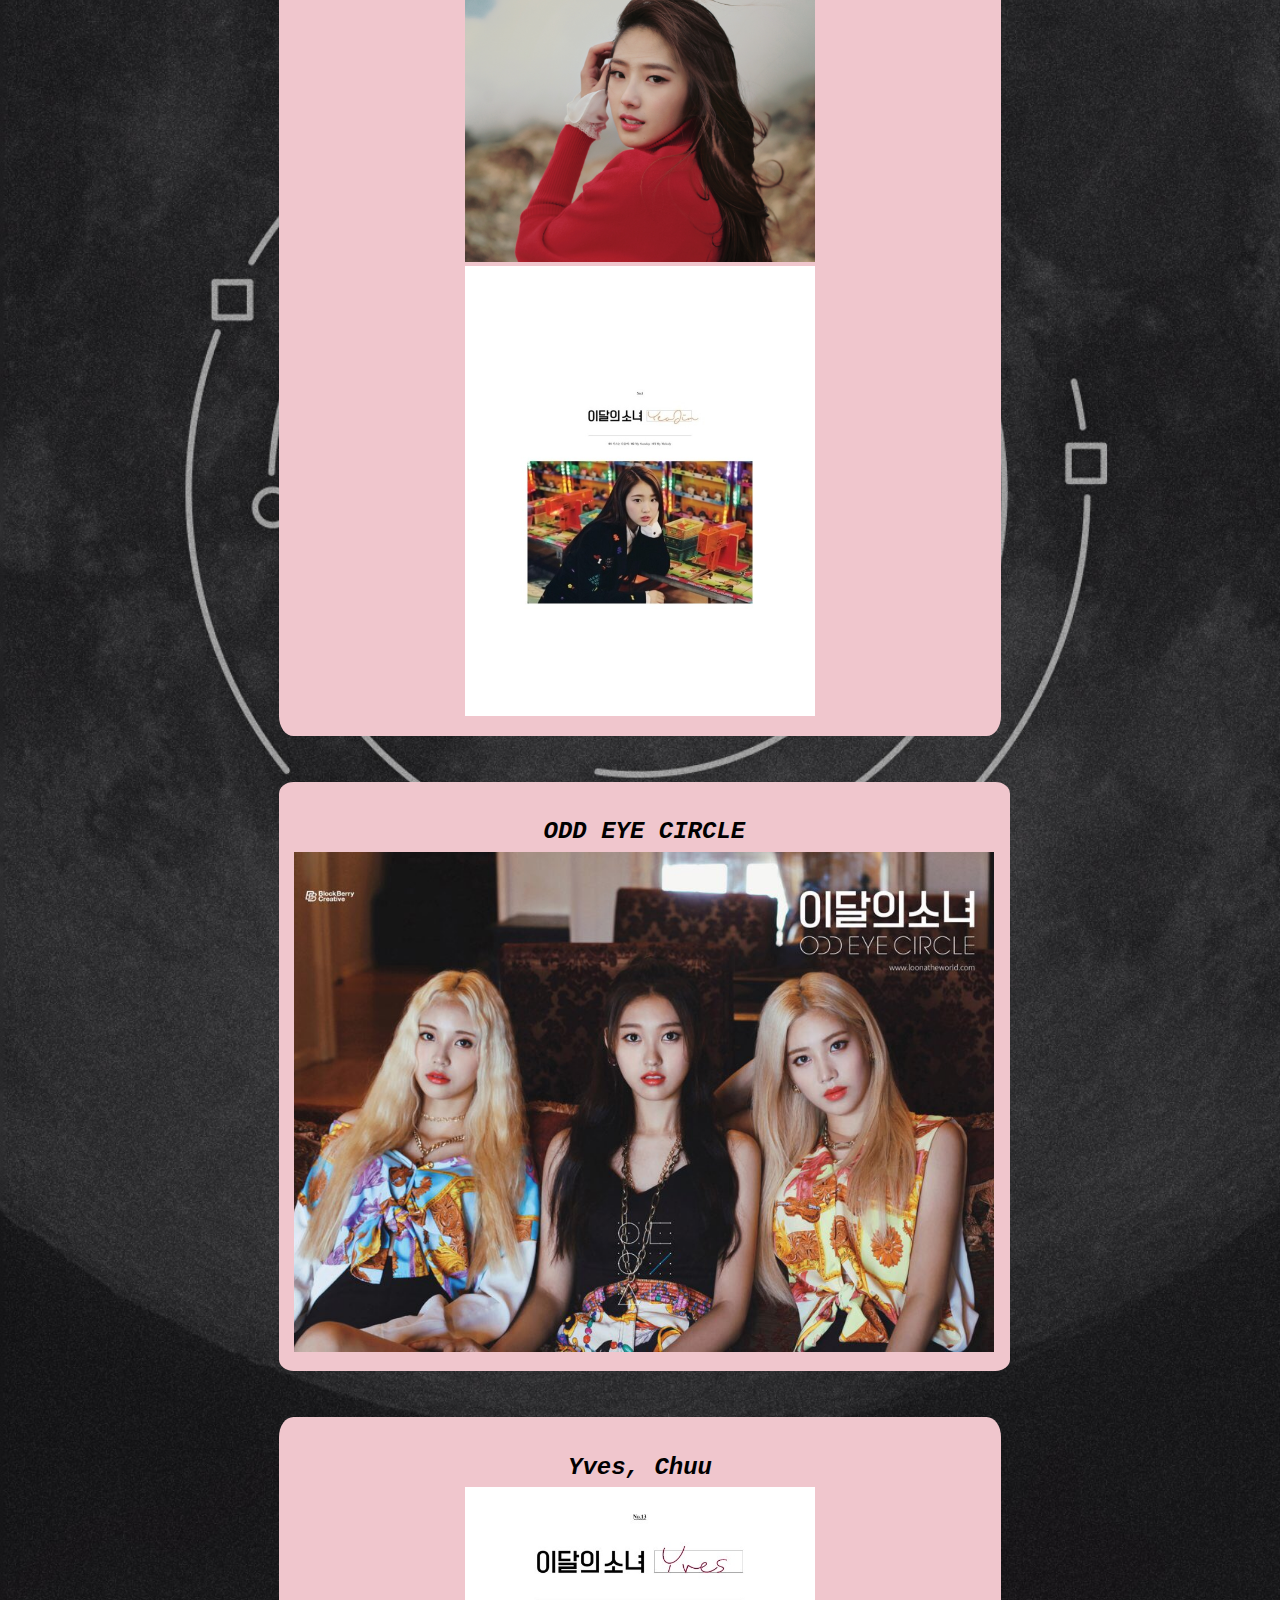
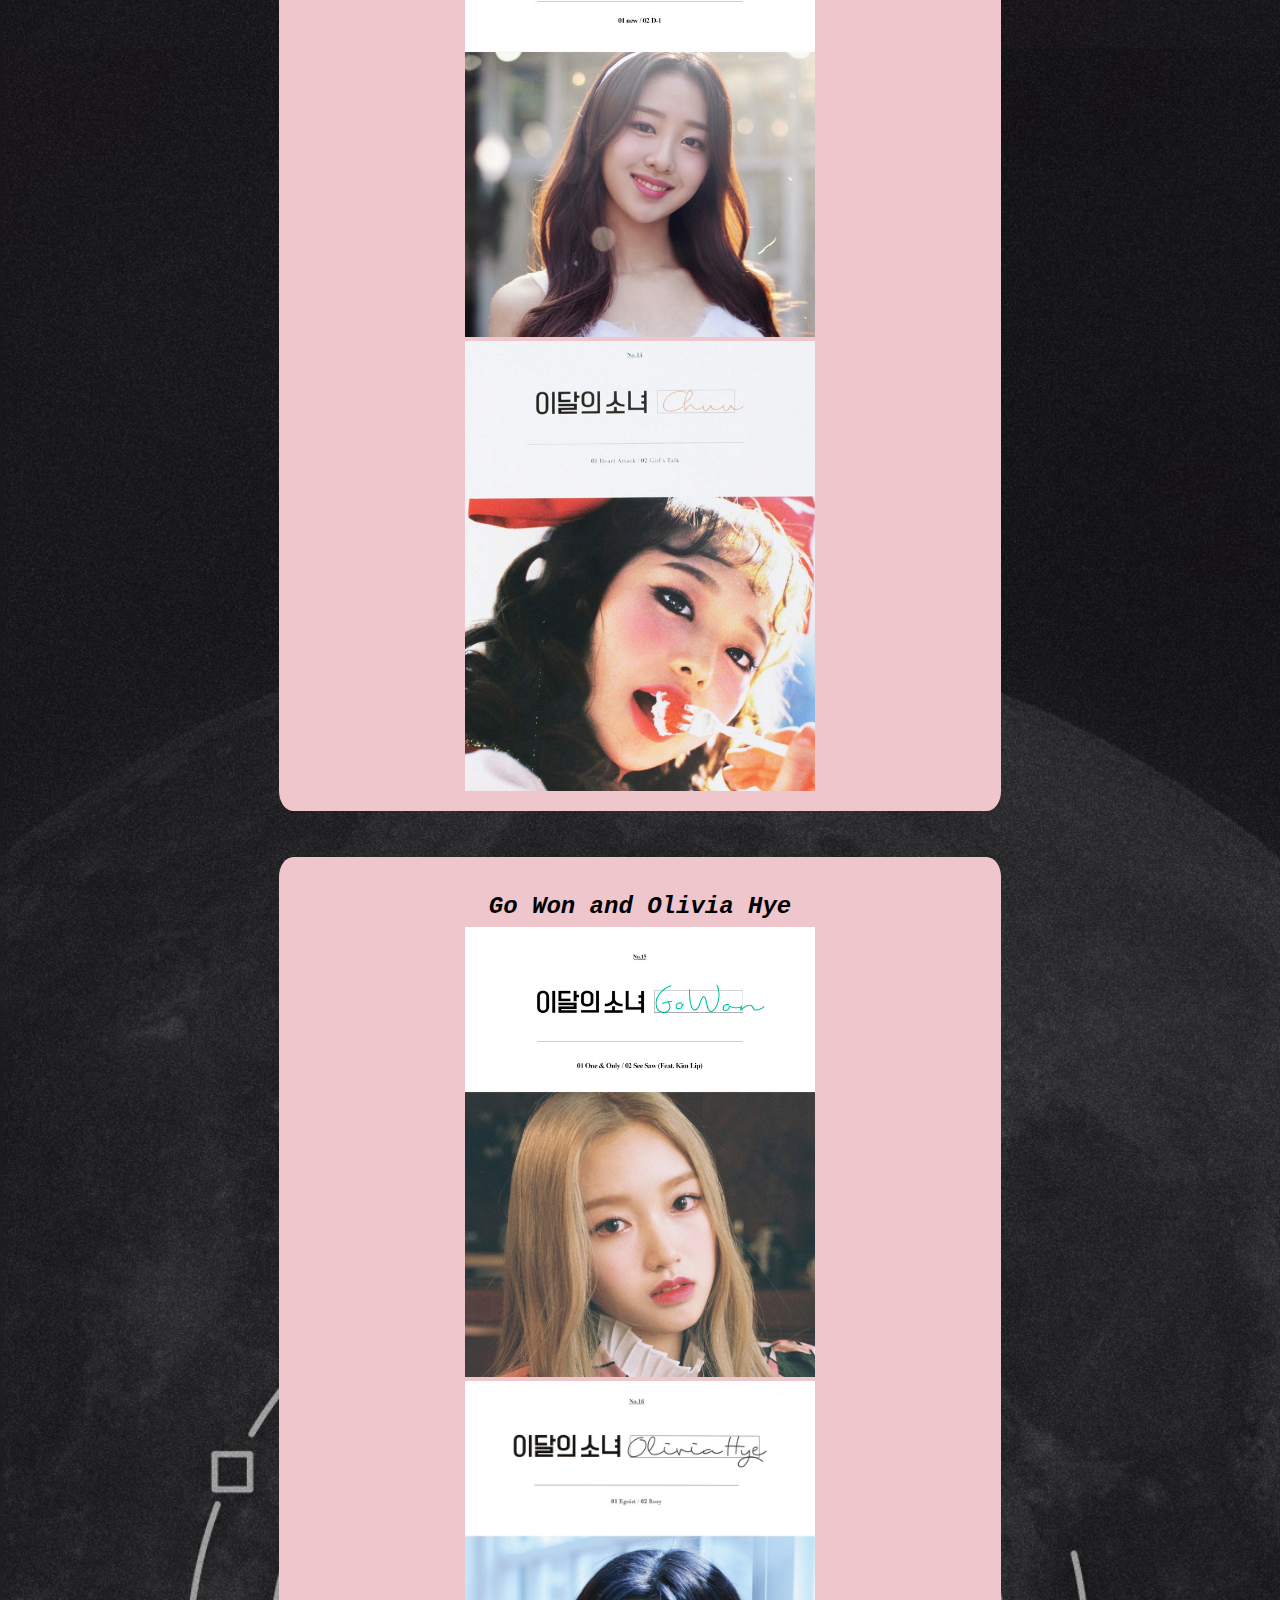
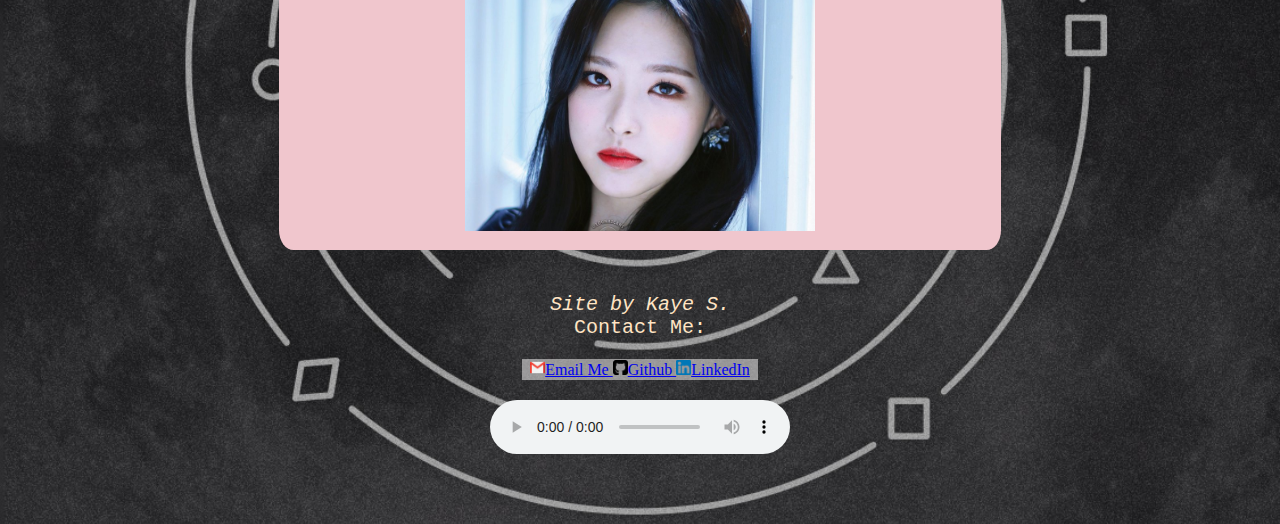
==== commit 15d5f88f: "fixed player bug." ====
--- a/index.html
+++ b/index.html
@@ -74,8 +74,10 @@
                 <a href="https://github.com/kayesmith94"><img src="images/github-sign.png" alt="github logo" class="icon" >Github </a>
                 <a href="https://www.linkedin.com/in/kaye-smith-0a379b58"><img src="images/linkedin.png" alt="linkedin logo" class="icon" >LinkedIn</a>  
             </div>
-            
+            <p><audio controls autoplay loop>
+                <source src="annoyingautoplaymusic.mp3" type="audio/ogg">
+            </audio></p>
         </footer>
-            
+
     </body>
 </html>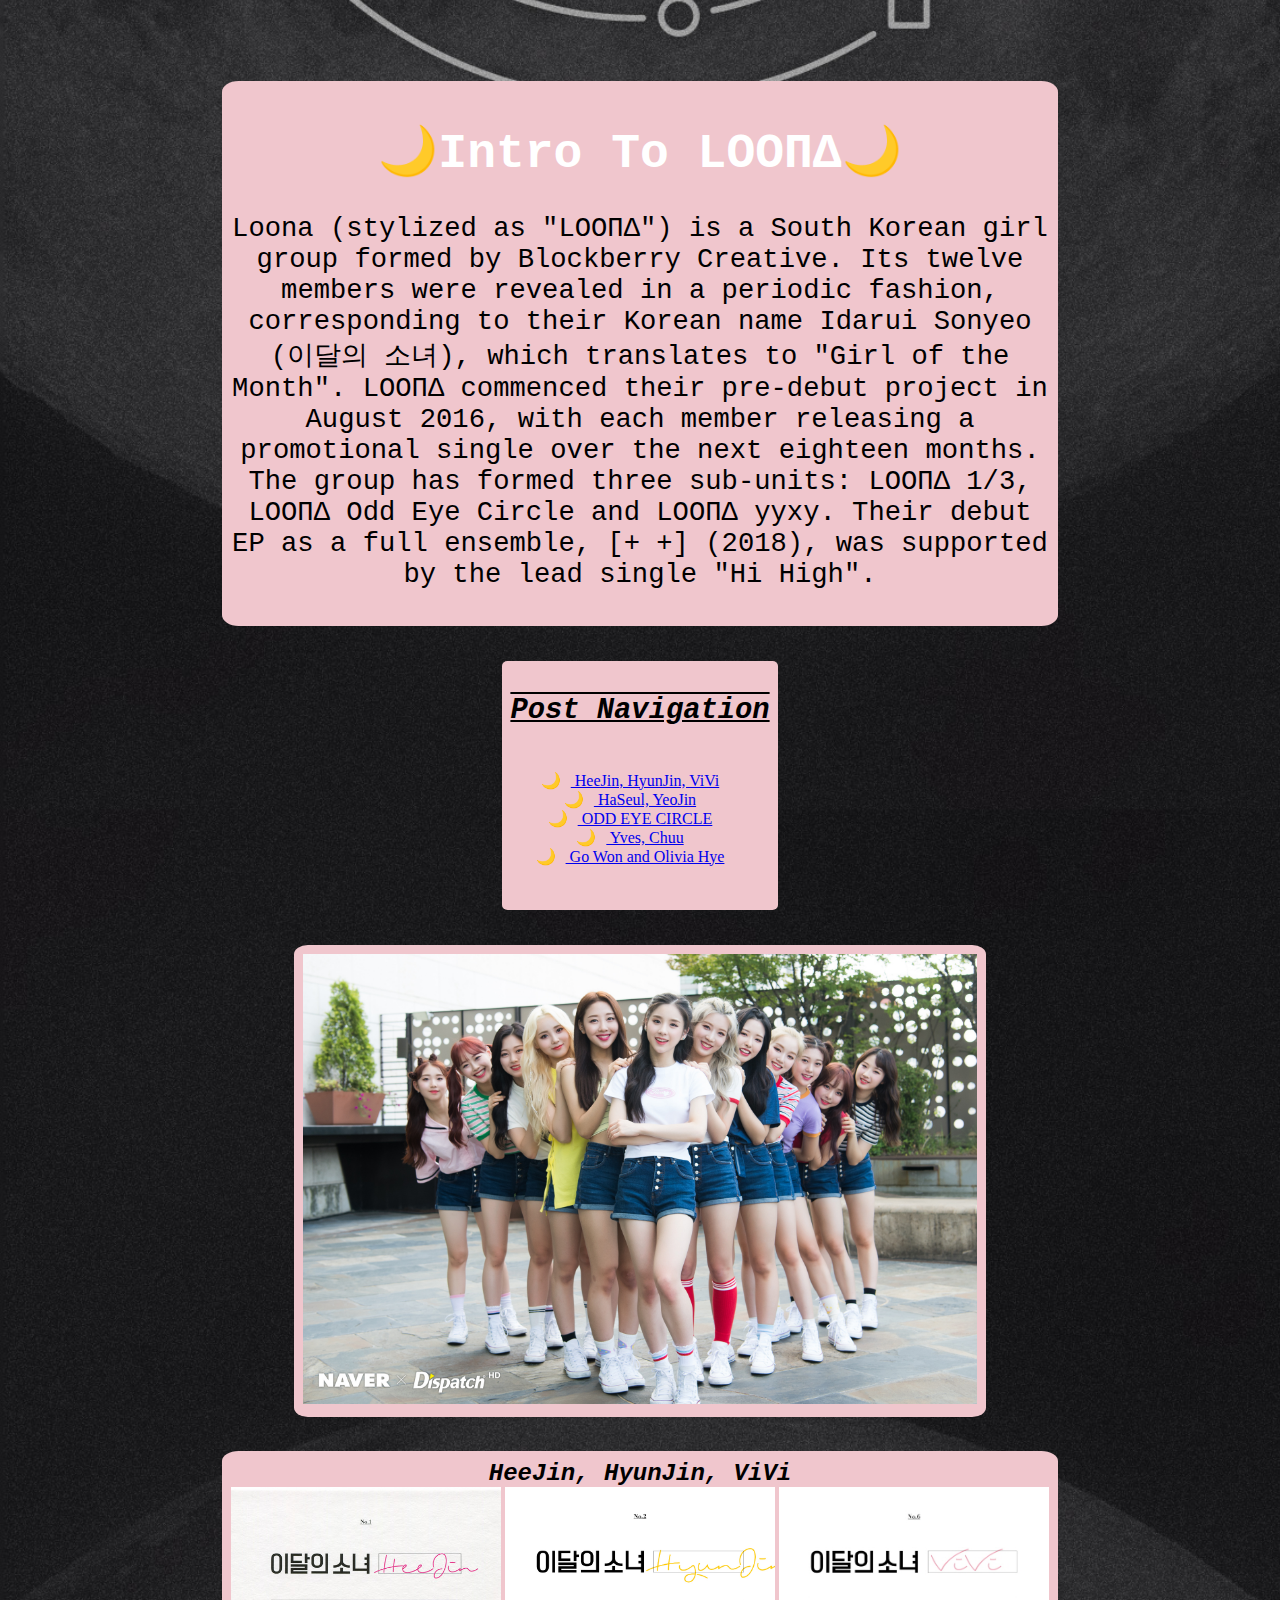
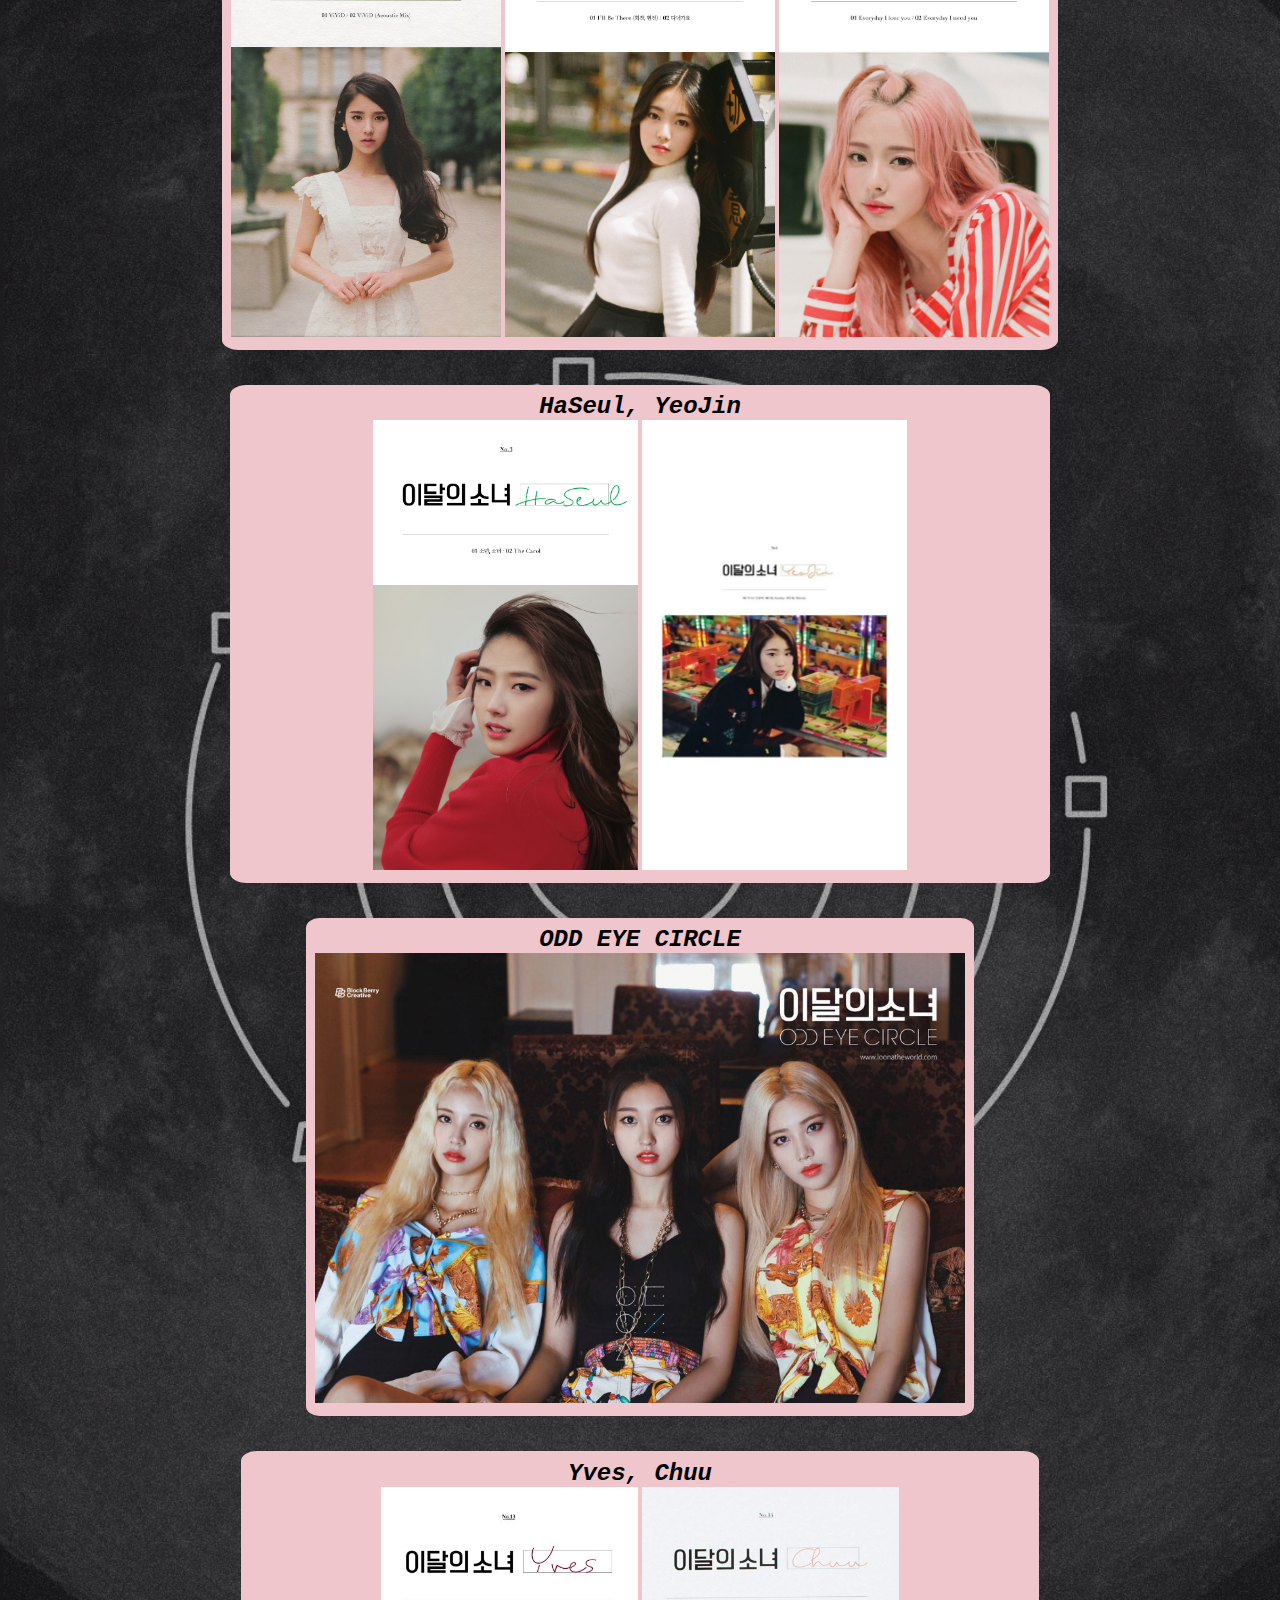
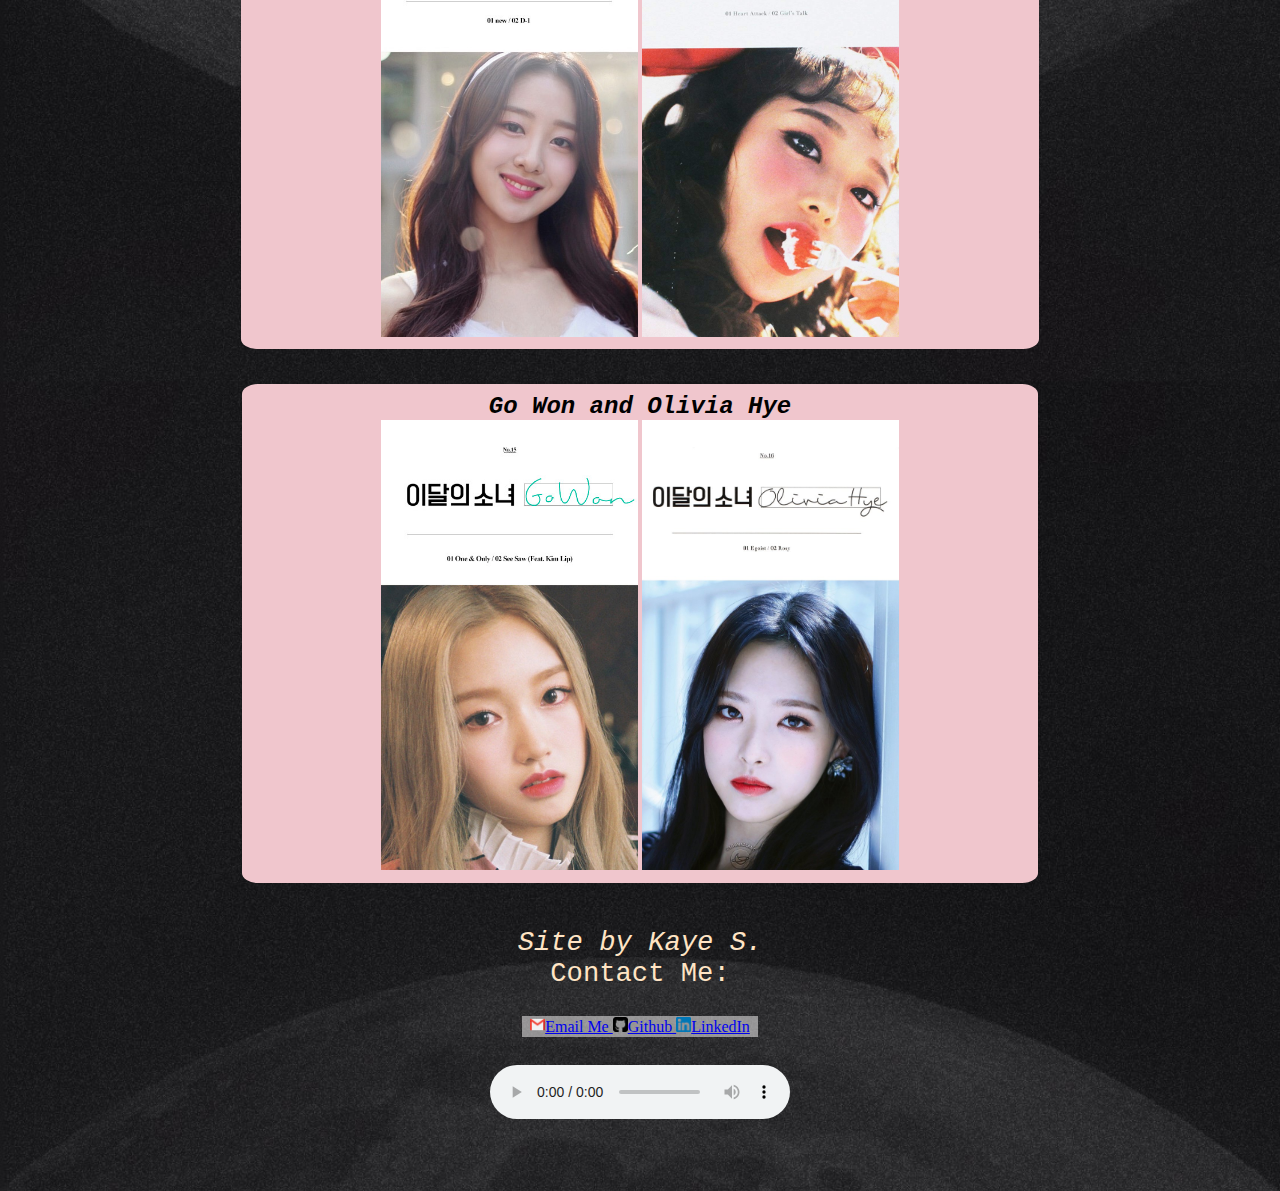
==== commit 1181d279: "refactored for better mobile viewing." ====
--- a/index.html
+++ b/index.html
@@ -30,7 +30,7 @@
                 </ul>
             </article>
             <article>
-                <img src="images/ot12uncut.jpg" alt="a 12 person picture of LOOΠΔ" class="contain">
+                <img src="images/ot12uncut.jpg" alt="a 12 person picture of LOOΠΔ" class="bigimage">
             </article>
 
             <article>
@@ -50,7 +50,7 @@
 
             <article>
                 <header id="post3" class="post">ODD EYE CIRCLE</header>
-                <img src="images/oddeye.jpg" class="contain" alt="a picture of the members of ODD EYE CIRCLE: Kim Lip, Choerry, and Jinsoul" >
+                <img src="images/oddeye.jpg" class="bigimage" alt="a picture of the members of ODD EYE CIRCLE: Kim Lip, Choerry, and Jinsoul" >
             </article>
 
             <article>
--- a/style.css
+++ b/style.css
@@ -5,7 +5,7 @@
     background-size: contain;
     background-color: lightblue;
     text-align: center;
-    margin: 5% 20%;
+    margin: 5% 16%;
 }
 
 ul {
@@ -28,7 +28,7 @@
 }
 h2{
     font-family: 'Courier New', Courier, monospace;
-    font-size: 1.7em;
+    font-size: 1.8em;
     font-style: italic;
     font-weight: 600;
     text-decoration: underline overline;
@@ -36,15 +36,15 @@
 
 p {
   font-family: 'Courier New', Courier, monospace;
-  font-size: 20px;
+  font-size: 1.7em;
 }
 
 article{
     display: inline-block;
     background-color: rgb(240, 198, 205);
     border-radius: 2%;
-    padding: 2%;
-    margin: 3%
+    padding: 1%;
+    margin: 2%;
 }
 
 footer{
@@ -53,7 +53,6 @@
 .footerDiv{
     display: inline-block;
     background-color: rgba(255, 254, 253, 0.5);
-    
     padding: 1px 8px 1px 8px;
 }
 
@@ -65,18 +64,15 @@
 }
 
 img {
-    width: 350px;
+    width: 33%;
+    
     height: 450px;
     object-fit: cover;
   }
 
-.contain {
-    width: 700px;
-    height: 500px;
-}
-
-.post{
-    margin: 3% 20% 1% 20%;
+.bigimage {
+    width: 100%;
+    object-fit: contain;
 }
 
 .icon{
